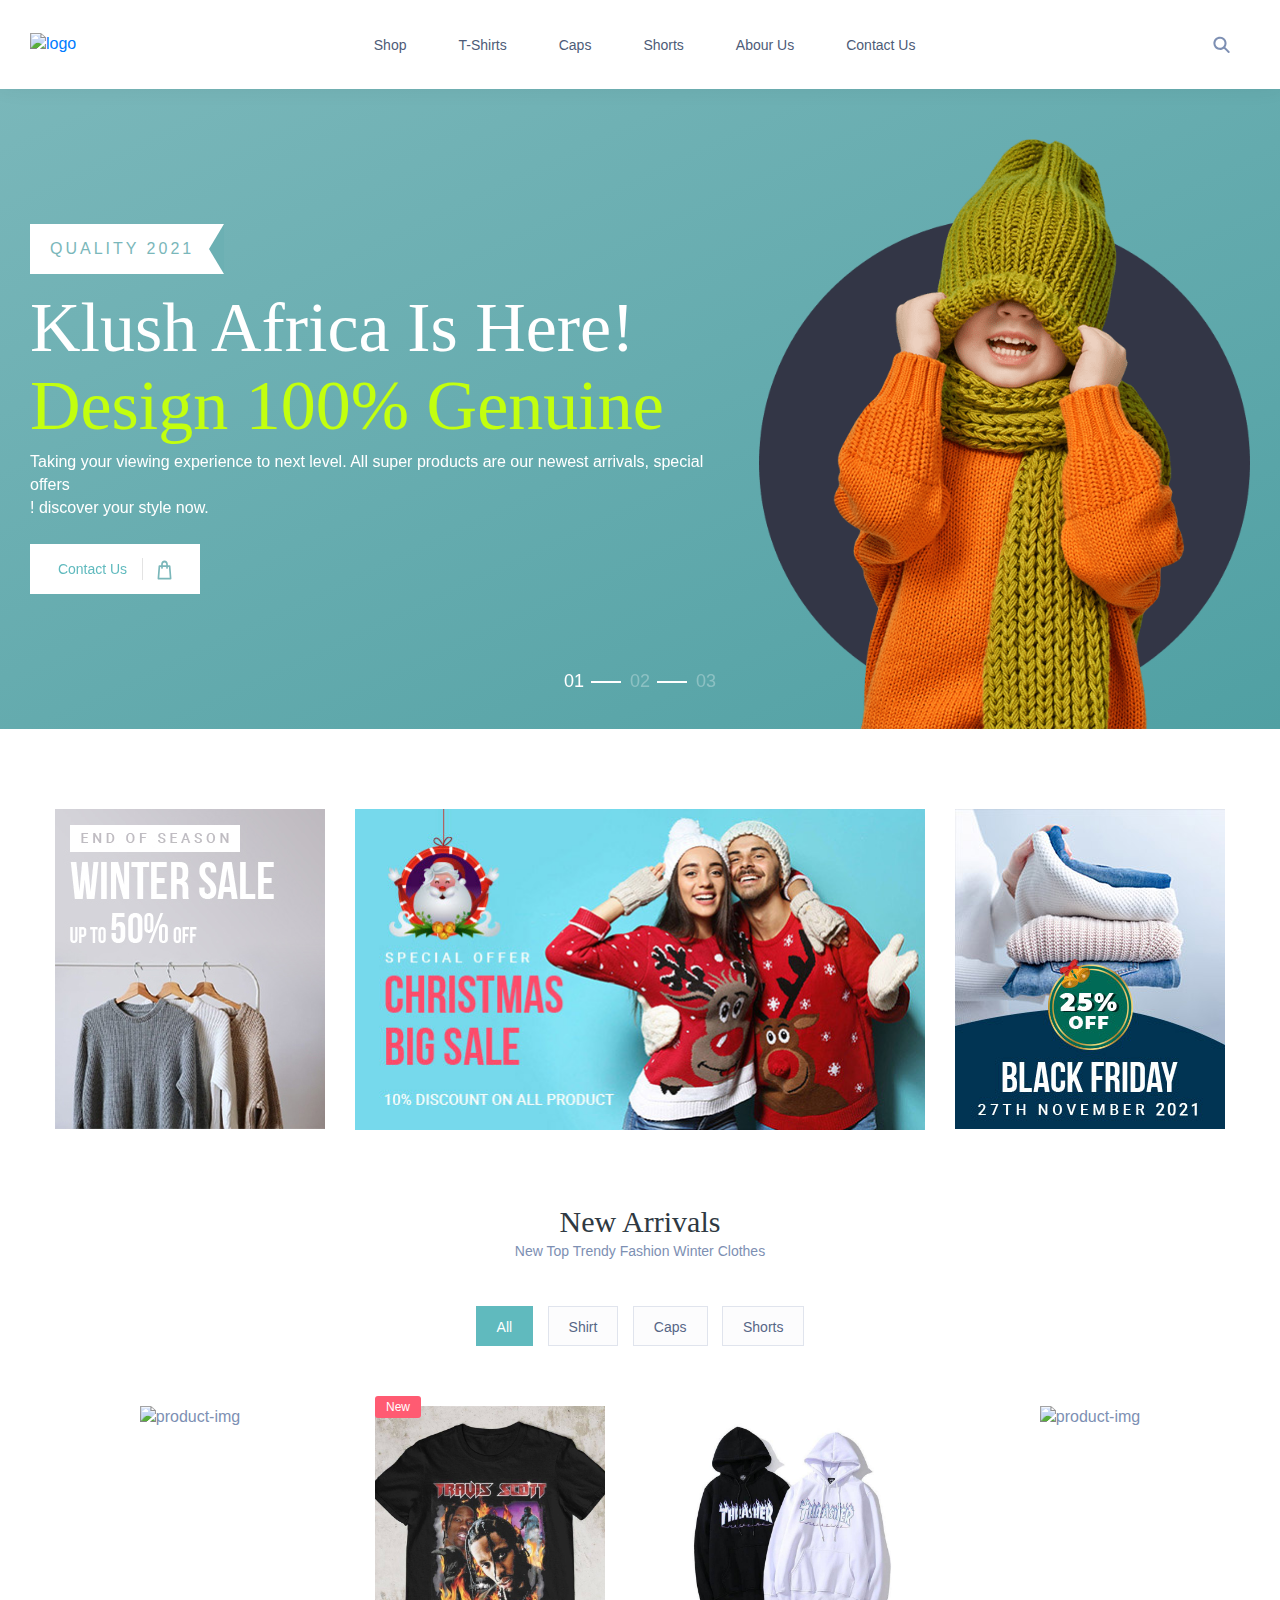
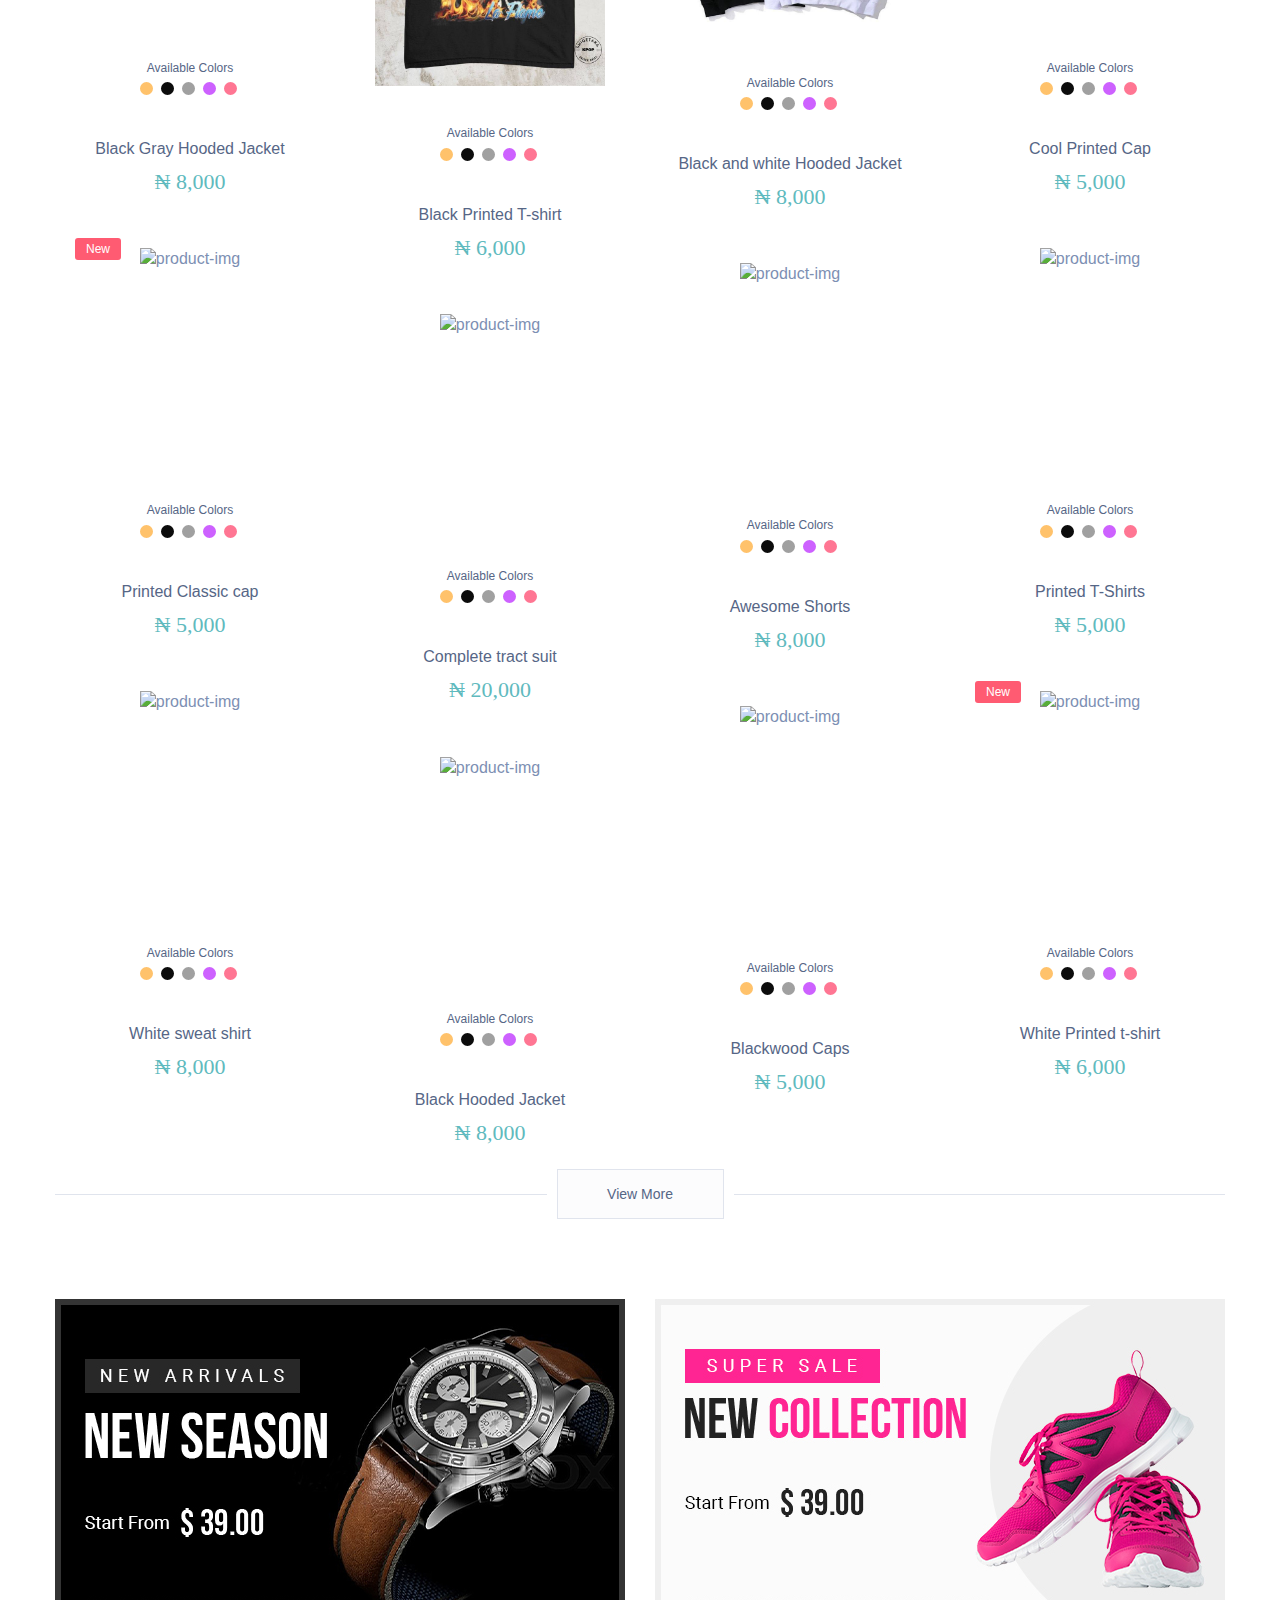
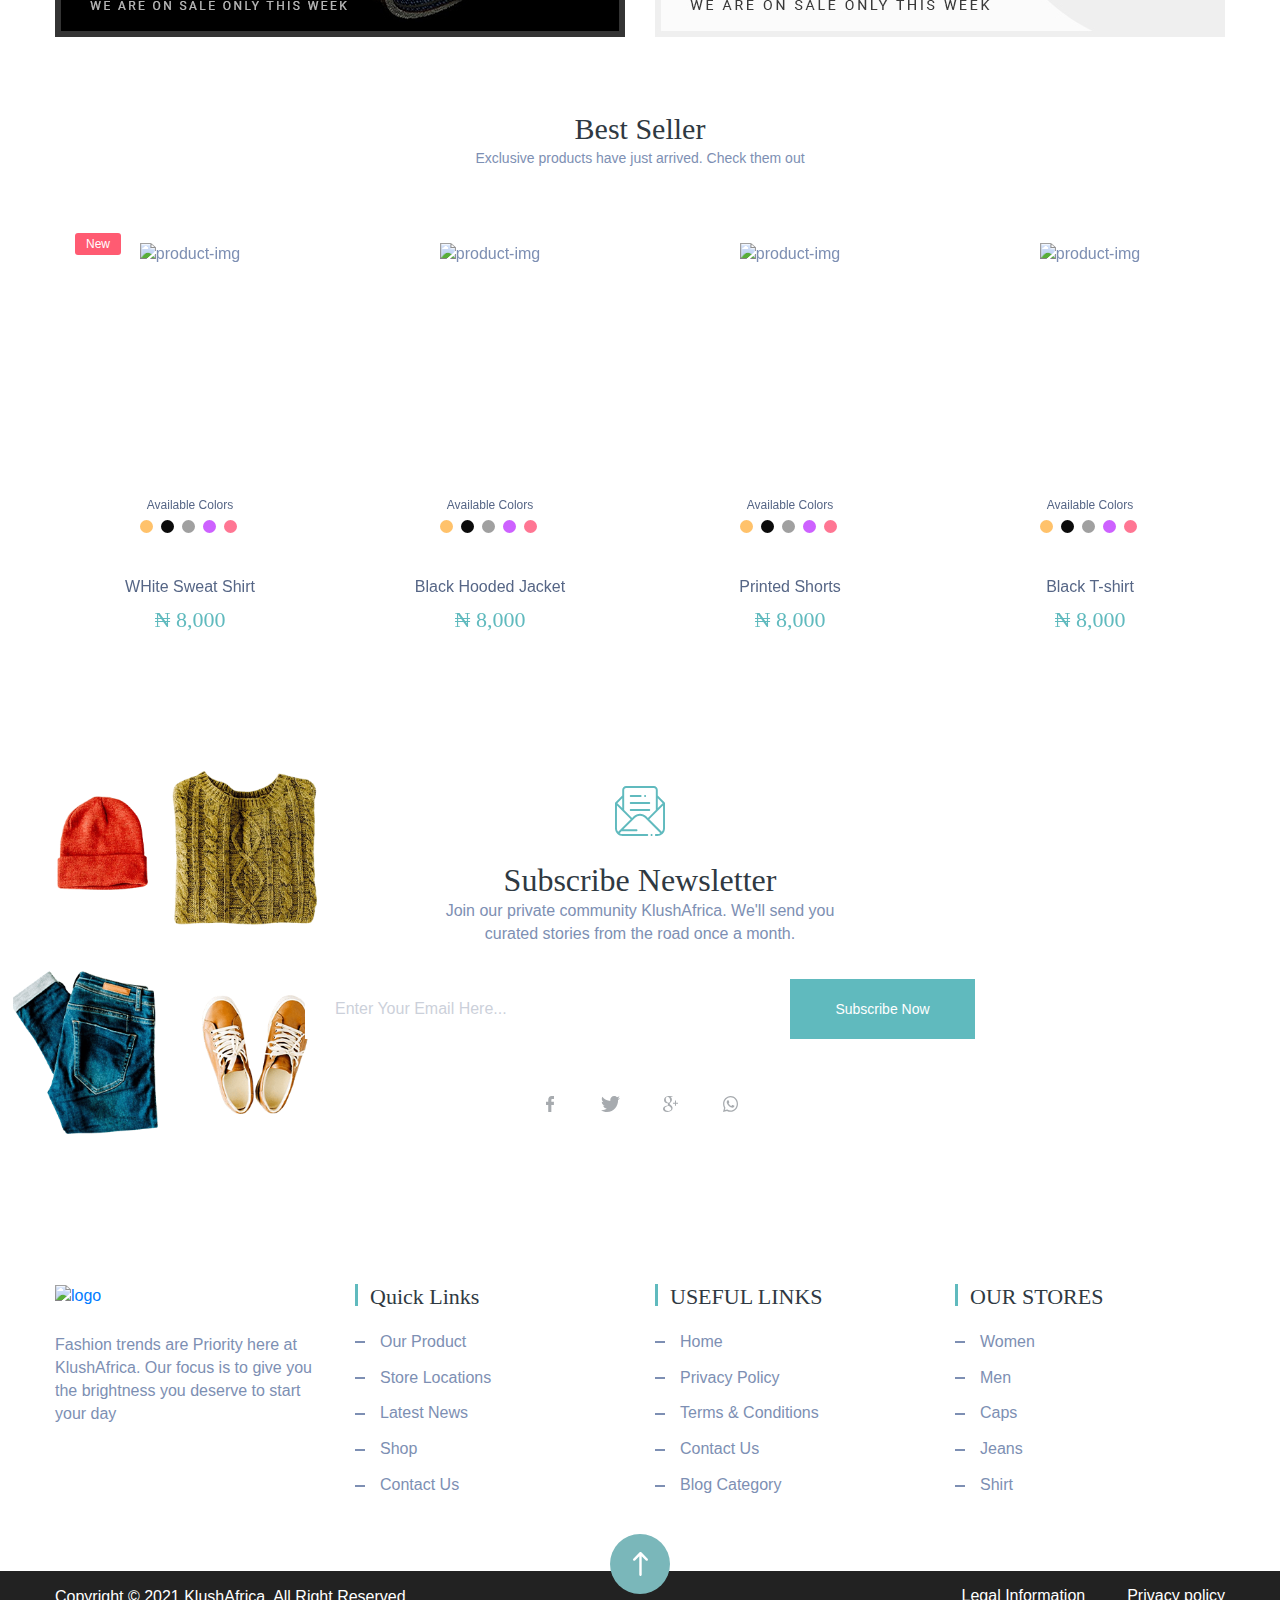
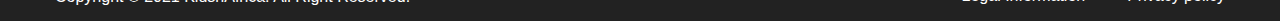
==== index.html @ eaf68527 "homepage" ====
<!doctype html>
<!-- 
Template Name: Shopmartio - Responsive HTML Template 
Version: 1.0.0
Author: Kamleshyadav
Website: 
Purchase: 
-->
<!--[if IE 8]> <html lang="en" class="ie8 no-js"> <![endif]-->
<!--[if IE 9]> <html lang="en" class="ie9 no-js"> <![endif]-->
<!--[if !IE]><!-->
<html lang="en">
<!--<![endif]-->
<!-- Begin Head -->
  <head>
    <meta charset="utf-8">
    <meta name="viewport" content="width=device-width, initial-scale=1, shrink-to-fit=no">
    <meta name="description" content="We design best Multipurpose HTML Website Template for any online shop, online store, shopping, fashion, accessories, shoes, bags, t-shirts, electronics, furniture, christmas, ecommerce html template">
    <meta name="keywords" content="business, multipurpose, multipurpose html website template, online shop, online store, shopping, fashion, accessories, shoes, bags, t-shirts, electronics, furniture, christmas, ecommerce html template">
    <meta name="author" content="kamleshyadav">
    <meta name="MobileOptimized" content="320">
    <link rel="stylesheet" href="assets/css/bootstrap.min.css" >
    <link rel="stylesheet" href="assets/css/nice-select.css" >
    <link rel="stylesheet" href="assets/css/font.css" >
    <link rel="stylesheet" href="assets/css/swiper-bundle.min.css" >
    <link rel="stylesheet" href="assets/css/comman.css" >
    <link rel="stylesheet" href="assets/css/style.css" >
    <!-- Favicon Link -->
    <link rel="shortcut icon" type="image/png" href="assets/images/logo/logo.jpg">
    <title>Klush Africa</title>
  </head>
<body>
<!-- main-wrapper start -->
<div class="main-wrapper">
<!-- Preloader Box -->
<div class="preloader-wrapper preloader-active preloader-open">
    <div class="preloader-holder">
        <div class="preloader d-flex justify-content-center align-items-center h-100">
            <span></span>
            <span></span>
            <span></span>
        </div>
    </div>
</div>
    <!-- Search Box -->
<div class="search-main-wrap">
    <div class="search-inner">
        <a href="javascript:void(0);" class="c-search-close">
            <svg viewBox="0 0 413.348 413.348" xmlns="http://www.w3.org/2000/svg"><path d="m413.348 24.354-24.354-24.354-182.32 182.32-182.32-182.32-24.354 24.354 182.32 182.32-182.32 182.32 24.354 24.354 182.32-182.32 182.32 182.32 24.354-24.354-182.32-182.32z"/></svg>
        </a>
        <div class="search-box">
            <form>
                <input type="text" placeholder="Search here..."/>
                <button type="submit">
                    <svg xmlns:xlink="http://www.w3.org/1999/xlink" width="17px" height="17px"><path fill-rule="evenodd" fill="rgb(255, 255, 255)" d="M16.337,15.218 C15.846,14.710 15.347,14.210 14.848,13.711 L12.326,11.190 C14.647,7.813 13.433,3.788 10.926,1.947 C8.249,-0.020 4.631,0.233 2.322,2.546 C0.010,4.862 -0.267,8.510 1.664,11.217 C2.621,12.558 4.223,13.526 5.949,13.805 C7.163,14.001 8.993,13.951 10.900,12.633 L10.981,12.724 C11.161,12.925 11.344,13.131 11.537,13.326 C12.605,14.410 13.674,15.490 14.755,16.559 C14.969,16.769 15.226,16.921 15.462,16.974 C15.534,16.991 15.604,16.999 15.674,16.999 C16.017,16.999 16.324,16.804 16.522,16.452 C16.757,16.034 16.690,15.583 16.337,15.218 ZM10.177,4.051 C11.029,4.910 11.496,6.055 11.495,7.273 C11.493,8.489 11.019,9.630 10.162,10.488 C9.308,11.344 8.173,11.815 6.967,11.815 C6.964,11.815 6.961,11.815 6.958,11.815 C5.751,11.813 4.610,11.331 3.748,10.457 C2.891,9.590 2.425,8.452 2.436,7.255 C2.457,4.709 4.449,2.717 6.972,2.717 C6.974,2.717 6.977,2.717 6.979,2.717 C8.189,2.718 9.325,3.192 10.177,4.051 Z"/></svg>
                </button>
            </form>
        </div>
    </div>
</div>
<!-- Header Start -->
<div class="header-main-wrapper header-style1">
    <div class="header-sticky-wrapper">
        <div class="hs-left">
            <div class="hs-left-logo">
                <a href="index.html"><img src="assets/images/logo/logo.jpg" alt="logo" class="img-fluid" styles="width: 40px !important; height: 40px; overflow: hidden; object-fit: contain;"></a>
            </div>
        </div>
        <div class="hs-medium custom-scroll">
            <div class="nav-items main-menu-wraper">
                <ul class="menu-list d-xl-flex">
                    <li>
                        <a href="index.html" class="hs-mobile-logo">
                             <img src="assets/images/logo/logo.jpg" alt="logo" class="img-fluid">
                        </a>
                        <p class="menu-btn c-toggle-btn sidebar-toggle">
                            <span></span>
                            <span></span>
                            <span></span>
                         </p>
                    </li>
                    <li>
                        <a href="javascript:void(0);">Shop</a>
                    </li>
                    <li>
                        <a href="javascript:void(0);">T-Shirts</a>
                    </li>
                    <li>
                        <a href="javascript:void(0);">Caps</a>
                        
                    </li>
                    <li>
                        <a href="javascript:void(0);">Shorts</a>
                        
                    </li>
                    <li>
                        <a href="javascript:void(0);">Abour us</a>
                        
                    </li>
                    <li >
                        <a href="javascript:void(0);">Contact us</a>
                        
                    </li>
                   
                   
                </ul>
            </div>
        </div>
        <div class="hs-right">
            <div class="hs-search-cart ">
                <ul class="hs-search-cart-list">
                    <li>
                        <a href="javascript:void(0);" class="hs-search-btn c-search-btn">
                            <svg xmlns:xlink="http://www.w3.org/1999/xlink" width="17px" height="17px"><path fill-rule="evenodd" fill="rgb(125, 143, 179)" d="M16.337,15.218 C15.846,14.710 15.347,14.210 14.848,13.711 L12.326,11.190 C14.647,7.813 13.433,3.788 10.926,1.947 C8.249,-0.020 4.631,0.233 2.322,2.546 C0.010,4.862 -0.267,8.510 1.664,11.217 C2.621,12.558 4.223,13.526 5.949,13.805 C7.163,14.001 8.993,13.951 10.900,12.633 L10.981,12.724 C11.161,12.925 11.344,13.131 11.537,13.326 C12.605,14.410 13.674,15.490 14.755,16.559 C14.969,16.769 15.226,16.921 15.462,16.974 C15.534,16.991 15.604,16.999 15.674,16.999 C16.017,16.999 16.324,16.804 16.522,16.452 C16.757,16.034 16.690,15.583 16.337,15.218 ZM10.177,4.051 C11.029,4.910 11.496,6.055 11.495,7.273 C11.493,8.489 11.019,9.630 10.162,10.488 C9.308,11.344 8.173,11.815 6.967,11.815 C6.964,11.815 6.961,11.815 6.958,11.815 C5.751,11.813 4.610,11.331 3.748,10.457 C2.891,9.590 2.425,8.452 2.436,7.255 C2.457,4.709 4.449,2.717 6.972,2.717 C6.974,2.717 6.977,2.717 6.979,2.717 C8.189,2.718 9.325,3.192 10.177,4.051 Z"/></svg>
                        </a>
                    </li>
                    <!-- <li class="hs-cart-box cmn-cart-tgl">
                        <a href="https://www.instagram.com/klushafrica_/" target="_blank">
                            <div class="hs-cartbox-inner">
                                <svg xmlns:xlink="http://www.w3.org/1999/xlink" width="22px" height="20px"><path fill-rule="evenodd" fill="rgb(125, 143, 179)" d="M18.692,2.761 C18.200,1.488 17.025,0.666 15.700,0.666 L15.512,0.666 L15.512,0.666 C15.512,0.298 15.223,-0.001 14.867,-0.001 L7.133,-0.001 C6.777,-0.001 6.488,0.298 6.488,0.666 L6.488,0.666 L6.300,0.666 C4.974,0.666 3.800,1.488 3.308,2.761 L1.239,7.999 L-0.000,7.999 L-0.000,9.333 L0.927,9.333 C1.223,9.333 1.480,9.540 1.553,9.838 L3.685,18.485 C3.901,19.376 4.672,19.999 5.561,19.999 L16.439,19.999 C17.328,19.999 18.142,19.376 18.358,18.484 L20.447,9.838 C20.520,9.540 20.776,9.333 21.073,9.333 L22.000,9.333 L22.000,7.999 L20.761,7.999 L18.692,2.761 ZM7.777,17.333 L6.488,17.333 L6.488,10.666 L7.777,10.666 L7.777,17.333 ZM11.645,17.333 L10.355,17.333 L10.355,10.666 L11.645,10.666 L11.645,17.333 ZM15.512,17.333 L14.223,17.333 L14.223,10.666 L15.512,10.666 L15.512,17.333 ZM4.505,3.256 C4.800,2.493 5.505,1.999 6.300,1.999 L6.488,1.999 L6.488,1.999 C6.488,2.368 6.777,2.666 7.133,2.666 L14.867,2.666 C15.223,2.666 15.512,2.368 15.512,1.999 L15.512,1.999 L15.700,1.999 C16.495,1.999 17.200,2.493 17.495,3.256 L19.372,7.999 L2.628,7.999 L4.505,3.256 Z"/></svg>
                                <span class="hs-cart-circle">05</span>
                            </div>                                 
                            <span class="hs-cart-value">$512</span>
                        </a>
                    </li> -->
                    <li>
                        <a href="javascript:void(0);" class="menu-btn c-toggle-btn">
                            <span></span>
                            <span></span>
                            <span></span>
                        </a>
                    </li>
                </ul>
            </div>
        </div>
        
    </div> 
    <div class="bg-overlay sidebar-overlay c-toggle-btn"></div>
</div> 
<!-- Banner Wrapper Start-->
<section class="e-banner-wrapper e-banner-cloth">
    <div class="e-banner-inwrap">
        <div class="swiper-container">
            <div class="swiper-wrapper">
            <div class="swiper-slide">
                <div class="e-inner-slide slide1">
                    <div class="container-fluid">
                        <div class="row">
                            <div class="col-xl-7 col-lg-6 col-md-12 col-sm-12 col-12 align-self-center">
                                <div class="e-banner-text">
                                    <h4 class="e-banner-subtitle e-bg-subtitle e-animation-right">Quality 2021</h4>
                                    <h2 class="e-banner-title e-animation-left">Klush Africa Is Here! <br> <span>Design 100% genuine </span></h2>
                                    <p class="e-banner-des e-animation-left">Taking your viewing experience to next level. All super products are our newest arrivals, special offers <br>! discover your style now.</p>
                                    <div class="banner-btn-wrap e-animation-left"> 
                                        <a class="e-btn white banner-btn" href="#">Contact Us
                                            <span><svg xmlns:xlink="http://www.w3.org/1999/xlink" width="15px" height="20px"> <path fill-rule="evenodd" fill="rgb(122, 183, 186)" d="M14.465,18.485 L13.480,5.998 C13.441,5.519 13.082,5.159 12.643,5.159 L10.869,5.159 L10.869,4.371 C10.869,2.285 9.363,0.588 7.512,0.588 C5.663,0.588 4.157,2.285 4.157,4.371 L4.157,5.159 L2.381,5.159 C1.942,5.159 1.582,5.519 1.545,5.998 L0.555,18.542 C0.536,18.791 0.611,19.040 0.761,19.228 C0.920,19.426 1.150,19.539 1.391,19.539 L13.634,19.539 C14.097,19.539 14.474,19.128 14.474,18.622 C14.474,18.574 14.471,18.529 14.465,18.485 ZM2.306,17.703 L3.151,6.994 L4.157,6.994 L4.157,7.922 C4.157,8.428 4.534,8.840 4.996,8.840 C5.458,8.840 5.835,8.428 5.835,7.922 L5.835,6.994 L9.190,6.994 L9.190,7.922 C9.190,8.428 9.567,8.840 10.030,8.840 C10.492,8.840 10.869,8.428 10.869,7.922 L10.869,6.994 L11.874,6.994 L12.718,17.703 L2.306,17.703 ZM5.835,5.159 L5.835,4.371 C5.835,3.297 6.587,2.424 7.512,2.424 C8.438,2.424 9.190,3.297 9.190,4.371 L9.190,5.159 L5.835,5.159 Z"/> </svg></span>
                                        </a>   
                                    </div>             
                                </div>
                            </div>
                            <div class="order-first col-xl-5 col-lg-6 order-lg-last col-md-12 col-sm-12 col-12">
                                <div class="e-banner-img">
                                    <img src="assets/images/baner01.png" alt="image" class="img-fluid">      
                                </div>
                            </div>                              
                        </div>
                    </div>                    
                </div>
            </div>            
            <div class="swiper-slide">
                <div class="e-inner-slide slide1">
                    <div class="container-fluid">
                        <div class="row">
                            <div class="col-xl-7 col-lg-6 col-md-12 col-sm-12 col-12 align-self-center">
                                <div class="e-banner-text">
                                    <h4 class="e-banner-subtitle e-bg-subtitle e-animation-right">Quality 2021</h4>
                                    <h2 class="e-banner-title e-animation-left">Klush Africa Is Here! <br> <span>Design 100% genuine </span></h2>
                                    <p class="e-banner-des e-animation-left">Taking your viewing experience to next level. All super products are our newest arrivals, special offers <br>! discover your style now.</p>
                                    <div class="banner-btn-wrap e-animation-left"> 
                                        <a class="e-btn white banner-btn" href="#">shop now
                                            <span><svg xmlns:xlink="http://www.w3.org/1999/xlink" width="15px" height="20px"> <path fill-rule="evenodd" fill="rgb(122, 183, 186)" d="M14.465,18.485 L13.480,5.998 C13.441,5.519 13.082,5.159 12.643,5.159 L10.869,5.159 L10.869,4.371 C10.869,2.285 9.363,0.588 7.512,0.588 C5.663,0.588 4.157,2.285 4.157,4.371 L4.157,5.159 L2.381,5.159 C1.942,5.159 1.582,5.519 1.545,5.998 L0.555,18.542 C0.536,18.791 0.611,19.040 0.761,19.228 C0.920,19.426 1.150,19.539 1.391,19.539 L13.634,19.539 C14.097,19.539 14.474,19.128 14.474,18.622 C14.474,18.574 14.471,18.529 14.465,18.485 ZM2.306,17.703 L3.151,6.994 L4.157,6.994 L4.157,7.922 C4.157,8.428 4.534,8.840 4.996,8.840 C5.458,8.840 5.835,8.428 5.835,7.922 L5.835,6.994 L9.190,6.994 L9.190,7.922 C9.190,8.428 9.567,8.840 10.030,8.840 C10.492,8.840 10.869,8.428 10.869,7.922 L10.869,6.994 L11.874,6.994 L12.718,17.703 L2.306,17.703 ZM5.835,5.159 L5.835,4.371 C5.835,3.297 6.587,2.424 7.512,2.424 C8.438,2.424 9.190,3.297 9.190,4.371 L9.190,5.159 L5.835,5.159 Z"/> </svg></span>
                                        </a>   
                                    </div>             
                                </div>
                            </div>
                            <div class="order-first col-xl-5 col-lg-6 order-lg-last col-md-12 col-sm-12 col-12">
                                <div class="e-banner-img">
                                    <img src="assets/images/baner02.png" alt="image" class="img-fluid">      
                                </div>
                            </div>                              
                        </div>
                    </div>                    
                </div>
            </div>            
            <div class="swiper-slide">
                <div class="e-inner-slide slide1">
                    <div class="container-fluid">
                        <div class="row">
                            <div class="col-xl-7 col-lg-6 col-md-12 col-sm-12 col-12 align-self-center">
                                <div class="e-banner-text">
                                    <h4 class="e-banner-subtitle e-bg-subtitle e-animation-right">Quality 2021</h4>
                                    <h2 class="e-banner-title e-animation-left">Klush Africa Is Here! <br> <span>Design 100% genuine </span></h2>
                                    <p class="e-banner-des e-animation-left">Taking your viewing experience to next level. All super products are our newest arrivals, special offers <br>! discover your style now.</p>
                                    <div class="banner-btn-wrap e-animation-left"> 
                                        <a class="e-btn white banner-btn" href="#">shop now
                                            <span><svg xmlns:xlink="http://www.w3.org/1999/xlink" width="15px" height="20px"> <path fill-rule="evenodd" fill="rgb(122, 183, 186)" d="M14.465,18.485 L13.480,5.998 C13.441,5.519 13.082,5.159 12.643,5.159 L10.869,5.159 L10.869,4.371 C10.869,2.285 9.363,0.588 7.512,0.588 C5.663,0.588 4.157,2.285 4.157,4.371 L4.157,5.159 L2.381,5.159 C1.942,5.159 1.582,5.519 1.545,5.998 L0.555,18.542 C0.536,18.791 0.611,19.040 0.761,19.228 C0.920,19.426 1.150,19.539 1.391,19.539 L13.634,19.539 C14.097,19.539 14.474,19.128 14.474,18.622 C14.474,18.574 14.471,18.529 14.465,18.485 ZM2.306,17.703 L3.151,6.994 L4.157,6.994 L4.157,7.922 C4.157,8.428 4.534,8.840 4.996,8.840 C5.458,8.840 5.835,8.428 5.835,7.922 L5.835,6.994 L9.190,6.994 L9.190,7.922 C9.190,8.428 9.567,8.840 10.030,8.840 C10.492,8.840 10.869,8.428 10.869,7.922 L10.869,6.994 L11.874,6.994 L12.718,17.703 L2.306,17.703 ZM5.835,5.159 L5.835,4.371 C5.835,3.297 6.587,2.424 7.512,2.424 C8.438,2.424 9.190,3.297 9.190,4.371 L9.190,5.159 L5.835,5.159 Z"/> </svg></span>
                                        </a>   
                                    </div>             
                                </div>
                            </div>
                            <div class="order-first col-xl-5 col-lg-6 order-lg-last col-md-12 col-sm-12 col-12">
                                <div class="e-banner-img">
                                    <img src="assets/images/baner01.png" alt="image" class="img-fluid">      
                                </div>
                            </div>                              
                        </div>
                    </div>                    
                </div>
            </div>            
            </div>
            <!-- Add Arrows -->
            <div class="swiper-button-next e-swiper-next">
                <span>
                    <svg xmlns:xlink="http://www.w3.org/1999/xlink" width="8px" height="16px"><path fill-rule="evenodd" fill="rgb(122, 183, 186)" d="M1.723,15.744 C1.583,15.909 1.396,15.999 1.196,15.999 C0.997,15.999 0.810,15.909 0.670,15.744 L0.223,15.219 C-0.067,14.877 -0.067,14.323 0.223,13.982 L5.312,8.003 L0.218,2.017 C0.078,1.852 0.000,1.632 0.000,1.398 C0.000,1.163 0.078,0.944 0.218,0.779 L0.664,0.255 C0.804,0.090 0.991,-0.001 1.191,-0.001 C1.390,-0.001 1.577,0.090 1.718,0.255 L7.783,7.381 C7.924,7.547 8.001,7.768 8.000,8.002 C8.001,8.238 7.924,8.458 7.783,8.624 L1.723,15.744 Z"/></svg>
                   
                </span>
            </div>
            <div class="swiper-button-prev e-swiper-pre">
                <svg xmlns:xlink="http://www.w3.org/1999/xlink" width="8px" height="16px"><path fill-rule="evenodd" fill="rgb(122, 183, 186)" d="M6.277,15.744 C6.417,15.909 6.604,15.999 6.803,15.999 C7.003,15.999 7.190,15.909 7.330,15.744 L7.776,15.219 C8.067,14.877 8.067,14.323 7.776,13.982 L2.688,8.003 L7.782,2.017 C7.922,1.852 8.000,1.632 8.000,1.398 C8.000,1.163 7.922,0.944 7.782,0.779 L7.336,0.255 C7.195,0.090 7.008,-0.001 6.809,-0.001 C6.610,-0.001 6.422,0.090 6.282,0.255 L0.217,7.381 C0.076,7.547 -0.001,7.768 -0.000,8.002 C-0.001,8.238 0.076,8.458 0.217,8.624 L6.277,15.744 Z"/></svg>
            </div>
             <!-- Add Pagination -->
             <div class="swiper-pagination"></div>           
        </div>

    </div>   
</section>   
<!-- Top ads Wrapper Start-->
<div class="e-topads-wrappper e-topads-cloth">
    <div class="container">
        <div class="row">
            <div class="col-sm-3 col-12">
                <div class="e-topads-inner e-cads-inner">
                    <a href="product_category_sidebar.html"><img src="assets/images/index_ads1.jpg" alt="image" class="img-fluid"></a>
                </div>
            </div>
            <div class="col-sm-6 col-12">
                <div class="e-topads-inner e-cads-inner">
                    <a href="product_category_sidebar.html"><img src="assets/images/index_ads2.jpg" alt="image" class="img-fluid"></a>
                </div>
            </div>
            <div class="col-sm-3 col-12">
                <div class="e-topads-inner e-cads-inner">
                    <a href="product_category_sidebar.html"><img src="assets/images/index_ads3.jpg" alt="image" class="img-fluid"></a>
                </div>
            </div>
        </div>
    </div>
</div>
<!-- New Arrivals start -->
<section class="e-newarivles-wrap e-newarivles-cloth">
    <div class="container">
        <div class="row">
            <div class="col-12">
                <div class="text-center e-heading-wrap mb-38">
                    <h2 class="e-heading-title">New Arrivals</h2>
                    <p class="e-heading-subtitle">New Top Trendy Fashion Winter Clothes</p>
                </div>
            </div>
        </div>
        <div class="row">
            <div class="col-12">
                <div class="text-center e-gallery new-arrivals-galry">
                    <div class="gallery-nav">
                        <ul>
                            <li><a data-filter="*" class="gallery-active">all</a></li>
                            <li><a data-filter=".mens">Shirt</a></li>
                            <li><a data-filter=".womens">Caps</a></li>
                            <li><a data-filter=".baby">Shorts</a></li>
                        </ul>
                    </div>
                    <div class="gallery-container">
                        <div class="gallery-grid">
                            <div class="grid-item mens">
                                <div class="na-inner-grid c-product-box">
                                    <div class="text-center na-top-sec">
                                        <div class="na-imgbox">
                                            <div class="na-mainimg">
                                                <img src="assets/images/image-13.jpg" alt="product-img" class="img-fluid">
                                            </div>                                        
                                            <div class="na-overlay-img">
                                                <img src="assets/images/image-14.jpg" alt="product-img" class="img-fluid">
                                            </div>
                                        </div>
                                        <div class="na-color-details">
                                            <h2 class="na-color-title">Available Colors</h2>
                                            <ul class="na-color-skin">
                                                <li></li>
                                                <li></li>
                                                <li></li>
                                                <li></li>
                                                <li></li>
                                            </ul>
                                        </div>
                                        <ul class="na-hover-content na-vartical-hover">
                                            <li><a href="#"><span><svg xmlns:xlink="http://www.w3.org/1999/xlink" width="16px" height="15px"><path fill-rule="evenodd" fill="rgb(242, 243, 245)" d="M14.692,1.994 C13.881,1.077 12.769,0.571 11.560,0.571 C10.652,0.571 9.819,0.871 9.087,1.461 C8.846,1.656 8.618,1.882 8.406,2.135 C8.198,1.884 7.968,1.658 7.725,1.461 C6.994,0.871 6.161,0.571 5.253,0.571 C4.044,0.571 2.932,1.077 2.121,1.994 C1.329,2.891 0.892,4.113 0.892,5.433 C0.892,6.786 1.368,8.018 2.392,9.308 C3.276,10.421 4.528,11.534 5.988,12.834 C6.452,13.246 7.027,13.759 7.610,14.290 C7.830,14.491 8.113,14.602 8.406,14.602 C8.700,14.602 8.983,14.491 9.202,14.290 C9.788,13.756 10.364,13.244 10.828,12.831 C12.279,11.540 13.532,10.426 14.420,9.308 C15.444,8.018 15.921,6.787 15.921,5.433 C15.921,4.113 15.484,2.891 14.692,1.994 ZM5.253,2.201 C5.803,2.201 6.310,2.385 6.760,2.747 C7.173,3.082 7.464,3.509 7.636,3.809 C7.799,4.094 8.087,4.264 8.406,4.264 C8.725,4.264 9.014,4.094 9.177,3.809 C9.348,3.510 9.638,3.083 10.053,2.747 C10.502,2.385 11.009,2.201 11.560,2.201 C12.322,2.201 13.023,2.518 13.532,3.095 C14.059,3.691 14.348,4.521 14.348,5.433 C14.348,6.401 13.996,7.277 13.207,8.272 C12.410,9.275 11.207,10.345 9.804,11.594 L9.776,11.619 C9.401,11.952 8.914,12.386 8.405,12.845 C7.915,12.400 7.445,11.982 7.005,11.591 C5.610,10.349 4.405,9.277 3.606,8.272 C2.817,7.277 2.464,6.401 2.464,5.433 C2.464,4.521 2.754,3.691 3.281,3.095 C3.790,2.518 4.490,2.201 5.253,2.201 Z"/></svg></span></a></li>
                                            <li><a href="#"><span><svg xmlns:xlink="http://www.w3.org/1999/xlink" width="16px" height="17px"><path fill-rule="evenodd" fill="rgb(255, 255, 255)" d="M15.021,2.851 C14.062,4.907 13.088,6.956 12.135,9.016 C11.930,9.458 11.634,9.640 11.181,9.638 C9.373,9.629 7.565,9.635 5.757,9.637 C5.596,9.637 5.434,9.629 5.275,9.650 C4.902,9.700 4.643,10.009 4.629,10.400 C4.615,10.804 4.874,11.151 5.255,11.214 C5.412,11.241 5.575,11.236 5.735,11.236 C8.012,11.238 10.289,11.237 12.566,11.238 C13.280,11.238 13.632,11.507 13.625,12.038 C13.617,12.573 13.269,12.832 12.558,12.832 C11.379,12.832 10.200,12.832 9.022,12.832 C9.022,12.832 9.022,12.831 9.022,12.831 C7.843,12.831 6.664,12.832 5.486,12.830 C4.381,12.829 3.531,12.194 3.224,11.143 C2.919,10.097 3.284,9.038 4.194,8.393 C4.374,8.265 4.406,8.164 4.343,7.947 C3.774,5.956 3.213,3.963 2.663,1.967 C2.594,1.713 2.490,1.621 2.246,1.631 C1.818,1.650 1.389,1.648 0.961,1.638 C0.441,1.626 0.115,1.295 0.126,0.812 C0.136,0.345 0.452,0.043 0.961,0.036 C1.631,0.028 2.301,0.028 2.970,0.035 C3.519,0.041 3.740,0.225 3.899,0.784 C4.142,1.636 4.142,1.637 4.990,1.637 C7.990,1.636 10.990,1.635 13.991,1.634 C14.124,1.634 14.259,1.631 14.392,1.645 C15.007,1.711 15.298,2.256 15.021,2.851 ZM4.588,3.243 C5.025,4.809 5.443,6.326 5.885,7.835 C5.914,7.933 6.128,8.024 6.256,8.025 C7.690,8.038 9.123,8.024 10.557,8.040 C10.825,8.043 10.960,7.952 11.076,7.699 C11.687,6.366 12.316,5.043 12.937,3.715 C13.004,3.571 13.063,3.422 13.140,3.243 C10.265,3.243 7.454,3.243 4.588,3.243 ZM6.878,14.440 C7.286,14.442 7.619,14.795 7.621,15.226 C7.622,15.658 7.295,16.018 6.891,16.029 C6.458,16.041 6.129,15.689 6.136,15.221 C6.142,14.771 6.458,14.438 6.878,14.440 ZM11.374,14.437 C11.778,14.438 12.117,14.792 12.123,15.222 C12.130,15.668 11.777,16.040 11.357,16.029 C10.943,16.018 10.631,15.670 10.634,15.223 C10.636,14.779 10.959,14.436 11.374,14.437 Z"/></svg></span></a></li>
                                            <li><a href="#"><span><svg xmlns:xlink="http://www.w3.org/1999/xlink" width="15px" height="16px"><path fill-rule="evenodd" fill="rgb(255, 255, 255)" d="M14.100,13.964 C13.679,13.500 13.249,13.043 12.820,12.586 L10.652,10.282 C12.647,7.194 11.603,3.514 9.448,1.831 C7.146,0.033 4.034,0.263 2.049,2.378 C0.061,4.497 -0.177,7.831 1.484,10.306 C2.306,11.533 3.683,12.418 5.168,12.673 C6.212,12.851 7.786,12.806 9.425,11.601 L9.495,11.684 C9.649,11.868 9.807,12.056 9.973,12.235 C10.891,13.225 11.810,14.213 12.740,15.191 C12.924,15.383 13.145,15.522 13.348,15.571 C13.410,15.585 13.470,15.593 13.530,15.593 C13.825,15.593 14.089,15.415 14.259,15.093 C14.462,14.710 14.404,14.298 14.100,13.964 ZM8.803,3.755 C9.536,4.540 9.938,5.586 9.936,6.701 C9.935,7.812 9.528,8.855 8.791,9.640 C8.056,10.422 7.080,10.853 6.043,10.853 C6.041,10.853 6.038,10.853 6.036,10.853 C4.997,10.851 4.017,10.410 3.275,9.611 C2.539,8.819 2.138,7.779 2.147,6.684 C2.165,4.356 3.878,2.535 6.048,2.535 C6.049,2.535 6.052,2.535 6.053,2.535 C7.094,2.536 8.071,2.969 8.803,3.755 Z"/></svg></span></a></li> 
                                            
                                        </ul>
                                    </div>
                                    <div class="text-center na-top-heading">
                                        <a href="#" class="na-name">Black Gray Hooded Jacket</a>
                                        <h2 class="na-price">&#8358; 8,000</h2>
                                    </div>
                                </div>                                	
                            </div>  
                            <div class="grid-item mens ">
                                <div class="na-inner-grid c-product-box">
                                    <div class="text-center na-top-sec">
                                        <div class="na-imgbox">
                                            <div class="na-mainimg">
                                                <img src="assets/images/Image-2.jpg" alt="product-img" class="img-fluid">
                                            </div>                                        
                                            <div class="na-overlay-img">
                                                <img src="assets/images/Image-2.jpg" alt="product-img" class="img-fluid">
                                            </div>
                                        </div>
                                        <div class="na-color-details">
                                            <h2 class="na-color-title">Available Colors</h2>
                                            <ul class="na-color-skin">
                                                <li></li>
                                                <li></li>
                                                <li></li>
                                                <li></li>
                                                <li></li>
                                            </ul>
                                        </div>
                                        <ul class="na-hover-content na-vartical-hover">
                                            <li><a href="#"><span><svg xmlns:xlink="http://www.w3.org/1999/xlink" width="16px" height="15px"><path fill-rule="evenodd" fill="rgb(242, 243, 245)" d="M14.692,1.994 C13.881,1.077 12.769,0.571 11.560,0.571 C10.652,0.571 9.819,0.871 9.087,1.461 C8.846,1.656 8.618,1.882 8.406,2.135 C8.198,1.884 7.968,1.658 7.725,1.461 C6.994,0.871 6.161,0.571 5.253,0.571 C4.044,0.571 2.932,1.077 2.121,1.994 C1.329,2.891 0.892,4.113 0.892,5.433 C0.892,6.786 1.368,8.018 2.392,9.308 C3.276,10.421 4.528,11.534 5.988,12.834 C6.452,13.246 7.027,13.759 7.610,14.290 C7.830,14.491 8.113,14.602 8.406,14.602 C8.700,14.602 8.983,14.491 9.202,14.290 C9.788,13.756 10.364,13.244 10.828,12.831 C12.279,11.540 13.532,10.426 14.420,9.308 C15.444,8.018 15.921,6.787 15.921,5.433 C15.921,4.113 15.484,2.891 14.692,1.994 ZM5.253,2.201 C5.803,2.201 6.310,2.385 6.760,2.747 C7.173,3.082 7.464,3.509 7.636,3.809 C7.799,4.094 8.087,4.264 8.406,4.264 C8.725,4.264 9.014,4.094 9.177,3.809 C9.348,3.510 9.638,3.083 10.053,2.747 C10.502,2.385 11.009,2.201 11.560,2.201 C12.322,2.201 13.023,2.518 13.532,3.095 C14.059,3.691 14.348,4.521 14.348,5.433 C14.348,6.401 13.996,7.277 13.207,8.272 C12.410,9.275 11.207,10.345 9.804,11.594 L9.776,11.619 C9.401,11.952 8.914,12.386 8.405,12.845 C7.915,12.400 7.445,11.982 7.005,11.591 C5.610,10.349 4.405,9.277 3.606,8.272 C2.817,7.277 2.464,6.401 2.464,5.433 C2.464,4.521 2.754,3.691 3.281,3.095 C3.790,2.518 4.490,2.201 5.253,2.201 Z"/></svg></span></a></li>
                                            <li><a href="#"><span><svg xmlns:xlink="http://www.w3.org/1999/xlink" width="16px" height="17px"><path fill-rule="evenodd" fill="rgb(255, 255, 255)" d="M15.021,2.851 C14.062,4.907 13.088,6.956 12.135,9.016 C11.930,9.458 11.634,9.640 11.181,9.638 C9.373,9.629 7.565,9.635 5.757,9.637 C5.596,9.637 5.434,9.629 5.275,9.650 C4.902,9.700 4.643,10.009 4.629,10.400 C4.615,10.804 4.874,11.151 5.255,11.214 C5.412,11.241 5.575,11.236 5.735,11.236 C8.012,11.238 10.289,11.237 12.566,11.238 C13.280,11.238 13.632,11.507 13.625,12.038 C13.617,12.573 13.269,12.832 12.558,12.832 C11.379,12.832 10.200,12.832 9.022,12.832 C9.022,12.832 9.022,12.831 9.022,12.831 C7.843,12.831 6.664,12.832 5.486,12.830 C4.381,12.829 3.531,12.194 3.224,11.143 C2.919,10.097 3.284,9.038 4.194,8.393 C4.374,8.265 4.406,8.164 4.343,7.947 C3.774,5.956 3.213,3.963 2.663,1.967 C2.594,1.713 2.490,1.621 2.246,1.631 C1.818,1.650 1.389,1.648 0.961,1.638 C0.441,1.626 0.115,1.295 0.126,0.812 C0.136,0.345 0.452,0.043 0.961,0.036 C1.631,0.028 2.301,0.028 2.970,0.035 C3.519,0.041 3.740,0.225 3.899,0.784 C4.142,1.636 4.142,1.637 4.990,1.637 C7.990,1.636 10.990,1.635 13.991,1.634 C14.124,1.634 14.259,1.631 14.392,1.645 C15.007,1.711 15.298,2.256 15.021,2.851 ZM4.588,3.243 C5.025,4.809 5.443,6.326 5.885,7.835 C5.914,7.933 6.128,8.024 6.256,8.025 C7.690,8.038 9.123,8.024 10.557,8.040 C10.825,8.043 10.960,7.952 11.076,7.699 C11.687,6.366 12.316,5.043 12.937,3.715 C13.004,3.571 13.063,3.422 13.140,3.243 C10.265,3.243 7.454,3.243 4.588,3.243 ZM6.878,14.440 C7.286,14.442 7.619,14.795 7.621,15.226 C7.622,15.658 7.295,16.018 6.891,16.029 C6.458,16.041 6.129,15.689 6.136,15.221 C6.142,14.771 6.458,14.438 6.878,14.440 ZM11.374,14.437 C11.778,14.438 12.117,14.792 12.123,15.222 C12.130,15.668 11.777,16.040 11.357,16.029 C10.943,16.018 10.631,15.670 10.634,15.223 C10.636,14.779 10.959,14.436 11.374,14.437 Z"/></svg></span></a></li>
                                            <li><a href="#"><span><svg xmlns:xlink="http://www.w3.org/1999/xlink" width="15px" height="16px"><path fill-rule="evenodd" fill="rgb(255, 255, 255)" d="M14.100,13.964 C13.679,13.500 13.249,13.043 12.820,12.586 L10.652,10.282 C12.647,7.194 11.603,3.514 9.448,1.831 C7.146,0.033 4.034,0.263 2.049,2.378 C0.061,4.497 -0.177,7.831 1.484,10.306 C2.306,11.533 3.683,12.418 5.168,12.673 C6.212,12.851 7.786,12.806 9.425,11.601 L9.495,11.684 C9.649,11.868 9.807,12.056 9.973,12.235 C10.891,13.225 11.810,14.213 12.740,15.191 C12.924,15.383 13.145,15.522 13.348,15.571 C13.410,15.585 13.470,15.593 13.530,15.593 C13.825,15.593 14.089,15.415 14.259,15.093 C14.462,14.710 14.404,14.298 14.100,13.964 ZM8.803,3.755 C9.536,4.540 9.938,5.586 9.936,6.701 C9.935,7.812 9.528,8.855 8.791,9.640 C8.056,10.422 7.080,10.853 6.043,10.853 C6.041,10.853 6.038,10.853 6.036,10.853 C4.997,10.851 4.017,10.410 3.275,9.611 C2.539,8.819 2.138,7.779 2.147,6.684 C2.165,4.356 3.878,2.535 6.048,2.535 C6.049,2.535 6.052,2.535 6.053,2.535 C7.094,2.536 8.071,2.969 8.803,3.755 Z"/></svg></span></a></li>                                            
                                        </ul>
                                        <span class="new-tag">New</span>
                                    </div>
                                    <div class="text-center na-top-heading">
                                        <a href="#" class="na-name">Black Printed T-shirt</a>
                                        <h2 class="na-price">&#8358; 6,000</h2>

                                    </div>
                                </div>                                	
                            </div> 
                            <div class="grid-item mens">
                                <div class="na-inner-grid c-product-box">
                                    <div class="text-center na-top-sec">
                                        <div class="na-imgbox">
                                            <div class="na-mainimg">
                                                <img src="assets/images/Image-7.jpg" alt="product-img" class="img-fluid">
                                            </div>                                        
                                            <div class="na-overlay-img">
                                                <img src="assets/images/image-7.jpg" alt="product-img" class="img-fluid">
                                            </div>
                                        </div>
                                        <div class="na-color-details">
                                            <h2 class="na-color-title">Available Colors</h2>
                                            <ul class="na-color-skin">
                                                <li></li>
                                                <li></li>
                                                <li></li>
                                                <li></li>
                                                <li></li>
                                            </ul>
                                        </div>
                                        <ul class="na-hover-content na-vartical-hover">
                                            <li><a href="#"><span><svg xmlns:xlink="http://www.w3.org/1999/xlink" width="16px" height="15px"><path fill-rule="evenodd" fill="rgb(242, 243, 245)" d="M14.692,1.994 C13.881,1.077 12.769,0.571 11.560,0.571 C10.652,0.571 9.819,0.871 9.087,1.461 C8.846,1.656 8.618,1.882 8.406,2.135 C8.198,1.884 7.968,1.658 7.725,1.461 C6.994,0.871 6.161,0.571 5.253,0.571 C4.044,0.571 2.932,1.077 2.121,1.994 C1.329,2.891 0.892,4.113 0.892,5.433 C0.892,6.786 1.368,8.018 2.392,9.308 C3.276,10.421 4.528,11.534 5.988,12.834 C6.452,13.246 7.027,13.759 7.610,14.290 C7.830,14.491 8.113,14.602 8.406,14.602 C8.700,14.602 8.983,14.491 9.202,14.290 C9.788,13.756 10.364,13.244 10.828,12.831 C12.279,11.540 13.532,10.426 14.420,9.308 C15.444,8.018 15.921,6.787 15.921,5.433 C15.921,4.113 15.484,2.891 14.692,1.994 ZM5.253,2.201 C5.803,2.201 6.310,2.385 6.760,2.747 C7.173,3.082 7.464,3.509 7.636,3.809 C7.799,4.094 8.087,4.264 8.406,4.264 C8.725,4.264 9.014,4.094 9.177,3.809 C9.348,3.510 9.638,3.083 10.053,2.747 C10.502,2.385 11.009,2.201 11.560,2.201 C12.322,2.201 13.023,2.518 13.532,3.095 C14.059,3.691 14.348,4.521 14.348,5.433 C14.348,6.401 13.996,7.277 13.207,8.272 C12.410,9.275 11.207,10.345 9.804,11.594 L9.776,11.619 C9.401,11.952 8.914,12.386 8.405,12.845 C7.915,12.400 7.445,11.982 7.005,11.591 C5.610,10.349 4.405,9.277 3.606,8.272 C2.817,7.277 2.464,6.401 2.464,5.433 C2.464,4.521 2.754,3.691 3.281,3.095 C3.790,2.518 4.490,2.201 5.253,2.201 Z"/></svg></span></a></li>
                                            <li><a href="#"><span><svg xmlns:xlink="http://www.w3.org/1999/xlink" width="16px" height="17px"><path fill-rule="evenodd" fill="rgb(255, 255, 255)" d="M15.021,2.851 C14.062,4.907 13.088,6.956 12.135,9.016 C11.930,9.458 11.634,9.640 11.181,9.638 C9.373,9.629 7.565,9.635 5.757,9.637 C5.596,9.637 5.434,9.629 5.275,9.650 C4.902,9.700 4.643,10.009 4.629,10.400 C4.615,10.804 4.874,11.151 5.255,11.214 C5.412,11.241 5.575,11.236 5.735,11.236 C8.012,11.238 10.289,11.237 12.566,11.238 C13.280,11.238 13.632,11.507 13.625,12.038 C13.617,12.573 13.269,12.832 12.558,12.832 C11.379,12.832 10.200,12.832 9.022,12.832 C9.022,12.832 9.022,12.831 9.022,12.831 C7.843,12.831 6.664,12.832 5.486,12.830 C4.381,12.829 3.531,12.194 3.224,11.143 C2.919,10.097 3.284,9.038 4.194,8.393 C4.374,8.265 4.406,8.164 4.343,7.947 C3.774,5.956 3.213,3.963 2.663,1.967 C2.594,1.713 2.490,1.621 2.246,1.631 C1.818,1.650 1.389,1.648 0.961,1.638 C0.441,1.626 0.115,1.295 0.126,0.812 C0.136,0.345 0.452,0.043 0.961,0.036 C1.631,0.028 2.301,0.028 2.970,0.035 C3.519,0.041 3.740,0.225 3.899,0.784 C4.142,1.636 4.142,1.637 4.990,1.637 C7.990,1.636 10.990,1.635 13.991,1.634 C14.124,1.634 14.259,1.631 14.392,1.645 C15.007,1.711 15.298,2.256 15.021,2.851 ZM4.588,3.243 C5.025,4.809 5.443,6.326 5.885,7.835 C5.914,7.933 6.128,8.024 6.256,8.025 C7.690,8.038 9.123,8.024 10.557,8.040 C10.825,8.043 10.960,7.952 11.076,7.699 C11.687,6.366 12.316,5.043 12.937,3.715 C13.004,3.571 13.063,3.422 13.140,3.243 C10.265,3.243 7.454,3.243 4.588,3.243 ZM6.878,14.440 C7.286,14.442 7.619,14.795 7.621,15.226 C7.622,15.658 7.295,16.018 6.891,16.029 C6.458,16.041 6.129,15.689 6.136,15.221 C6.142,14.771 6.458,14.438 6.878,14.440 ZM11.374,14.437 C11.778,14.438 12.117,14.792 12.123,15.222 C12.130,15.668 11.777,16.040 11.357,16.029 C10.943,16.018 10.631,15.670 10.634,15.223 C10.636,14.779 10.959,14.436 11.374,14.437 Z"/></svg></span></a></li>
                                            <li><a href="#"><span><svg xmlns:xlink="http://www.w3.org/1999/xlink" width="15px" height="16px"><path fill-rule="evenodd" fill="rgb(255, 255, 255)" d="M14.100,13.964 C13.679,13.500 13.249,13.043 12.820,12.586 L10.652,10.282 C12.647,7.194 11.603,3.514 9.448,1.831 C7.146,0.033 4.034,0.263 2.049,2.378 C0.061,4.497 -0.177,7.831 1.484,10.306 C2.306,11.533 3.683,12.418 5.168,12.673 C6.212,12.851 7.786,12.806 9.425,11.601 L9.495,11.684 C9.649,11.868 9.807,12.056 9.973,12.235 C10.891,13.225 11.810,14.213 12.740,15.191 C12.924,15.383 13.145,15.522 13.348,15.571 C13.410,15.585 13.470,15.593 13.530,15.593 C13.825,15.593 14.089,15.415 14.259,15.093 C14.462,14.710 14.404,14.298 14.100,13.964 ZM8.803,3.755 C9.536,4.540 9.938,5.586 9.936,6.701 C9.935,7.812 9.528,8.855 8.791,9.640 C8.056,10.422 7.080,10.853 6.043,10.853 C6.041,10.853 6.038,10.853 6.036,10.853 C4.997,10.851 4.017,10.410 3.275,9.611 C2.539,8.819 2.138,7.779 2.147,6.684 C2.165,4.356 3.878,2.535 6.048,2.535 C6.049,2.535 6.052,2.535 6.053,2.535 C7.094,2.536 8.071,2.969 8.803,3.755 Z"/></svg></span></a></li>                                            
                                        </ul>
                                    </div>
                                    <div class="text-center na-top-heading">
                                        <a href="#" class="na-name">Black and white Hooded Jacket</a>
                                        <h2 class="na-price">&#8358; 8,000</h2>
                                    </div>
                                </div>                                	
                            </div> 
                            <div class="grid-item womens">
                                <div class="na-inner-grid c-product-box">
                                    <div class="text-center na-top-sec">
                                        <div class="na-imgbox">
                                            <div class="na-mainimg">
                                                <img src="assets/images/image-18.jpg" alt="product-img" class="img-fluid">
                                            </div>                                        
                                            <div class="na-overlay-img">
                                                <img src="assets/images/image-18.jpg" alt="product-img" class="img-fluid">
                                            </div>
                                        </div>
                                        <div class="na-color-details">
                                            <h2 class="na-color-title">Available Colors</h2>
                                            <ul class="na-color-skin">
                                                <li></li>
                                                <li></li>
                                                <li></li>
                                                <li></li>
                                                <li></li>
                                            </ul>
                                        </div>
                                        <ul class="na-hover-content na-vartical-hover">
                                            <li><a href="#"><span><svg xmlns:xlink="http://www.w3.org/1999/xlink" width="16px" height="15px"><path fill-rule="evenodd" fill="rgb(242, 243, 245)" d="M14.692,1.994 C13.881,1.077 12.769,0.571 11.560,0.571 C10.652,0.571 9.819,0.871 9.087,1.461 C8.846,1.656 8.618,1.882 8.406,2.135 C8.198,1.884 7.968,1.658 7.725,1.461 C6.994,0.871 6.161,0.571 5.253,0.571 C4.044,0.571 2.932,1.077 2.121,1.994 C1.329,2.891 0.892,4.113 0.892,5.433 C0.892,6.786 1.368,8.018 2.392,9.308 C3.276,10.421 4.528,11.534 5.988,12.834 C6.452,13.246 7.027,13.759 7.610,14.290 C7.830,14.491 8.113,14.602 8.406,14.602 C8.700,14.602 8.983,14.491 9.202,14.290 C9.788,13.756 10.364,13.244 10.828,12.831 C12.279,11.540 13.532,10.426 14.420,9.308 C15.444,8.018 15.921,6.787 15.921,5.433 C15.921,4.113 15.484,2.891 14.692,1.994 ZM5.253,2.201 C5.803,2.201 6.310,2.385 6.760,2.747 C7.173,3.082 7.464,3.509 7.636,3.809 C7.799,4.094 8.087,4.264 8.406,4.264 C8.725,4.264 9.014,4.094 9.177,3.809 C9.348,3.510 9.638,3.083 10.053,2.747 C10.502,2.385 11.009,2.201 11.560,2.201 C12.322,2.201 13.023,2.518 13.532,3.095 C14.059,3.691 14.348,4.521 14.348,5.433 C14.348,6.401 13.996,7.277 13.207,8.272 C12.410,9.275 11.207,10.345 9.804,11.594 L9.776,11.619 C9.401,11.952 8.914,12.386 8.405,12.845 C7.915,12.400 7.445,11.982 7.005,11.591 C5.610,10.349 4.405,9.277 3.606,8.272 C2.817,7.277 2.464,6.401 2.464,5.433 C2.464,4.521 2.754,3.691 3.281,3.095 C3.790,2.518 4.490,2.201 5.253,2.201 Z"/></svg></span></a></li>
                                            <li><a href="#"><span><svg xmlns:xlink="http://www.w3.org/1999/xlink" width="16px" height="17px"><path fill-rule="evenodd" fill="rgb(255, 255, 255)" d="M15.021,2.851 C14.062,4.907 13.088,6.956 12.135,9.016 C11.930,9.458 11.634,9.640 11.181,9.638 C9.373,9.629 7.565,9.635 5.757,9.637 C5.596,9.637 5.434,9.629 5.275,9.650 C4.902,9.700 4.643,10.009 4.629,10.400 C4.615,10.804 4.874,11.151 5.255,11.214 C5.412,11.241 5.575,11.236 5.735,11.236 C8.012,11.238 10.289,11.237 12.566,11.238 C13.280,11.238 13.632,11.507 13.625,12.038 C13.617,12.573 13.269,12.832 12.558,12.832 C11.379,12.832 10.200,12.832 9.022,12.832 C9.022,12.832 9.022,12.831 9.022,12.831 C7.843,12.831 6.664,12.832 5.486,12.830 C4.381,12.829 3.531,12.194 3.224,11.143 C2.919,10.097 3.284,9.038 4.194,8.393 C4.374,8.265 4.406,8.164 4.343,7.947 C3.774,5.956 3.213,3.963 2.663,1.967 C2.594,1.713 2.490,1.621 2.246,1.631 C1.818,1.650 1.389,1.648 0.961,1.638 C0.441,1.626 0.115,1.295 0.126,0.812 C0.136,0.345 0.452,0.043 0.961,0.036 C1.631,0.028 2.301,0.028 2.970,0.035 C3.519,0.041 3.740,0.225 3.899,0.784 C4.142,1.636 4.142,1.637 4.990,1.637 C7.990,1.636 10.990,1.635 13.991,1.634 C14.124,1.634 14.259,1.631 14.392,1.645 C15.007,1.711 15.298,2.256 15.021,2.851 ZM4.588,3.243 C5.025,4.809 5.443,6.326 5.885,7.835 C5.914,7.933 6.128,8.024 6.256,8.025 C7.690,8.038 9.123,8.024 10.557,8.040 C10.825,8.043 10.960,7.952 11.076,7.699 C11.687,6.366 12.316,5.043 12.937,3.715 C13.004,3.571 13.063,3.422 13.140,3.243 C10.265,3.243 7.454,3.243 4.588,3.243 ZM6.878,14.440 C7.286,14.442 7.619,14.795 7.621,15.226 C7.622,15.658 7.295,16.018 6.891,16.029 C6.458,16.041 6.129,15.689 6.136,15.221 C6.142,14.771 6.458,14.438 6.878,14.440 ZM11.374,14.437 C11.778,14.438 12.117,14.792 12.123,15.222 C12.130,15.668 11.777,16.040 11.357,16.029 C10.943,16.018 10.631,15.670 10.634,15.223 C10.636,14.779 10.959,14.436 11.374,14.437 Z"/></svg></span></a></li>
                                            <li><a href="#"><span><svg xmlns:xlink="http://www.w3.org/1999/xlink" width="15px" height="16px"><path fill-rule="evenodd" fill="rgb(255, 255, 255)" d="M14.100,13.964 C13.679,13.500 13.249,13.043 12.820,12.586 L10.652,10.282 C12.647,7.194 11.603,3.514 9.448,1.831 C7.146,0.033 4.034,0.263 2.049,2.378 C0.061,4.497 -0.177,7.831 1.484,10.306 C2.306,11.533 3.683,12.418 5.168,12.673 C6.212,12.851 7.786,12.806 9.425,11.601 L9.495,11.684 C9.649,11.868 9.807,12.056 9.973,12.235 C10.891,13.225 11.810,14.213 12.740,15.191 C12.924,15.383 13.145,15.522 13.348,15.571 C13.410,15.585 13.470,15.593 13.530,15.593 C13.825,15.593 14.089,15.415 14.259,15.093 C14.462,14.710 14.404,14.298 14.100,13.964 ZM8.803,3.755 C9.536,4.540 9.938,5.586 9.936,6.701 C9.935,7.812 9.528,8.855 8.791,9.640 C8.056,10.422 7.080,10.853 6.043,10.853 C6.041,10.853 6.038,10.853 6.036,10.853 C4.997,10.851 4.017,10.410 3.275,9.611 C2.539,8.819 2.138,7.779 2.147,6.684 C2.165,4.356 3.878,2.535 6.048,2.535 C6.049,2.535 6.052,2.535 6.053,2.535 C7.094,2.536 8.071,2.969 8.803,3.755 Z"/></svg></span></a></li>
                                            
                                        </ul>

                                    </div>
                                    <div class="text-center na-top-heading">
                                        <a href="#" class="na-name">Cool Printed Cap</a>
                                        <h2 class="na-price">&#8358; 5,000</h2>
                                    </div>
                                </div>                                	
                            </div> 
                            <div class="grid-item womens">
                                <div class="na-inner-grid c-product-box">
                                    <div class="text-center na-top-sec">
                                        <div class="na-imgbox">
                                            <div class="na-mainimg">
                                                <img src="assets/images/image-21.jpg" alt="product-img" class="img-fluid">
                                            </div>                                        
                                            <div class="na-overlay-img">
                                                <img src="assets/images/image-21.jpg" alt="product-img" class="img-fluid">
                                            </div>
                                        </div>
                                        <div class="na-color-details">
                                            <h2 class="na-color-title">Available Colors</h2>
                                            <ul class="na-color-skin">
                                                <li></li>
                                                <li></li>
                                                <li></li>
                                                <li></li>
                                                <li></li>
                                            </ul>
                                        </div>
                                        <ul class="na-hover-content na-vartical-hover">
                                            <li><a href="#"><span><svg xmlns:xlink="http://www.w3.org/1999/xlink" width="16px" height="15px"><path fill-rule="evenodd" fill="rgb(242, 243, 245)" d="M14.692,1.994 C13.881,1.077 12.769,0.571 11.560,0.571 C10.652,0.571 9.819,0.871 9.087,1.461 C8.846,1.656 8.618,1.882 8.406,2.135 C8.198,1.884 7.968,1.658 7.725,1.461 C6.994,0.871 6.161,0.571 5.253,0.571 C4.044,0.571 2.932,1.077 2.121,1.994 C1.329,2.891 0.892,4.113 0.892,5.433 C0.892,6.786 1.368,8.018 2.392,9.308 C3.276,10.421 4.528,11.534 5.988,12.834 C6.452,13.246 7.027,13.759 7.610,14.290 C7.830,14.491 8.113,14.602 8.406,14.602 C8.700,14.602 8.983,14.491 9.202,14.290 C9.788,13.756 10.364,13.244 10.828,12.831 C12.279,11.540 13.532,10.426 14.420,9.308 C15.444,8.018 15.921,6.787 15.921,5.433 C15.921,4.113 15.484,2.891 14.692,1.994 ZM5.253,2.201 C5.803,2.201 6.310,2.385 6.760,2.747 C7.173,3.082 7.464,3.509 7.636,3.809 C7.799,4.094 8.087,4.264 8.406,4.264 C8.725,4.264 9.014,4.094 9.177,3.809 C9.348,3.510 9.638,3.083 10.053,2.747 C10.502,2.385 11.009,2.201 11.560,2.201 C12.322,2.201 13.023,2.518 13.532,3.095 C14.059,3.691 14.348,4.521 14.348,5.433 C14.348,6.401 13.996,7.277 13.207,8.272 C12.410,9.275 11.207,10.345 9.804,11.594 L9.776,11.619 C9.401,11.952 8.914,12.386 8.405,12.845 C7.915,12.400 7.445,11.982 7.005,11.591 C5.610,10.349 4.405,9.277 3.606,8.272 C2.817,7.277 2.464,6.401 2.464,5.433 C2.464,4.521 2.754,3.691 3.281,3.095 C3.790,2.518 4.490,2.201 5.253,2.201 Z"/></svg></span></a></li>
                                            <li><a href="#"><span><svg xmlns:xlink="http://www.w3.org/1999/xlink" width="16px" height="17px"><path fill-rule="evenodd" fill="rgb(255, 255, 255)" d="M15.021,2.851 C14.062,4.907 13.088,6.956 12.135,9.016 C11.930,9.458 11.634,9.640 11.181,9.638 C9.373,9.629 7.565,9.635 5.757,9.637 C5.596,9.637 5.434,9.629 5.275,9.650 C4.902,9.700 4.643,10.009 4.629,10.400 C4.615,10.804 4.874,11.151 5.255,11.214 C5.412,11.241 5.575,11.236 5.735,11.236 C8.012,11.238 10.289,11.237 12.566,11.238 C13.280,11.238 13.632,11.507 13.625,12.038 C13.617,12.573 13.269,12.832 12.558,12.832 C11.379,12.832 10.200,12.832 9.022,12.832 C9.022,12.832 9.022,12.831 9.022,12.831 C7.843,12.831 6.664,12.832 5.486,12.830 C4.381,12.829 3.531,12.194 3.224,11.143 C2.919,10.097 3.284,9.038 4.194,8.393 C4.374,8.265 4.406,8.164 4.343,7.947 C3.774,5.956 3.213,3.963 2.663,1.967 C2.594,1.713 2.490,1.621 2.246,1.631 C1.818,1.650 1.389,1.648 0.961,1.638 C0.441,1.626 0.115,1.295 0.126,0.812 C0.136,0.345 0.452,0.043 0.961,0.036 C1.631,0.028 2.301,0.028 2.970,0.035 C3.519,0.041 3.740,0.225 3.899,0.784 C4.142,1.636 4.142,1.637 4.990,1.637 C7.990,1.636 10.990,1.635 13.991,1.634 C14.124,1.634 14.259,1.631 14.392,1.645 C15.007,1.711 15.298,2.256 15.021,2.851 ZM4.588,3.243 C5.025,4.809 5.443,6.326 5.885,7.835 C5.914,7.933 6.128,8.024 6.256,8.025 C7.690,8.038 9.123,8.024 10.557,8.040 C10.825,8.043 10.960,7.952 11.076,7.699 C11.687,6.366 12.316,5.043 12.937,3.715 C13.004,3.571 13.063,3.422 13.140,3.243 C10.265,3.243 7.454,3.243 4.588,3.243 ZM6.878,14.440 C7.286,14.442 7.619,14.795 7.621,15.226 C7.622,15.658 7.295,16.018 6.891,16.029 C6.458,16.041 6.129,15.689 6.136,15.221 C6.142,14.771 6.458,14.438 6.878,14.440 ZM11.374,14.437 C11.778,14.438 12.117,14.792 12.123,15.222 C12.130,15.668 11.777,16.040 11.357,16.029 C10.943,16.018 10.631,15.670 10.634,15.223 C10.636,14.779 10.959,14.436 11.374,14.437 Z"/></svg></span></a></li>
                                            <li><a href="#"><span><svg xmlns:xlink="http://www.w3.org/1999/xlink" width="15px" height="16px"><path fill-rule="evenodd" fill="rgb(255, 255, 255)" d="M14.100,13.964 C13.679,13.500 13.249,13.043 12.820,12.586 L10.652,10.282 C12.647,7.194 11.603,3.514 9.448,1.831 C7.146,0.033 4.034,0.263 2.049,2.378 C0.061,4.497 -0.177,7.831 1.484,10.306 C2.306,11.533 3.683,12.418 5.168,12.673 C6.212,12.851 7.786,12.806 9.425,11.601 L9.495,11.684 C9.649,11.868 9.807,12.056 9.973,12.235 C10.891,13.225 11.810,14.213 12.740,15.191 C12.924,15.383 13.145,15.522 13.348,15.571 C13.410,15.585 13.470,15.593 13.530,15.593 C13.825,15.593 14.089,15.415 14.259,15.093 C14.462,14.710 14.404,14.298 14.100,13.964 ZM8.803,3.755 C9.536,4.540 9.938,5.586 9.936,6.701 C9.935,7.812 9.528,8.855 8.791,9.640 C8.056,10.422 7.080,10.853 6.043,10.853 C6.041,10.853 6.038,10.853 6.036,10.853 C4.997,10.851 4.017,10.410 3.275,9.611 C2.539,8.819 2.138,7.779 2.147,6.684 C2.165,4.356 3.878,2.535 6.048,2.535 C6.049,2.535 6.052,2.535 6.053,2.535 C7.094,2.536 8.071,2.969 8.803,3.755 Z"/></svg></span></a></li>                                           
                                        </ul>
                                        <span class="new-tag">New</span>
                                    </div>
                                    <div class="text-center na-top-heading">
                                        <a href="#" class="na-name">Printed Classic cap</a>
                                        <h2 class="na-price">&#8358; 5,000</h2>
                                    </div>
                                </div>                                	
                            </div>
                            <div class="grid-item mens">
                                <div class="na-inner-grid c-product-box">
                                    <div class="text-center na-top-sec">
                                        <div class="na-imgbox">
                                            <div class="na-mainimg">
                                                <img src="assets/images/image-10.jpg" alt="product-img" class="img-fluid">
                                            </div>                                        
                                            <div class="na-overlay-img">
                                                <img src="assets/images/image-10.jpg" alt="product-img" class="img-fluid">
                                            </div>
                                        </div>
                                        <div class="na-color-details">
                                            <h2 class="na-color-title">Available Colors</h2>
                                            <ul class="na-color-skin">
                                                <li></li>
                                                <li></li>
                                                <li></li>
                                                <li></li>
                                                <li></li>
                                            </ul>
                                        </div>
                                        <ul class="na-hover-content na-vartical-hover">
                                            <li><a href="#"><span><svg xmlns:xlink="http://www.w3.org/1999/xlink" width="16px" height="15px"><path fill-rule="evenodd" fill="rgb(242, 243, 245)" d="M14.692,1.994 C13.881,1.077 12.769,0.571 11.560,0.571 C10.652,0.571 9.819,0.871 9.087,1.461 C8.846,1.656 8.618,1.882 8.406,2.135 C8.198,1.884 7.968,1.658 7.725,1.461 C6.994,0.871 6.161,0.571 5.253,0.571 C4.044,0.571 2.932,1.077 2.121,1.994 C1.329,2.891 0.892,4.113 0.892,5.433 C0.892,6.786 1.368,8.018 2.392,9.308 C3.276,10.421 4.528,11.534 5.988,12.834 C6.452,13.246 7.027,13.759 7.610,14.290 C7.830,14.491 8.113,14.602 8.406,14.602 C8.700,14.602 8.983,14.491 9.202,14.290 C9.788,13.756 10.364,13.244 10.828,12.831 C12.279,11.540 13.532,10.426 14.420,9.308 C15.444,8.018 15.921,6.787 15.921,5.433 C15.921,4.113 15.484,2.891 14.692,1.994 ZM5.253,2.201 C5.803,2.201 6.310,2.385 6.760,2.747 C7.173,3.082 7.464,3.509 7.636,3.809 C7.799,4.094 8.087,4.264 8.406,4.264 C8.725,4.264 9.014,4.094 9.177,3.809 C9.348,3.510 9.638,3.083 10.053,2.747 C10.502,2.385 11.009,2.201 11.560,2.201 C12.322,2.201 13.023,2.518 13.532,3.095 C14.059,3.691 14.348,4.521 14.348,5.433 C14.348,6.401 13.996,7.277 13.207,8.272 C12.410,9.275 11.207,10.345 9.804,11.594 L9.776,11.619 C9.401,11.952 8.914,12.386 8.405,12.845 C7.915,12.400 7.445,11.982 7.005,11.591 C5.610,10.349 4.405,9.277 3.606,8.272 C2.817,7.277 2.464,6.401 2.464,5.433 C2.464,4.521 2.754,3.691 3.281,3.095 C3.790,2.518 4.490,2.201 5.253,2.201 Z"/></svg></span></a></li>
                                            <li><a href="#"><span><svg xmlns:xlink="http://www.w3.org/1999/xlink" width="16px" height="17px"><path fill-rule="evenodd" fill="rgb(255, 255, 255)" d="M15.021,2.851 C14.062,4.907 13.088,6.956 12.135,9.016 C11.930,9.458 11.634,9.640 11.181,9.638 C9.373,9.629 7.565,9.635 5.757,9.637 C5.596,9.637 5.434,9.629 5.275,9.650 C4.902,9.700 4.643,10.009 4.629,10.400 C4.615,10.804 4.874,11.151 5.255,11.214 C5.412,11.241 5.575,11.236 5.735,11.236 C8.012,11.238 10.289,11.237 12.566,11.238 C13.280,11.238 13.632,11.507 13.625,12.038 C13.617,12.573 13.269,12.832 12.558,12.832 C11.379,12.832 10.200,12.832 9.022,12.832 C9.022,12.832 9.022,12.831 9.022,12.831 C7.843,12.831 6.664,12.832 5.486,12.830 C4.381,12.829 3.531,12.194 3.224,11.143 C2.919,10.097 3.284,9.038 4.194,8.393 C4.374,8.265 4.406,8.164 4.343,7.947 C3.774,5.956 3.213,3.963 2.663,1.967 C2.594,1.713 2.490,1.621 2.246,1.631 C1.818,1.650 1.389,1.648 0.961,1.638 C0.441,1.626 0.115,1.295 0.126,0.812 C0.136,0.345 0.452,0.043 0.961,0.036 C1.631,0.028 2.301,0.028 2.970,0.035 C3.519,0.041 3.740,0.225 3.899,0.784 C4.142,1.636 4.142,1.637 4.990,1.637 C7.990,1.636 10.990,1.635 13.991,1.634 C14.124,1.634 14.259,1.631 14.392,1.645 C15.007,1.711 15.298,2.256 15.021,2.851 ZM4.588,3.243 C5.025,4.809 5.443,6.326 5.885,7.835 C5.914,7.933 6.128,8.024 6.256,8.025 C7.690,8.038 9.123,8.024 10.557,8.040 C10.825,8.043 10.960,7.952 11.076,7.699 C11.687,6.366 12.316,5.043 12.937,3.715 C13.004,3.571 13.063,3.422 13.140,3.243 C10.265,3.243 7.454,3.243 4.588,3.243 ZM6.878,14.440 C7.286,14.442 7.619,14.795 7.621,15.226 C7.622,15.658 7.295,16.018 6.891,16.029 C6.458,16.041 6.129,15.689 6.136,15.221 C6.142,14.771 6.458,14.438 6.878,14.440 ZM11.374,14.437 C11.778,14.438 12.117,14.792 12.123,15.222 C12.130,15.668 11.777,16.040 11.357,16.029 C10.943,16.018 10.631,15.670 10.634,15.223 C10.636,14.779 10.959,14.436 11.374,14.437 Z"/></svg></span></a></li>
                                            <li><a href="#"><span><svg xmlns:xlink="http://www.w3.org/1999/xlink" width="15px" height="16px"><path fill-rule="evenodd" fill="rgb(255, 255, 255)" d="M14.100,13.964 C13.679,13.500 13.249,13.043 12.820,12.586 L10.652,10.282 C12.647,7.194 11.603,3.514 9.448,1.831 C7.146,0.033 4.034,0.263 2.049,2.378 C0.061,4.497 -0.177,7.831 1.484,10.306 C2.306,11.533 3.683,12.418 5.168,12.673 C6.212,12.851 7.786,12.806 9.425,11.601 L9.495,11.684 C9.649,11.868 9.807,12.056 9.973,12.235 C10.891,13.225 11.810,14.213 12.740,15.191 C12.924,15.383 13.145,15.522 13.348,15.571 C13.410,15.585 13.470,15.593 13.530,15.593 C13.825,15.593 14.089,15.415 14.259,15.093 C14.462,14.710 14.404,14.298 14.100,13.964 ZM8.803,3.755 C9.536,4.540 9.938,5.586 9.936,6.701 C9.935,7.812 9.528,8.855 8.791,9.640 C8.056,10.422 7.080,10.853 6.043,10.853 C6.041,10.853 6.038,10.853 6.036,10.853 C4.997,10.851 4.017,10.410 3.275,9.611 C2.539,8.819 2.138,7.779 2.147,6.684 C2.165,4.356 3.878,2.535 6.048,2.535 C6.049,2.535 6.052,2.535 6.053,2.535 C7.094,2.536 8.071,2.969 8.803,3.755 Z"/></svg></span></a></li>                                             
                                        </ul>                                        
                                    </div>
                                    <div class="text-center na-top-heading">
                                        <a href="#" class="na-name"> Printed T-Shirts</a>
                                        <h2 class="na-price">&#8358; 5,000</h2>
                                    </div>
                                </div>                                	
                            </div>
                            <div class="grid-item baby">
                                <div class="na-inner-grid c-product-box">
                                    <div class="text-center na-top-sec">
                                        <div class="na-imgbox">
                                            <div class="na-mainimg">
                                                <img src="assets/images/image-11.jpg" alt="product-img" class="img-fluid">
                                            </div>                                        
                                            <div class="na-overlay-img">
                                                <img src="assets/images/image-11.jpg" alt="product-img" class="img-fluid">
                                            </div>
                                        </div>
                                        <div class="na-color-details">
                                            <h2 class="na-color-title">Available Colors</h2>
                                            <ul class="na-color-skin">
                                                <li></li>
                                                <li></li>
                                                <li></li>
                                                <li></li>
                                                <li></li>
                                            </ul>
                                        </div>
                                        <ul class="na-hover-content na-vartical-hover">
                                            <li><a href="#"><span><svg xmlns:xlink="http://www.w3.org/1999/xlink" width="16px" height="15px"><path fill-rule="evenodd" fill="rgb(242, 243, 245)" d="M14.692,1.994 C13.881,1.077 12.769,0.571 11.560,0.571 C10.652,0.571 9.819,0.871 9.087,1.461 C8.846,1.656 8.618,1.882 8.406,2.135 C8.198,1.884 7.968,1.658 7.725,1.461 C6.994,0.871 6.161,0.571 5.253,0.571 C4.044,0.571 2.932,1.077 2.121,1.994 C1.329,2.891 0.892,4.113 0.892,5.433 C0.892,6.786 1.368,8.018 2.392,9.308 C3.276,10.421 4.528,11.534 5.988,12.834 C6.452,13.246 7.027,13.759 7.610,14.290 C7.830,14.491 8.113,14.602 8.406,14.602 C8.700,14.602 8.983,14.491 9.202,14.290 C9.788,13.756 10.364,13.244 10.828,12.831 C12.279,11.540 13.532,10.426 14.420,9.308 C15.444,8.018 15.921,6.787 15.921,5.433 C15.921,4.113 15.484,2.891 14.692,1.994 ZM5.253,2.201 C5.803,2.201 6.310,2.385 6.760,2.747 C7.173,3.082 7.464,3.509 7.636,3.809 C7.799,4.094 8.087,4.264 8.406,4.264 C8.725,4.264 9.014,4.094 9.177,3.809 C9.348,3.510 9.638,3.083 10.053,2.747 C10.502,2.385 11.009,2.201 11.560,2.201 C12.322,2.201 13.023,2.518 13.532,3.095 C14.059,3.691 14.348,4.521 14.348,5.433 C14.348,6.401 13.996,7.277 13.207,8.272 C12.410,9.275 11.207,10.345 9.804,11.594 L9.776,11.619 C9.401,11.952 8.914,12.386 8.405,12.845 C7.915,12.400 7.445,11.982 7.005,11.591 C5.610,10.349 4.405,9.277 3.606,8.272 C2.817,7.277 2.464,6.401 2.464,5.433 C2.464,4.521 2.754,3.691 3.281,3.095 C3.790,2.518 4.490,2.201 5.253,2.201 Z"/></svg></span></a></li>
                                            <li><a href="#"><span><svg xmlns:xlink="http://www.w3.org/1999/xlink" width="16px" height="17px"><path fill-rule="evenodd" fill="rgb(255, 255, 255)" d="M15.021,2.851 C14.062,4.907 13.088,6.956 12.135,9.016 C11.930,9.458 11.634,9.640 11.181,9.638 C9.373,9.629 7.565,9.635 5.757,9.637 C5.596,9.637 5.434,9.629 5.275,9.650 C4.902,9.700 4.643,10.009 4.629,10.400 C4.615,10.804 4.874,11.151 5.255,11.214 C5.412,11.241 5.575,11.236 5.735,11.236 C8.012,11.238 10.289,11.237 12.566,11.238 C13.280,11.238 13.632,11.507 13.625,12.038 C13.617,12.573 13.269,12.832 12.558,12.832 C11.379,12.832 10.200,12.832 9.022,12.832 C9.022,12.832 9.022,12.831 9.022,12.831 C7.843,12.831 6.664,12.832 5.486,12.830 C4.381,12.829 3.531,12.194 3.224,11.143 C2.919,10.097 3.284,9.038 4.194,8.393 C4.374,8.265 4.406,8.164 4.343,7.947 C3.774,5.956 3.213,3.963 2.663,1.967 C2.594,1.713 2.490,1.621 2.246,1.631 C1.818,1.650 1.389,1.648 0.961,1.638 C0.441,1.626 0.115,1.295 0.126,0.812 C0.136,0.345 0.452,0.043 0.961,0.036 C1.631,0.028 2.301,0.028 2.970,0.035 C3.519,0.041 3.740,0.225 3.899,0.784 C4.142,1.636 4.142,1.637 4.990,1.637 C7.990,1.636 10.990,1.635 13.991,1.634 C14.124,1.634 14.259,1.631 14.392,1.645 C15.007,1.711 15.298,2.256 15.021,2.851 ZM4.588,3.243 C5.025,4.809 5.443,6.326 5.885,7.835 C5.914,7.933 6.128,8.024 6.256,8.025 C7.690,8.038 9.123,8.024 10.557,8.040 C10.825,8.043 10.960,7.952 11.076,7.699 C11.687,6.366 12.316,5.043 12.937,3.715 C13.004,3.571 13.063,3.422 13.140,3.243 C10.265,3.243 7.454,3.243 4.588,3.243 ZM6.878,14.440 C7.286,14.442 7.619,14.795 7.621,15.226 C7.622,15.658 7.295,16.018 6.891,16.029 C6.458,16.041 6.129,15.689 6.136,15.221 C6.142,14.771 6.458,14.438 6.878,14.440 ZM11.374,14.437 C11.778,14.438 12.117,14.792 12.123,15.222 C12.130,15.668 11.777,16.040 11.357,16.029 C10.943,16.018 10.631,15.670 10.634,15.223 C10.636,14.779 10.959,14.436 11.374,14.437 Z"/></svg></span></a></li>
                                            <li><a href="#"><span><svg xmlns:xlink="http://www.w3.org/1999/xlink" width="15px" height="16px"><path fill-rule="evenodd" fill="rgb(255, 255, 255)" d="M14.100,13.964 C13.679,13.500 13.249,13.043 12.820,12.586 L10.652,10.282 C12.647,7.194 11.603,3.514 9.448,1.831 C7.146,0.033 4.034,0.263 2.049,2.378 C0.061,4.497 -0.177,7.831 1.484,10.306 C2.306,11.533 3.683,12.418 5.168,12.673 C6.212,12.851 7.786,12.806 9.425,11.601 L9.495,11.684 C9.649,11.868 9.807,12.056 9.973,12.235 C10.891,13.225 11.810,14.213 12.740,15.191 C12.924,15.383 13.145,15.522 13.348,15.571 C13.410,15.585 13.470,15.593 13.530,15.593 C13.825,15.593 14.089,15.415 14.259,15.093 C14.462,14.710 14.404,14.298 14.100,13.964 ZM8.803,3.755 C9.536,4.540 9.938,5.586 9.936,6.701 C9.935,7.812 9.528,8.855 8.791,9.640 C8.056,10.422 7.080,10.853 6.043,10.853 C6.041,10.853 6.038,10.853 6.036,10.853 C4.997,10.851 4.017,10.410 3.275,9.611 C2.539,8.819 2.138,7.779 2.147,6.684 C2.165,4.356 3.878,2.535 6.048,2.535 C6.049,2.535 6.052,2.535 6.053,2.535 C7.094,2.536 8.071,2.969 8.803,3.755 Z"/></svg></span></a></li> 
                                            
                                        </ul>

                                    </div>
                                    <div class="text-center na-top-heading">
                                        <a href="#" class="na-name">Awesome Shorts</a>
                                        <h2 class="na-price">&#8358; 8,000</h2>
                                    </div>
                                </div>                                	
                            </div>
                            <div class="grid-item womens baby">
                                <div class="na-inner-grid c-product-box">
                                    <div class="text-center na-top-sec">
                                        <div class="na-imgbox">
                                            <div class="na-mainimg">
                                                <img src="assets/images/image-15.jpg" alt="product-img" class="img-fluid">
                                            </div>                                        
                                            <div class="na-overlay-img">
                                                <img src="assets/images/image-15.jpg" alt="product-img" class="img-fluid">
                                            </div>
                                        </div>
                                        <div class="na-color-details">
                                            <h2 class="na-color-title">Available Colors</h2>
                                            <ul class="na-color-skin">
                                                <li></li>
                                                <li></li>
                                                <li></li>
                                                <li></li>
                                                <li></li>
                                            </ul>
                                        </div>
                                        <ul class="na-hover-content na-vartical-hover">
                                            <li><a href="#"><span><svg xmlns:xlink="http://www.w3.org/1999/xlink" width="16px" height="15px"><path fill-rule="evenodd" fill="rgb(242, 243, 245)" d="M14.692,1.994 C13.881,1.077 12.769,0.571 11.560,0.571 C10.652,0.571 9.819,0.871 9.087,1.461 C8.846,1.656 8.618,1.882 8.406,2.135 C8.198,1.884 7.968,1.658 7.725,1.461 C6.994,0.871 6.161,0.571 5.253,0.571 C4.044,0.571 2.932,1.077 2.121,1.994 C1.329,2.891 0.892,4.113 0.892,5.433 C0.892,6.786 1.368,8.018 2.392,9.308 C3.276,10.421 4.528,11.534 5.988,12.834 C6.452,13.246 7.027,13.759 7.610,14.290 C7.830,14.491 8.113,14.602 8.406,14.602 C8.700,14.602 8.983,14.491 9.202,14.290 C9.788,13.756 10.364,13.244 10.828,12.831 C12.279,11.540 13.532,10.426 14.420,9.308 C15.444,8.018 15.921,6.787 15.921,5.433 C15.921,4.113 15.484,2.891 14.692,1.994 ZM5.253,2.201 C5.803,2.201 6.310,2.385 6.760,2.747 C7.173,3.082 7.464,3.509 7.636,3.809 C7.799,4.094 8.087,4.264 8.406,4.264 C8.725,4.264 9.014,4.094 9.177,3.809 C9.348,3.510 9.638,3.083 10.053,2.747 C10.502,2.385 11.009,2.201 11.560,2.201 C12.322,2.201 13.023,2.518 13.532,3.095 C14.059,3.691 14.348,4.521 14.348,5.433 C14.348,6.401 13.996,7.277 13.207,8.272 C12.410,9.275 11.207,10.345 9.804,11.594 L9.776,11.619 C9.401,11.952 8.914,12.386 8.405,12.845 C7.915,12.400 7.445,11.982 7.005,11.591 C5.610,10.349 4.405,9.277 3.606,8.272 C2.817,7.277 2.464,6.401 2.464,5.433 C2.464,4.521 2.754,3.691 3.281,3.095 C3.790,2.518 4.490,2.201 5.253,2.201 Z"/></svg></span></a></li>
                                            <li><a href="#"><span><svg xmlns:xlink="http://www.w3.org/1999/xlink" width="16px" height="17px"><path fill-rule="evenodd" fill="rgb(255, 255, 255)" d="M15.021,2.851 C14.062,4.907 13.088,6.956 12.135,9.016 C11.930,9.458 11.634,9.640 11.181,9.638 C9.373,9.629 7.565,9.635 5.757,9.637 C5.596,9.637 5.434,9.629 5.275,9.650 C4.902,9.700 4.643,10.009 4.629,10.400 C4.615,10.804 4.874,11.151 5.255,11.214 C5.412,11.241 5.575,11.236 5.735,11.236 C8.012,11.238 10.289,11.237 12.566,11.238 C13.280,11.238 13.632,11.507 13.625,12.038 C13.617,12.573 13.269,12.832 12.558,12.832 C11.379,12.832 10.200,12.832 9.022,12.832 C9.022,12.832 9.022,12.831 9.022,12.831 C7.843,12.831 6.664,12.832 5.486,12.830 C4.381,12.829 3.531,12.194 3.224,11.143 C2.919,10.097 3.284,9.038 4.194,8.393 C4.374,8.265 4.406,8.164 4.343,7.947 C3.774,5.956 3.213,3.963 2.663,1.967 C2.594,1.713 2.490,1.621 2.246,1.631 C1.818,1.650 1.389,1.648 0.961,1.638 C0.441,1.626 0.115,1.295 0.126,0.812 C0.136,0.345 0.452,0.043 0.961,0.036 C1.631,0.028 2.301,0.028 2.970,0.035 C3.519,0.041 3.740,0.225 3.899,0.784 C4.142,1.636 4.142,1.637 4.990,1.637 C7.990,1.636 10.990,1.635 13.991,1.634 C14.124,1.634 14.259,1.631 14.392,1.645 C15.007,1.711 15.298,2.256 15.021,2.851 ZM4.588,3.243 C5.025,4.809 5.443,6.326 5.885,7.835 C5.914,7.933 6.128,8.024 6.256,8.025 C7.690,8.038 9.123,8.024 10.557,8.040 C10.825,8.043 10.960,7.952 11.076,7.699 C11.687,6.366 12.316,5.043 12.937,3.715 C13.004,3.571 13.063,3.422 13.140,3.243 C10.265,3.243 7.454,3.243 4.588,3.243 ZM6.878,14.440 C7.286,14.442 7.619,14.795 7.621,15.226 C7.622,15.658 7.295,16.018 6.891,16.029 C6.458,16.041 6.129,15.689 6.136,15.221 C6.142,14.771 6.458,14.438 6.878,14.440 ZM11.374,14.437 C11.778,14.438 12.117,14.792 12.123,15.222 C12.130,15.668 11.777,16.040 11.357,16.029 C10.943,16.018 10.631,15.670 10.634,15.223 C10.636,14.779 10.959,14.436 11.374,14.437 Z"/></svg></span></a></li>
                                            <li><a href="#"><span><svg xmlns:xlink="http://www.w3.org/1999/xlink" width="15px" height="16px"><path fill-rule="evenodd" fill="rgb(255, 255, 255)" d="M14.100,13.964 C13.679,13.500 13.249,13.043 12.820,12.586 L10.652,10.282 C12.647,7.194 11.603,3.514 9.448,1.831 C7.146,0.033 4.034,0.263 2.049,2.378 C0.061,4.497 -0.177,7.831 1.484,10.306 C2.306,11.533 3.683,12.418 5.168,12.673 C6.212,12.851 7.786,12.806 9.425,11.601 L9.495,11.684 C9.649,11.868 9.807,12.056 9.973,12.235 C10.891,13.225 11.810,14.213 12.740,15.191 C12.924,15.383 13.145,15.522 13.348,15.571 C13.410,15.585 13.470,15.593 13.530,15.593 C13.825,15.593 14.089,15.415 14.259,15.093 C14.462,14.710 14.404,14.298 14.100,13.964 ZM8.803,3.755 C9.536,4.540 9.938,5.586 9.936,6.701 C9.935,7.812 9.528,8.855 8.791,9.640 C8.056,10.422 7.080,10.853 6.043,10.853 C6.041,10.853 6.038,10.853 6.036,10.853 C4.997,10.851 4.017,10.410 3.275,9.611 C2.539,8.819 2.138,7.779 2.147,6.684 C2.165,4.356 3.878,2.535 6.048,2.535 C6.049,2.535 6.052,2.535 6.053,2.535 C7.094,2.536 8.071,2.969 8.803,3.755 Z"/></svg></span></a></li>
                                            
                                        </ul>

                                    </div>
                                    <div class="text-center na-top-heading">
                                        <a href="#" class="na-name">Complete tract suit</a>
                                        <h2 class="na-price">&#8358; 20,000</h2>
                                    </div>
                                </div>                                	
                            </div>
                            <div class="grid-item mens">
                                <div class="na-inner-grid c-product-box">
                                    <div class="text-center na-top-sec">
                                        <div class="na-imgbox">
                                            <div class="na-mainimg">
                                                <img src="assets/images/image-12.jpg" alt="product-img" class="img-fluid">
                                            </div>                                        
                                            <div class="na-overlay-img">
                                                <img src="assets/images/image-12.jpg" alt="product-img" class="img-fluid">
                                            </div>
                                        </div>
                                        <div class="na-color-details">
                                            <h2 class="na-color-title">Available Colors</h2>
                                            <ul class="na-color-skin">
                                                <li></li>
                                                <li></li>
                                                <li></li>
                                                <li></li>
                                                <li></li>
                                            </ul>
                                        </div>
                                        <ul class="na-hover-content na-vartical-hover">
                                            <li><a href="#"><span><svg xmlns:xlink="http://www.w3.org/1999/xlink" width="16px" height="15px"><path fill-rule="evenodd" fill="rgb(242, 243, 245)" d="M14.692,1.994 C13.881,1.077 12.769,0.571 11.560,0.571 C10.652,0.571 9.819,0.871 9.087,1.461 C8.846,1.656 8.618,1.882 8.406,2.135 C8.198,1.884 7.968,1.658 7.725,1.461 C6.994,0.871 6.161,0.571 5.253,0.571 C4.044,0.571 2.932,1.077 2.121,1.994 C1.329,2.891 0.892,4.113 0.892,5.433 C0.892,6.786 1.368,8.018 2.392,9.308 C3.276,10.421 4.528,11.534 5.988,12.834 C6.452,13.246 7.027,13.759 7.610,14.290 C7.830,14.491 8.113,14.602 8.406,14.602 C8.700,14.602 8.983,14.491 9.202,14.290 C9.788,13.756 10.364,13.244 10.828,12.831 C12.279,11.540 13.532,10.426 14.420,9.308 C15.444,8.018 15.921,6.787 15.921,5.433 C15.921,4.113 15.484,2.891 14.692,1.994 ZM5.253,2.201 C5.803,2.201 6.310,2.385 6.760,2.747 C7.173,3.082 7.464,3.509 7.636,3.809 C7.799,4.094 8.087,4.264 8.406,4.264 C8.725,4.264 9.014,4.094 9.177,3.809 C9.348,3.510 9.638,3.083 10.053,2.747 C10.502,2.385 11.009,2.201 11.560,2.201 C12.322,2.201 13.023,2.518 13.532,3.095 C14.059,3.691 14.348,4.521 14.348,5.433 C14.348,6.401 13.996,7.277 13.207,8.272 C12.410,9.275 11.207,10.345 9.804,11.594 L9.776,11.619 C9.401,11.952 8.914,12.386 8.405,12.845 C7.915,12.400 7.445,11.982 7.005,11.591 C5.610,10.349 4.405,9.277 3.606,8.272 C2.817,7.277 2.464,6.401 2.464,5.433 C2.464,4.521 2.754,3.691 3.281,3.095 C3.790,2.518 4.490,2.201 5.253,2.201 Z"/></svg></span></a></li>
                                            <li><a href="#"><span><svg xmlns:xlink="http://www.w3.org/1999/xlink" width="16px" height="17px"><path fill-rule="evenodd" fill="rgb(255, 255, 255)" d="M15.021,2.851 C14.062,4.907 13.088,6.956 12.135,9.016 C11.930,9.458 11.634,9.640 11.181,9.638 C9.373,9.629 7.565,9.635 5.757,9.637 C5.596,9.637 5.434,9.629 5.275,9.650 C4.902,9.700 4.643,10.009 4.629,10.400 C4.615,10.804 4.874,11.151 5.255,11.214 C5.412,11.241 5.575,11.236 5.735,11.236 C8.012,11.238 10.289,11.237 12.566,11.238 C13.280,11.238 13.632,11.507 13.625,12.038 C13.617,12.573 13.269,12.832 12.558,12.832 C11.379,12.832 10.200,12.832 9.022,12.832 C9.022,12.832 9.022,12.831 9.022,12.831 C7.843,12.831 6.664,12.832 5.486,12.830 C4.381,12.829 3.531,12.194 3.224,11.143 C2.919,10.097 3.284,9.038 4.194,8.393 C4.374,8.265 4.406,8.164 4.343,7.947 C3.774,5.956 3.213,3.963 2.663,1.967 C2.594,1.713 2.490,1.621 2.246,1.631 C1.818,1.650 1.389,1.648 0.961,1.638 C0.441,1.626 0.115,1.295 0.126,0.812 C0.136,0.345 0.452,0.043 0.961,0.036 C1.631,0.028 2.301,0.028 2.970,0.035 C3.519,0.041 3.740,0.225 3.899,0.784 C4.142,1.636 4.142,1.637 4.990,1.637 C7.990,1.636 10.990,1.635 13.991,1.634 C14.124,1.634 14.259,1.631 14.392,1.645 C15.007,1.711 15.298,2.256 15.021,2.851 ZM4.588,3.243 C5.025,4.809 5.443,6.326 5.885,7.835 C5.914,7.933 6.128,8.024 6.256,8.025 C7.690,8.038 9.123,8.024 10.557,8.040 C10.825,8.043 10.960,7.952 11.076,7.699 C11.687,6.366 12.316,5.043 12.937,3.715 C13.004,3.571 13.063,3.422 13.140,3.243 C10.265,3.243 7.454,3.243 4.588,3.243 ZM6.878,14.440 C7.286,14.442 7.619,14.795 7.621,15.226 C7.622,15.658 7.295,16.018 6.891,16.029 C6.458,16.041 6.129,15.689 6.136,15.221 C6.142,14.771 6.458,14.438 6.878,14.440 ZM11.374,14.437 C11.778,14.438 12.117,14.792 12.123,15.222 C12.130,15.668 11.777,16.040 11.357,16.029 C10.943,16.018 10.631,15.670 10.634,15.223 C10.636,14.779 10.959,14.436 11.374,14.437 Z"/></svg></span></a></li>
                                            <li><a href="#"><span><svg xmlns:xlink="http://www.w3.org/1999/xlink" width="15px" height="16px"><path fill-rule="evenodd" fill="rgb(255, 255, 255)" d="M14.100,13.964 C13.679,13.500 13.249,13.043 12.820,12.586 L10.652,10.282 C12.647,7.194 11.603,3.514 9.448,1.831 C7.146,0.033 4.034,0.263 2.049,2.378 C0.061,4.497 -0.177,7.831 1.484,10.306 C2.306,11.533 3.683,12.418 5.168,12.673 C6.212,12.851 7.786,12.806 9.425,11.601 L9.495,11.684 C9.649,11.868 9.807,12.056 9.973,12.235 C10.891,13.225 11.810,14.213 12.740,15.191 C12.924,15.383 13.145,15.522 13.348,15.571 C13.410,15.585 13.470,15.593 13.530,15.593 C13.825,15.593 14.089,15.415 14.259,15.093 C14.462,14.710 14.404,14.298 14.100,13.964 ZM8.803,3.755 C9.536,4.540 9.938,5.586 9.936,6.701 C9.935,7.812 9.528,8.855 8.791,9.640 C8.056,10.422 7.080,10.853 6.043,10.853 C6.041,10.853 6.038,10.853 6.036,10.853 C4.997,10.851 4.017,10.410 3.275,9.611 C2.539,8.819 2.138,7.779 2.147,6.684 C2.165,4.356 3.878,2.535 6.048,2.535 C6.049,2.535 6.052,2.535 6.053,2.535 C7.094,2.536 8.071,2.969 8.803,3.755 Z"/></svg></span></a></li>
                                            
                                        </ul>

                                    </div>
                                    <div class="text-center na-top-heading">
                                        <a href="#" class="na-name">White sweat shirt</a>
                                        <h2 class="na-price">&#8358; 8,000</h2>
                                    </div>
                                </div>                                	
                            </div>
                            <div class="grid-item mens">
                                <div class="na-inner-grid c-product-box">
                                    <div class="text-center na-top-sec">
                                        <div class="na-imgbox">
                                            <div class="na-mainimg">
                                                <img src="assets/images/image-5.jpg" alt="product-img" class="img-fluid">
                                            </div>                                        
                                            <div class="na-overlay-img">
                                                <img src="assets/images/image-5.jpg" alt="product-img" class="img-fluid">
                                            </div>
                                        </div>
                                        <div class="na-color-details">
                                            <h2 class="na-color-title">Available Colors</h2>
                                            <ul class="na-color-skin">
                                                <li></li>
                                                <li></li>
                                                <li></li>
                                                <li></li>
                                                <li></li>
                                            </ul>
                                        </div>
                                        <ul class="na-hover-content na-vartical-hover">
                                            <li><a href="#"><span><svg xmlns:xlink="http://www.w3.org/1999/xlink" width="16px" height="15px"><path fill-rule="evenodd" fill="rgb(242, 243, 245)" d="M14.692,1.994 C13.881,1.077 12.769,0.571 11.560,0.571 C10.652,0.571 9.819,0.871 9.087,1.461 C8.846,1.656 8.618,1.882 8.406,2.135 C8.198,1.884 7.968,1.658 7.725,1.461 C6.994,0.871 6.161,0.571 5.253,0.571 C4.044,0.571 2.932,1.077 2.121,1.994 C1.329,2.891 0.892,4.113 0.892,5.433 C0.892,6.786 1.368,8.018 2.392,9.308 C3.276,10.421 4.528,11.534 5.988,12.834 C6.452,13.246 7.027,13.759 7.610,14.290 C7.830,14.491 8.113,14.602 8.406,14.602 C8.700,14.602 8.983,14.491 9.202,14.290 C9.788,13.756 10.364,13.244 10.828,12.831 C12.279,11.540 13.532,10.426 14.420,9.308 C15.444,8.018 15.921,6.787 15.921,5.433 C15.921,4.113 15.484,2.891 14.692,1.994 ZM5.253,2.201 C5.803,2.201 6.310,2.385 6.760,2.747 C7.173,3.082 7.464,3.509 7.636,3.809 C7.799,4.094 8.087,4.264 8.406,4.264 C8.725,4.264 9.014,4.094 9.177,3.809 C9.348,3.510 9.638,3.083 10.053,2.747 C10.502,2.385 11.009,2.201 11.560,2.201 C12.322,2.201 13.023,2.518 13.532,3.095 C14.059,3.691 14.348,4.521 14.348,5.433 C14.348,6.401 13.996,7.277 13.207,8.272 C12.410,9.275 11.207,10.345 9.804,11.594 L9.776,11.619 C9.401,11.952 8.914,12.386 8.405,12.845 C7.915,12.400 7.445,11.982 7.005,11.591 C5.610,10.349 4.405,9.277 3.606,8.272 C2.817,7.277 2.464,6.401 2.464,5.433 C2.464,4.521 2.754,3.691 3.281,3.095 C3.790,2.518 4.490,2.201 5.253,2.201 Z"/></svg></span></a></li>
                                            <li><a href="#"><span><svg xmlns:xlink="http://www.w3.org/1999/xlink" width="16px" height="17px"><path fill-rule="evenodd" fill="rgb(255, 255, 255)" d="M15.021,2.851 C14.062,4.907 13.088,6.956 12.135,9.016 C11.930,9.458 11.634,9.640 11.181,9.638 C9.373,9.629 7.565,9.635 5.757,9.637 C5.596,9.637 5.434,9.629 5.275,9.650 C4.902,9.700 4.643,10.009 4.629,10.400 C4.615,10.804 4.874,11.151 5.255,11.214 C5.412,11.241 5.575,11.236 5.735,11.236 C8.012,11.238 10.289,11.237 12.566,11.238 C13.280,11.238 13.632,11.507 13.625,12.038 C13.617,12.573 13.269,12.832 12.558,12.832 C11.379,12.832 10.200,12.832 9.022,12.832 C9.022,12.832 9.022,12.831 9.022,12.831 C7.843,12.831 6.664,12.832 5.486,12.830 C4.381,12.829 3.531,12.194 3.224,11.143 C2.919,10.097 3.284,9.038 4.194,8.393 C4.374,8.265 4.406,8.164 4.343,7.947 C3.774,5.956 3.213,3.963 2.663,1.967 C2.594,1.713 2.490,1.621 2.246,1.631 C1.818,1.650 1.389,1.648 0.961,1.638 C0.441,1.626 0.115,1.295 0.126,0.812 C0.136,0.345 0.452,0.043 0.961,0.036 C1.631,0.028 2.301,0.028 2.970,0.035 C3.519,0.041 3.740,0.225 3.899,0.784 C4.142,1.636 4.142,1.637 4.990,1.637 C7.990,1.636 10.990,1.635 13.991,1.634 C14.124,1.634 14.259,1.631 14.392,1.645 C15.007,1.711 15.298,2.256 15.021,2.851 ZM4.588,3.243 C5.025,4.809 5.443,6.326 5.885,7.835 C5.914,7.933 6.128,8.024 6.256,8.025 C7.690,8.038 9.123,8.024 10.557,8.040 C10.825,8.043 10.960,7.952 11.076,7.699 C11.687,6.366 12.316,5.043 12.937,3.715 C13.004,3.571 13.063,3.422 13.140,3.243 C10.265,3.243 7.454,3.243 4.588,3.243 ZM6.878,14.440 C7.286,14.442 7.619,14.795 7.621,15.226 C7.622,15.658 7.295,16.018 6.891,16.029 C6.458,16.041 6.129,15.689 6.136,15.221 C6.142,14.771 6.458,14.438 6.878,14.440 ZM11.374,14.437 C11.778,14.438 12.117,14.792 12.123,15.222 C12.130,15.668 11.777,16.040 11.357,16.029 C10.943,16.018 10.631,15.670 10.634,15.223 C10.636,14.779 10.959,14.436 11.374,14.437 Z"/></svg></span></a></li>
                                            <li><a href="#"><span><svg xmlns:xlink="http://www.w3.org/1999/xlink" width="15px" height="16px"><path fill-rule="evenodd" fill="rgb(255, 255, 255)" d="M14.100,13.964 C13.679,13.500 13.249,13.043 12.820,12.586 L10.652,10.282 C12.647,7.194 11.603,3.514 9.448,1.831 C7.146,0.033 4.034,0.263 2.049,2.378 C0.061,4.497 -0.177,7.831 1.484,10.306 C2.306,11.533 3.683,12.418 5.168,12.673 C6.212,12.851 7.786,12.806 9.425,11.601 L9.495,11.684 C9.649,11.868 9.807,12.056 9.973,12.235 C10.891,13.225 11.810,14.213 12.740,15.191 C12.924,15.383 13.145,15.522 13.348,15.571 C13.410,15.585 13.470,15.593 13.530,15.593 C13.825,15.593 14.089,15.415 14.259,15.093 C14.462,14.710 14.404,14.298 14.100,13.964 ZM8.803,3.755 C9.536,4.540 9.938,5.586 9.936,6.701 C9.935,7.812 9.528,8.855 8.791,9.640 C8.056,10.422 7.080,10.853 6.043,10.853 C6.041,10.853 6.038,10.853 6.036,10.853 C4.997,10.851 4.017,10.410 3.275,9.611 C2.539,8.819 2.138,7.779 2.147,6.684 C2.165,4.356 3.878,2.535 6.048,2.535 C6.049,2.535 6.052,2.535 6.053,2.535 C7.094,2.536 8.071,2.969 8.803,3.755 Z"/></svg></span></a></li>                                           
                                        </ul>
                                        <span class="new-tag">New</span>
                                    </div>
                                    <div class="text-center na-top-heading">
                                        <a href="#" class="na-name">White Printed t-shirt</a>
                                        <h2 class="na-price">&#8358; 6,000</h2>
                                    </div>
                                </div>                                	
                            </div>
                            <div class="grid-item baby">
                                <div class="na-inner-grid c-product-box">
                                    <div class="text-center na-top-sec">
                                        <div class="na-imgbox">
                                            <div class="na-mainimg">
                                                <img src="assets/images/image-21.jpg" alt="product-img" class="img-fluid">
                                            </div>                                        
                                            <div class="na-overlay-img">
                                                <img src="assets/images/image-24.jpg" alt="product-img" class="img-fluid">
                                            </div>
                                        </div>
                                        <div class="na-color-details">
                                            <h2 class="na-color-title">Available Colors</h2>
                                            <ul class="na-color-skin">
                                                <li></li>
                                                <li></li>
                                                <li></li>
                                                <li></li>
                                                <li></li>
                                            </ul>
                                        </div>
                                        <ul class="na-hover-content na-vartical-hover">
                                            <li><a href="#"><span><svg xmlns:xlink="http://www.w3.org/1999/xlink" width="16px" height="15px"><path fill-rule="evenodd" fill="rgb(242, 243, 245)" d="M14.692,1.994 C13.881,1.077 12.769,0.571 11.560,0.571 C10.652,0.571 9.819,0.871 9.087,1.461 C8.846,1.656 8.618,1.882 8.406,2.135 C8.198,1.884 7.968,1.658 7.725,1.461 C6.994,0.871 6.161,0.571 5.253,0.571 C4.044,0.571 2.932,1.077 2.121,1.994 C1.329,2.891 0.892,4.113 0.892,5.433 C0.892,6.786 1.368,8.018 2.392,9.308 C3.276,10.421 4.528,11.534 5.988,12.834 C6.452,13.246 7.027,13.759 7.610,14.290 C7.830,14.491 8.113,14.602 8.406,14.602 C8.700,14.602 8.983,14.491 9.202,14.290 C9.788,13.756 10.364,13.244 10.828,12.831 C12.279,11.540 13.532,10.426 14.420,9.308 C15.444,8.018 15.921,6.787 15.921,5.433 C15.921,4.113 15.484,2.891 14.692,1.994 ZM5.253,2.201 C5.803,2.201 6.310,2.385 6.760,2.747 C7.173,3.082 7.464,3.509 7.636,3.809 C7.799,4.094 8.087,4.264 8.406,4.264 C8.725,4.264 9.014,4.094 9.177,3.809 C9.348,3.510 9.638,3.083 10.053,2.747 C10.502,2.385 11.009,2.201 11.560,2.201 C12.322,2.201 13.023,2.518 13.532,3.095 C14.059,3.691 14.348,4.521 14.348,5.433 C14.348,6.401 13.996,7.277 13.207,8.272 C12.410,9.275 11.207,10.345 9.804,11.594 L9.776,11.619 C9.401,11.952 8.914,12.386 8.405,12.845 C7.915,12.400 7.445,11.982 7.005,11.591 C5.610,10.349 4.405,9.277 3.606,8.272 C2.817,7.277 2.464,6.401 2.464,5.433 C2.464,4.521 2.754,3.691 3.281,3.095 C3.790,2.518 4.490,2.201 5.253,2.201 Z"/></svg></span></a></li>
                                            <li><a href="#"><span><svg xmlns:xlink="http://www.w3.org/1999/xlink" width="16px" height="17px"><path fill-rule="evenodd" fill="rgb(255, 255, 255)" d="M15.021,2.851 C14.062,4.907 13.088,6.956 12.135,9.016 C11.930,9.458 11.634,9.640 11.181,9.638 C9.373,9.629 7.565,9.635 5.757,9.637 C5.596,9.637 5.434,9.629 5.275,9.650 C4.902,9.700 4.643,10.009 4.629,10.400 C4.615,10.804 4.874,11.151 5.255,11.214 C5.412,11.241 5.575,11.236 5.735,11.236 C8.012,11.238 10.289,11.237 12.566,11.238 C13.280,11.238 13.632,11.507 13.625,12.038 C13.617,12.573 13.269,12.832 12.558,12.832 C11.379,12.832 10.200,12.832 9.022,12.832 C9.022,12.832 9.022,12.831 9.022,12.831 C7.843,12.831 6.664,12.832 5.486,12.830 C4.381,12.829 3.531,12.194 3.224,11.143 C2.919,10.097 3.284,9.038 4.194,8.393 C4.374,8.265 4.406,8.164 4.343,7.947 C3.774,5.956 3.213,3.963 2.663,1.967 C2.594,1.713 2.490,1.621 2.246,1.631 C1.818,1.650 1.389,1.648 0.961,1.638 C0.441,1.626 0.115,1.295 0.126,0.812 C0.136,0.345 0.452,0.043 0.961,0.036 C1.631,0.028 2.301,0.028 2.970,0.035 C3.519,0.041 3.740,0.225 3.899,0.784 C4.142,1.636 4.142,1.637 4.990,1.637 C7.990,1.636 10.990,1.635 13.991,1.634 C14.124,1.634 14.259,1.631 14.392,1.645 C15.007,1.711 15.298,2.256 15.021,2.851 ZM4.588,3.243 C5.025,4.809 5.443,6.326 5.885,7.835 C5.914,7.933 6.128,8.024 6.256,8.025 C7.690,8.038 9.123,8.024 10.557,8.040 C10.825,8.043 10.960,7.952 11.076,7.699 C11.687,6.366 12.316,5.043 12.937,3.715 C13.004,3.571 13.063,3.422 13.140,3.243 C10.265,3.243 7.454,3.243 4.588,3.243 ZM6.878,14.440 C7.286,14.442 7.619,14.795 7.621,15.226 C7.622,15.658 7.295,16.018 6.891,16.029 C6.458,16.041 6.129,15.689 6.136,15.221 C6.142,14.771 6.458,14.438 6.878,14.440 ZM11.374,14.437 C11.778,14.438 12.117,14.792 12.123,15.222 C12.130,15.668 11.777,16.040 11.357,16.029 C10.943,16.018 10.631,15.670 10.634,15.223 C10.636,14.779 10.959,14.436 11.374,14.437 Z"/></svg></span></a></li>
                                            <li><a href="#"><span><svg xmlns:xlink="http://www.w3.org/1999/xlink" width="15px" height="16px"><path fill-rule="evenodd" fill="rgb(255, 255, 255)" d="M14.100,13.964 C13.679,13.500 13.249,13.043 12.820,12.586 L10.652,10.282 C12.647,7.194 11.603,3.514 9.448,1.831 C7.146,0.033 4.034,0.263 2.049,2.378 C0.061,4.497 -0.177,7.831 1.484,10.306 C2.306,11.533 3.683,12.418 5.168,12.673 C6.212,12.851 7.786,12.806 9.425,11.601 L9.495,11.684 C9.649,11.868 9.807,12.056 9.973,12.235 C10.891,13.225 11.810,14.213 12.740,15.191 C12.924,15.383 13.145,15.522 13.348,15.571 C13.410,15.585 13.470,15.593 13.530,15.593 C13.825,15.593 14.089,15.415 14.259,15.093 C14.462,14.710 14.404,14.298 14.100,13.964 ZM8.803,3.755 C9.536,4.540 9.938,5.586 9.936,6.701 C9.935,7.812 9.528,8.855 8.791,9.640 C8.056,10.422 7.080,10.853 6.043,10.853 C6.041,10.853 6.038,10.853 6.036,10.853 C4.997,10.851 4.017,10.410 3.275,9.611 C2.539,8.819 2.138,7.779 2.147,6.684 C2.165,4.356 3.878,2.535 6.048,2.535 C6.049,2.535 6.052,2.535 6.053,2.535 C7.094,2.536 8.071,2.969 8.803,3.755 Z"/></svg></span></a></li>
                                            
                                        </ul>

                                    </div>
                                    <div class="text-center na-top-heading">
                                        <a href="#" class="na-name">Blackwood Caps</a>
                                        <h2 class="na-price">&#8358; 5,000</h2>
                                    </div>
                                </div>                                	
                            </div>
                            <div class="grid-item mens">
                                <div class="na-inner-grid c-product-box">
                                    <div class="text-center na-top-sec">
                                        <div class="na-imgbox">
                                            <div class="na-mainimg">
                                                <img src="assets/images/image-17.jpg" alt="product-img" class="img-fluid">
                                            </div>                                        
                                            <div class="na-overlay-img">
                                                <img src="assets/images/image-17.jpg" alt="product-img" class="img-fluid">
                                            </div>
                                        </div>
                                        <div class="na-color-details">
                                            <h2 class="na-color-title">Available Colors</h2>
                                            <ul class="na-color-skin">
                                                <li></li>
                                                <li></li>
                                                <li></li>
                                                <li></li>
                                                <li></li>
                                            </ul>
                                        </div>
                                        <ul class="na-hover-content na-vartical-hover">
                                            <li><a href="#"><span><svg xmlns:xlink="http://www.w3.org/1999/xlink" width="16px" height="15px"><path fill-rule="evenodd" fill="rgb(242, 243, 245)" d="M14.692,1.994 C13.881,1.077 12.769,0.571 11.560,0.571 C10.652,0.571 9.819,0.871 9.087,1.461 C8.846,1.656 8.618,1.882 8.406,2.135 C8.198,1.884 7.968,1.658 7.725,1.461 C6.994,0.871 6.161,0.571 5.253,0.571 C4.044,0.571 2.932,1.077 2.121,1.994 C1.329,2.891 0.892,4.113 0.892,5.433 C0.892,6.786 1.368,8.018 2.392,9.308 C3.276,10.421 4.528,11.534 5.988,12.834 C6.452,13.246 7.027,13.759 7.610,14.290 C7.830,14.491 8.113,14.602 8.406,14.602 C8.700,14.602 8.983,14.491 9.202,14.290 C9.788,13.756 10.364,13.244 10.828,12.831 C12.279,11.540 13.532,10.426 14.420,9.308 C15.444,8.018 15.921,6.787 15.921,5.433 C15.921,4.113 15.484,2.891 14.692,1.994 ZM5.253,2.201 C5.803,2.201 6.310,2.385 6.760,2.747 C7.173,3.082 7.464,3.509 7.636,3.809 C7.799,4.094 8.087,4.264 8.406,4.264 C8.725,4.264 9.014,4.094 9.177,3.809 C9.348,3.510 9.638,3.083 10.053,2.747 C10.502,2.385 11.009,2.201 11.560,2.201 C12.322,2.201 13.023,2.518 13.532,3.095 C14.059,3.691 14.348,4.521 14.348,5.433 C14.348,6.401 13.996,7.277 13.207,8.272 C12.410,9.275 11.207,10.345 9.804,11.594 L9.776,11.619 C9.401,11.952 8.914,12.386 8.405,12.845 C7.915,12.400 7.445,11.982 7.005,11.591 C5.610,10.349 4.405,9.277 3.606,8.272 C2.817,7.277 2.464,6.401 2.464,5.433 C2.464,4.521 2.754,3.691 3.281,3.095 C3.790,2.518 4.490,2.201 5.253,2.201 Z"/></svg></span></a></li>
                                            <li><a href="#"><span><svg xmlns:xlink="http://www.w3.org/1999/xlink" width="16px" height="17px"><path fill-rule="evenodd" fill="rgb(255, 255, 255)" d="M15.021,2.851 C14.062,4.907 13.088,6.956 12.135,9.016 C11.930,9.458 11.634,9.640 11.181,9.638 C9.373,9.629 7.565,9.635 5.757,9.637 C5.596,9.637 5.434,9.629 5.275,9.650 C4.902,9.700 4.643,10.009 4.629,10.400 C4.615,10.804 4.874,11.151 5.255,11.214 C5.412,11.241 5.575,11.236 5.735,11.236 C8.012,11.238 10.289,11.237 12.566,11.238 C13.280,11.238 13.632,11.507 13.625,12.038 C13.617,12.573 13.269,12.832 12.558,12.832 C11.379,12.832 10.200,12.832 9.022,12.832 C9.022,12.832 9.022,12.831 9.022,12.831 C7.843,12.831 6.664,12.832 5.486,12.830 C4.381,12.829 3.531,12.194 3.224,11.143 C2.919,10.097 3.284,9.038 4.194,8.393 C4.374,8.265 4.406,8.164 4.343,7.947 C3.774,5.956 3.213,3.963 2.663,1.967 C2.594,1.713 2.490,1.621 2.246,1.631 C1.818,1.650 1.389,1.648 0.961,1.638 C0.441,1.626 0.115,1.295 0.126,0.812 C0.136,0.345 0.452,0.043 0.961,0.036 C1.631,0.028 2.301,0.028 2.970,0.035 C3.519,0.041 3.740,0.225 3.899,0.784 C4.142,1.636 4.142,1.637 4.990,1.637 C7.990,1.636 10.990,1.635 13.991,1.634 C14.124,1.634 14.259,1.631 14.392,1.645 C15.007,1.711 15.298,2.256 15.021,2.851 ZM4.588,3.243 C5.025,4.809 5.443,6.326 5.885,7.835 C5.914,7.933 6.128,8.024 6.256,8.025 C7.690,8.038 9.123,8.024 10.557,8.040 C10.825,8.043 10.960,7.952 11.076,7.699 C11.687,6.366 12.316,5.043 12.937,3.715 C13.004,3.571 13.063,3.422 13.140,3.243 C10.265,3.243 7.454,3.243 4.588,3.243 ZM6.878,14.440 C7.286,14.442 7.619,14.795 7.621,15.226 C7.622,15.658 7.295,16.018 6.891,16.029 C6.458,16.041 6.129,15.689 6.136,15.221 C6.142,14.771 6.458,14.438 6.878,14.440 ZM11.374,14.437 C11.778,14.438 12.117,14.792 12.123,15.222 C12.130,15.668 11.777,16.040 11.357,16.029 C10.943,16.018 10.631,15.670 10.634,15.223 C10.636,14.779 10.959,14.436 11.374,14.437 Z"/></svg></span></a></li>
                                            <li><a href="#"><span><svg xmlns:xlink="http://www.w3.org/1999/xlink" width="15px" height="16px"><path fill-rule="evenodd" fill="rgb(255, 255, 255)" d="M14.100,13.964 C13.679,13.500 13.249,13.043 12.820,12.586 L10.652,10.282 C12.647,7.194 11.603,3.514 9.448,1.831 C7.146,0.033 4.034,0.263 2.049,2.378 C0.061,4.497 -0.177,7.831 1.484,10.306 C2.306,11.533 3.683,12.418 5.168,12.673 C6.212,12.851 7.786,12.806 9.425,11.601 L9.495,11.684 C9.649,11.868 9.807,12.056 9.973,12.235 C10.891,13.225 11.810,14.213 12.740,15.191 C12.924,15.383 13.145,15.522 13.348,15.571 C13.410,15.585 13.470,15.593 13.530,15.593 C13.825,15.593 14.089,15.415 14.259,15.093 C14.462,14.710 14.404,14.298 14.100,13.964 ZM8.803,3.755 C9.536,4.540 9.938,5.586 9.936,6.701 C9.935,7.812 9.528,8.855 8.791,9.640 C8.056,10.422 7.080,10.853 6.043,10.853 C6.041,10.853 6.038,10.853 6.036,10.853 C4.997,10.851 4.017,10.410 3.275,9.611 C2.539,8.819 2.138,7.779 2.147,6.684 C2.165,4.356 3.878,2.535 6.048,2.535 C6.049,2.535 6.052,2.535 6.053,2.535 C7.094,2.536 8.071,2.969 8.803,3.755 Z"/></svg></span></a></li>                                             
                                        </ul>
                                    </div>
                                    <div class="text-center na-top-heading">
                                        <a href="#" class="na-name">Black  Hooded Jacket</a>
                                        <h2 class="na-price">&#8358; 8,000</h2>
                                    </div>
                                </div>                                	
                            </div>                            
                        </div>
                    </div>
                </div>
                
            </div>
            <div class="text-center col-12">
                <div class="load-more-wrap e-line">
                    <a class="e-btn light" href="#">View more</a>
                </div>
            </div>
        </div>
    </div>
</section>

<!-- middle ads Wrapper Start-->
<div class="e-midads-wrappper">
    <div class="container">
        <div class="row">
            <div class="col-lg-6 col-md-6 col-sm-12 col-12">
                <div class="e-topads-inner e-cads-inner">
                    <a href="#"><img src="assets/images/mid_ads1.jpg" alt="image" class="img-fluid"></a>                    
                </div>
            </div>
            <div class="col-lg-6 col-md-6 col-sm-12 col-12">
                <div class="e-topads-inner e-cads-inner">
                    <a href="#"><img src="assets/images/mid_ads2.jpg" alt="image" class="img-fluid"></a>                        
                </div>
            </div>
        </div>
    </div>
</div>

<!-- Best Seller start -->
<section class="e-best-slr-wrap e-best-slr-cloth">
    <div class="container">
        <div class="row">
            <div class="col-12">
                <div class="text-center e-heading-wrap mb-43">
                    <h2 class="e-heading-title">Best Seller</h2>
                    <p class="e-heading-subtitle">Exclusive products have just arrived. Check them out</p>
                </div>
            </div>
        </div>
        <div class="row">
            <div class="col-12">
                <div class="bs-sliderwrap c-sliderwrap">							
                    <div class="swiper-container ">
                        <div class="swiper-wrapper">
                            <div class="swiper-slide">
                                <div class="c-product-box">
                                    <div class="text-center na-top-sec">
                                        <div class="na-imgbox">
                                            <div class="na-mainimg">
                                                <img src="assets/images/image-12.jpg" alt="product-img" class="img-fluid">
                                            </div>                                        
                                            <div class="na-overlay-img">
                                                <img src="assets/images/image-12.jpg" alt="product-img" class="img-fluid">
                                            </div>
                                        </div>
                                        <div class="na-color-details">
                                            <h2 class="na-color-title">Available Colors</h2>
                                            <ul class="na-color-skin">
                                                <li></li>
                                                <li></li>
                                                <li></li>
                                                <li></li>
                                                <li></li>
                                            </ul>
                                        </div>
                                        <ul class="na-hover-content na-vartical-hover">
                                            <li><a href="#"><span><svg xmlns:xlink="http://www.w3.org/1999/xlink" width="16px" height="15px"><path fill-rule="evenodd" fill="rgb(242, 243, 245)" d="M14.692,1.994 C13.881,1.077 12.769,0.571 11.560,0.571 C10.652,0.571 9.819,0.871 9.087,1.461 C8.846,1.656 8.618,1.882 8.406,2.135 C8.198,1.884 7.968,1.658 7.725,1.461 C6.994,0.871 6.161,0.571 5.253,0.571 C4.044,0.571 2.932,1.077 2.121,1.994 C1.329,2.891 0.892,4.113 0.892,5.433 C0.892,6.786 1.368,8.018 2.392,9.308 C3.276,10.421 4.528,11.534 5.988,12.834 C6.452,13.246 7.027,13.759 7.610,14.290 C7.830,14.491 8.113,14.602 8.406,14.602 C8.700,14.602 8.983,14.491 9.202,14.290 C9.788,13.756 10.364,13.244 10.828,12.831 C12.279,11.540 13.532,10.426 14.420,9.308 C15.444,8.018 15.921,6.787 15.921,5.433 C15.921,4.113 15.484,2.891 14.692,1.994 ZM5.253,2.201 C5.803,2.201 6.310,2.385 6.760,2.747 C7.173,3.082 7.464,3.509 7.636,3.809 C7.799,4.094 8.087,4.264 8.406,4.264 C8.725,4.264 9.014,4.094 9.177,3.809 C9.348,3.510 9.638,3.083 10.053,2.747 C10.502,2.385 11.009,2.201 11.560,2.201 C12.322,2.201 13.023,2.518 13.532,3.095 C14.059,3.691 14.348,4.521 14.348,5.433 C14.348,6.401 13.996,7.277 13.207,8.272 C12.410,9.275 11.207,10.345 9.804,11.594 L9.776,11.619 C9.401,11.952 8.914,12.386 8.405,12.845 C7.915,12.400 7.445,11.982 7.005,11.591 C5.610,10.349 4.405,9.277 3.606,8.272 C2.817,7.277 2.464,6.401 2.464,5.433 C2.464,4.521 2.754,3.691 3.281,3.095 C3.790,2.518 4.490,2.201 5.253,2.201 Z"/></svg></span></a></li>
                                            <li><a href="#"><span><svg xmlns:xlink="http://www.w3.org/1999/xlink" width="16px" height="17px"><path fill-rule="evenodd" fill="rgb(255, 255, 255)" d="M15.021,2.851 C14.062,4.907 13.088,6.956 12.135,9.016 C11.930,9.458 11.634,9.640 11.181,9.638 C9.373,9.629 7.565,9.635 5.757,9.637 C5.596,9.637 5.434,9.629 5.275,9.650 C4.902,9.700 4.643,10.009 4.629,10.400 C4.615,10.804 4.874,11.151 5.255,11.214 C5.412,11.241 5.575,11.236 5.735,11.236 C8.012,11.238 10.289,11.237 12.566,11.238 C13.280,11.238 13.632,11.507 13.625,12.038 C13.617,12.573 13.269,12.832 12.558,12.832 C11.379,12.832 10.200,12.832 9.022,12.832 C9.022,12.832 9.022,12.831 9.022,12.831 C7.843,12.831 6.664,12.832 5.486,12.830 C4.381,12.829 3.531,12.194 3.224,11.143 C2.919,10.097 3.284,9.038 4.194,8.393 C4.374,8.265 4.406,8.164 4.343,7.947 C3.774,5.956 3.213,3.963 2.663,1.967 C2.594,1.713 2.490,1.621 2.246,1.631 C1.818,1.650 1.389,1.648 0.961,1.638 C0.441,1.626 0.115,1.295 0.126,0.812 C0.136,0.345 0.452,0.043 0.961,0.036 C1.631,0.028 2.301,0.028 2.970,0.035 C3.519,0.041 3.740,0.225 3.899,0.784 C4.142,1.636 4.142,1.637 4.990,1.637 C7.990,1.636 10.990,1.635 13.991,1.634 C14.124,1.634 14.259,1.631 14.392,1.645 C15.007,1.711 15.298,2.256 15.021,2.851 ZM4.588,3.243 C5.025,4.809 5.443,6.326 5.885,7.835 C5.914,7.933 6.128,8.024 6.256,8.025 C7.690,8.038 9.123,8.024 10.557,8.040 C10.825,8.043 10.960,7.952 11.076,7.699 C11.687,6.366 12.316,5.043 12.937,3.715 C13.004,3.571 13.063,3.422 13.140,3.243 C10.265,3.243 7.454,3.243 4.588,3.243 ZM6.878,14.440 C7.286,14.442 7.619,14.795 7.621,15.226 C7.622,15.658 7.295,16.018 6.891,16.029 C6.458,16.041 6.129,15.689 6.136,15.221 C6.142,14.771 6.458,14.438 6.878,14.440 ZM11.374,14.437 C11.778,14.438 12.117,14.792 12.123,15.222 C12.130,15.668 11.777,16.040 11.357,16.029 C10.943,16.018 10.631,15.670 10.634,15.223 C10.636,14.779 10.959,14.436 11.374,14.437 Z"/></svg></span></a></li>
                                            <li><a href="#"><span><svg xmlns:xlink="http://www.w3.org/1999/xlink" width="15px" height="16px"><path fill-rule="evenodd" fill="rgb(255, 255, 255)" d="M14.100,13.964 C13.679,13.500 13.249,13.043 12.820,12.586 L10.652,10.282 C12.647,7.194 11.603,3.514 9.448,1.831 C7.146,0.033 4.034,0.263 2.049,2.378 C0.061,4.497 -0.177,7.831 1.484,10.306 C2.306,11.533 3.683,12.418 5.168,12.673 C6.212,12.851 7.786,12.806 9.425,11.601 L9.495,11.684 C9.649,11.868 9.807,12.056 9.973,12.235 C10.891,13.225 11.810,14.213 12.740,15.191 C12.924,15.383 13.145,15.522 13.348,15.571 C13.410,15.585 13.470,15.593 13.530,15.593 C13.825,15.593 14.089,15.415 14.259,15.093 C14.462,14.710 14.404,14.298 14.100,13.964 ZM8.803,3.755 C9.536,4.540 9.938,5.586 9.936,6.701 C9.935,7.812 9.528,8.855 8.791,9.640 C8.056,10.422 7.080,10.853 6.043,10.853 C6.041,10.853 6.038,10.853 6.036,10.853 C4.997,10.851 4.017,10.410 3.275,9.611 C2.539,8.819 2.138,7.779 2.147,6.684 C2.165,4.356 3.878,2.535 6.048,2.535 C6.049,2.535 6.052,2.535 6.053,2.535 C7.094,2.536 8.071,2.969 8.803,3.755 Z"/></svg></span></a></li>                                            
                                        </ul>
                                        <span class="new-tag">New</span>
                                    </div>
                                    <div class="text-center na-top-heading">
                                        <a href="#" class="na-name">WHite Sweat Shirt</a>
                                        <h2 class="na-price">&#8358; 8,000</h2>
                                    </div>
                                </div> 
                            </div>
                            <div class="swiper-slide">
                                <div class="c-product-box">
                                    <div class="text-center na-top-sec">
                                        <div class="na-imgbox">
                                            <div class="na-mainimg">
                                                <img src="assets/images/image-13.jpg" alt="product-img" class="img-fluid">
                                            </div>                                        
                                            <div class="na-overlay-img">
                                                <img src="assets/images/image-13.jpg" alt="product-img" class="img-fluid">
                                            </div>
                                        </div>
                                        <div class="na-color-details">
                                            <h2 class="na-color-title">Available Colors</h2>
                                            <ul class="na-color-skin">
                                                <li></li>
                                                <li></li>
                                                <li></li>
                                                <li></li>
                                                <li></li>
                                            </ul>
                                        </div>
                                        <ul class="na-hover-content na-vartical-hover">
                                            <li><a href="#"><span><svg xmlns:xlink="http://www.w3.org/1999/xlink" width="16px" height="15px"><path fill-rule="evenodd" fill="rgb(242, 243, 245)" d="M14.692,1.994 C13.881,1.077 12.769,0.571 11.560,0.571 C10.652,0.571 9.819,0.871 9.087,1.461 C8.846,1.656 8.618,1.882 8.406,2.135 C8.198,1.884 7.968,1.658 7.725,1.461 C6.994,0.871 6.161,0.571 5.253,0.571 C4.044,0.571 2.932,1.077 2.121,1.994 C1.329,2.891 0.892,4.113 0.892,5.433 C0.892,6.786 1.368,8.018 2.392,9.308 C3.276,10.421 4.528,11.534 5.988,12.834 C6.452,13.246 7.027,13.759 7.610,14.290 C7.830,14.491 8.113,14.602 8.406,14.602 C8.700,14.602 8.983,14.491 9.202,14.290 C9.788,13.756 10.364,13.244 10.828,12.831 C12.279,11.540 13.532,10.426 14.420,9.308 C15.444,8.018 15.921,6.787 15.921,5.433 C15.921,4.113 15.484,2.891 14.692,1.994 ZM5.253,2.201 C5.803,2.201 6.310,2.385 6.760,2.747 C7.173,3.082 7.464,3.509 7.636,3.809 C7.799,4.094 8.087,4.264 8.406,4.264 C8.725,4.264 9.014,4.094 9.177,3.809 C9.348,3.510 9.638,3.083 10.053,2.747 C10.502,2.385 11.009,2.201 11.560,2.201 C12.322,2.201 13.023,2.518 13.532,3.095 C14.059,3.691 14.348,4.521 14.348,5.433 C14.348,6.401 13.996,7.277 13.207,8.272 C12.410,9.275 11.207,10.345 9.804,11.594 L9.776,11.619 C9.401,11.952 8.914,12.386 8.405,12.845 C7.915,12.400 7.445,11.982 7.005,11.591 C5.610,10.349 4.405,9.277 3.606,8.272 C2.817,7.277 2.464,6.401 2.464,5.433 C2.464,4.521 2.754,3.691 3.281,3.095 C3.790,2.518 4.490,2.201 5.253,2.201 Z"/></svg></span></a></li>
                                            <li><a href="#"><span><svg xmlns:xlink="http://www.w3.org/1999/xlink" width="16px" height="17px"><path fill-rule="evenodd" fill="rgb(255, 255, 255)" d="M15.021,2.851 C14.062,4.907 13.088,6.956 12.135,9.016 C11.930,9.458 11.634,9.640 11.181,9.638 C9.373,9.629 7.565,9.635 5.757,9.637 C5.596,9.637 5.434,9.629 5.275,9.650 C4.902,9.700 4.643,10.009 4.629,10.400 C4.615,10.804 4.874,11.151 5.255,11.214 C5.412,11.241 5.575,11.236 5.735,11.236 C8.012,11.238 10.289,11.237 12.566,11.238 C13.280,11.238 13.632,11.507 13.625,12.038 C13.617,12.573 13.269,12.832 12.558,12.832 C11.379,12.832 10.200,12.832 9.022,12.832 C9.022,12.832 9.022,12.831 9.022,12.831 C7.843,12.831 6.664,12.832 5.486,12.830 C4.381,12.829 3.531,12.194 3.224,11.143 C2.919,10.097 3.284,9.038 4.194,8.393 C4.374,8.265 4.406,8.164 4.343,7.947 C3.774,5.956 3.213,3.963 2.663,1.967 C2.594,1.713 2.490,1.621 2.246,1.631 C1.818,1.650 1.389,1.648 0.961,1.638 C0.441,1.626 0.115,1.295 0.126,0.812 C0.136,0.345 0.452,0.043 0.961,0.036 C1.631,0.028 2.301,0.028 2.970,0.035 C3.519,0.041 3.740,0.225 3.899,0.784 C4.142,1.636 4.142,1.637 4.990,1.637 C7.990,1.636 10.990,1.635 13.991,1.634 C14.124,1.634 14.259,1.631 14.392,1.645 C15.007,1.711 15.298,2.256 15.021,2.851 ZM4.588,3.243 C5.025,4.809 5.443,6.326 5.885,7.835 C5.914,7.933 6.128,8.024 6.256,8.025 C7.690,8.038 9.123,8.024 10.557,8.040 C10.825,8.043 10.960,7.952 11.076,7.699 C11.687,6.366 12.316,5.043 12.937,3.715 C13.004,3.571 13.063,3.422 13.140,3.243 C10.265,3.243 7.454,3.243 4.588,3.243 ZM6.878,14.440 C7.286,14.442 7.619,14.795 7.621,15.226 C7.622,15.658 7.295,16.018 6.891,16.029 C6.458,16.041 6.129,15.689 6.136,15.221 C6.142,14.771 6.458,14.438 6.878,14.440 ZM11.374,14.437 C11.778,14.438 12.117,14.792 12.123,15.222 C12.130,15.668 11.777,16.040 11.357,16.029 C10.943,16.018 10.631,15.670 10.634,15.223 C10.636,14.779 10.959,14.436 11.374,14.437 Z"/></svg></span></a></li>
                                            <li><a href="#"><span><svg xmlns:xlink="http://www.w3.org/1999/xlink" width="15px" height="16px"><path fill-rule="evenodd" fill="rgb(255, 255, 255)" d="M14.100,13.964 C13.679,13.500 13.249,13.043 12.820,12.586 L10.652,10.282 C12.647,7.194 11.603,3.514 9.448,1.831 C7.146,0.033 4.034,0.263 2.049,2.378 C0.061,4.497 -0.177,7.831 1.484,10.306 C2.306,11.533 3.683,12.418 5.168,12.673 C6.212,12.851 7.786,12.806 9.425,11.601 L9.495,11.684 C9.649,11.868 9.807,12.056 9.973,12.235 C10.891,13.225 11.810,14.213 12.740,15.191 C12.924,15.383 13.145,15.522 13.348,15.571 C13.410,15.585 13.470,15.593 13.530,15.593 C13.825,15.593 14.089,15.415 14.259,15.093 C14.462,14.710 14.404,14.298 14.100,13.964 ZM8.803,3.755 C9.536,4.540 9.938,5.586 9.936,6.701 C9.935,7.812 9.528,8.855 8.791,9.640 C8.056,10.422 7.080,10.853 6.043,10.853 C6.041,10.853 6.038,10.853 6.036,10.853 C4.997,10.851 4.017,10.410 3.275,9.611 C2.539,8.819 2.138,7.779 2.147,6.684 C2.165,4.356 3.878,2.535 6.048,2.535 C6.049,2.535 6.052,2.535 6.053,2.535 C7.094,2.536 8.071,2.969 8.803,3.755 Z"/></svg></span></a></li>                                             
                                        </ul>                                        
                                    </div>
                                    <div class="text-center na-top-heading">
                                        <a href="#" class="na-name">Black  Hooded Jacket</a>
                                        <h2 class="na-price">&#8358; 8,000</h2>
                                    </div>
                                </div>    
                            </div>
                            <div class="swiper-slide">
                                <div class="c-product-box">
                                    <div class="text-center na-top-sec">
                                        <div class="na-imgbox">
                                            <div class="na-mainimg">
                                                <img src="assets/images/image-11.jpg" alt="product-img" class="img-fluid">
                                            </div>                                        
                                            <div class="na-overlay-img">
                                                <img src="assets/images/image-11.jpg" alt="product-img" class="img-fluid">
                                            </div>
                                        </div>
                                        <div class="na-color-details">
                                            <h2 class="na-color-title">Available Colors</h2>
                                            <ul class="na-color-skin">
                                                <li></li>
                                                <li></li>
                                                <li></li>
                                                <li></li>
                                                <li></li>
                                            </ul>
                                        </div>
                                        <ul class="na-hover-content na-vartical-hover">
                                            <li><a href="#"><span><svg xmlns:xlink="http://www.w3.org/1999/xlink" width="16px" height="15px"><path fill-rule="evenodd" fill="rgb(242, 243, 245)" d="M14.692,1.994 C13.881,1.077 12.769,0.571 11.560,0.571 C10.652,0.571 9.819,0.871 9.087,1.461 C8.846,1.656 8.618,1.882 8.406,2.135 C8.198,1.884 7.968,1.658 7.725,1.461 C6.994,0.871 6.161,0.571 5.253,0.571 C4.044,0.571 2.932,1.077 2.121,1.994 C1.329,2.891 0.892,4.113 0.892,5.433 C0.892,6.786 1.368,8.018 2.392,9.308 C3.276,10.421 4.528,11.534 5.988,12.834 C6.452,13.246 7.027,13.759 7.610,14.290 C7.830,14.491 8.113,14.602 8.406,14.602 C8.700,14.602 8.983,14.491 9.202,14.290 C9.788,13.756 10.364,13.244 10.828,12.831 C12.279,11.540 13.532,10.426 14.420,9.308 C15.444,8.018 15.921,6.787 15.921,5.433 C15.921,4.113 15.484,2.891 14.692,1.994 ZM5.253,2.201 C5.803,2.201 6.310,2.385 6.760,2.747 C7.173,3.082 7.464,3.509 7.636,3.809 C7.799,4.094 8.087,4.264 8.406,4.264 C8.725,4.264 9.014,4.094 9.177,3.809 C9.348,3.510 9.638,3.083 10.053,2.747 C10.502,2.385 11.009,2.201 11.560,2.201 C12.322,2.201 13.023,2.518 13.532,3.095 C14.059,3.691 14.348,4.521 14.348,5.433 C14.348,6.401 13.996,7.277 13.207,8.272 C12.410,9.275 11.207,10.345 9.804,11.594 L9.776,11.619 C9.401,11.952 8.914,12.386 8.405,12.845 C7.915,12.400 7.445,11.982 7.005,11.591 C5.610,10.349 4.405,9.277 3.606,8.272 C2.817,7.277 2.464,6.401 2.464,5.433 C2.464,4.521 2.754,3.691 3.281,3.095 C3.790,2.518 4.490,2.201 5.253,2.201 Z"/></svg></span></a></li>
                                            <li><a href="#"><span><svg xmlns:xlink="http://www.w3.org/1999/xlink" width="16px" height="17px"><path fill-rule="evenodd" fill="rgb(255, 255, 255)" d="M15.021,2.851 C14.062,4.907 13.088,6.956 12.135,9.016 C11.930,9.458 11.634,9.640 11.181,9.638 C9.373,9.629 7.565,9.635 5.757,9.637 C5.596,9.637 5.434,9.629 5.275,9.650 C4.902,9.700 4.643,10.009 4.629,10.400 C4.615,10.804 4.874,11.151 5.255,11.214 C5.412,11.241 5.575,11.236 5.735,11.236 C8.012,11.238 10.289,11.237 12.566,11.238 C13.280,11.238 13.632,11.507 13.625,12.038 C13.617,12.573 13.269,12.832 12.558,12.832 C11.379,12.832 10.200,12.832 9.022,12.832 C9.022,12.832 9.022,12.831 9.022,12.831 C7.843,12.831 6.664,12.832 5.486,12.830 C4.381,12.829 3.531,12.194 3.224,11.143 C2.919,10.097 3.284,9.038 4.194,8.393 C4.374,8.265 4.406,8.164 4.343,7.947 C3.774,5.956 3.213,3.963 2.663,1.967 C2.594,1.713 2.490,1.621 2.246,1.631 C1.818,1.650 1.389,1.648 0.961,1.638 C0.441,1.626 0.115,1.295 0.126,0.812 C0.136,0.345 0.452,0.043 0.961,0.036 C1.631,0.028 2.301,0.028 2.970,0.035 C3.519,0.041 3.740,0.225 3.899,0.784 C4.142,1.636 4.142,1.637 4.990,1.637 C7.990,1.636 10.990,1.635 13.991,1.634 C14.124,1.634 14.259,1.631 14.392,1.645 C15.007,1.711 15.298,2.256 15.021,2.851 ZM4.588,3.243 C5.025,4.809 5.443,6.326 5.885,7.835 C5.914,7.933 6.128,8.024 6.256,8.025 C7.690,8.038 9.123,8.024 10.557,8.040 C10.825,8.043 10.960,7.952 11.076,7.699 C11.687,6.366 12.316,5.043 12.937,3.715 C13.004,3.571 13.063,3.422 13.140,3.243 C10.265,3.243 7.454,3.243 4.588,3.243 ZM6.878,14.440 C7.286,14.442 7.619,14.795 7.621,15.226 C7.622,15.658 7.295,16.018 6.891,16.029 C6.458,16.041 6.129,15.689 6.136,15.221 C6.142,14.771 6.458,14.438 6.878,14.440 ZM11.374,14.437 C11.778,14.438 12.117,14.792 12.123,15.222 C12.130,15.668 11.777,16.040 11.357,16.029 C10.943,16.018 10.631,15.670 10.634,15.223 C10.636,14.779 10.959,14.436 11.374,14.437 Z"/></svg></span></a></li>
                                            <li><a href="#"><span><svg xmlns:xlink="http://www.w3.org/1999/xlink" width="15px" height="16px"><path fill-rule="evenodd" fill="rgb(255, 255, 255)" d="M14.100,13.964 C13.679,13.500 13.249,13.043 12.820,12.586 L10.652,10.282 C12.647,7.194 11.603,3.514 9.448,1.831 C7.146,0.033 4.034,0.263 2.049,2.378 C0.061,4.497 -0.177,7.831 1.484,10.306 C2.306,11.533 3.683,12.418 5.168,12.673 C6.212,12.851 7.786,12.806 9.425,11.601 L9.495,11.684 C9.649,11.868 9.807,12.056 9.973,12.235 C10.891,13.225 11.810,14.213 12.740,15.191 C12.924,15.383 13.145,15.522 13.348,15.571 C13.410,15.585 13.470,15.593 13.530,15.593 C13.825,15.593 14.089,15.415 14.259,15.093 C14.462,14.710 14.404,14.298 14.100,13.964 ZM8.803,3.755 C9.536,4.540 9.938,5.586 9.936,6.701 C9.935,7.812 9.528,8.855 8.791,9.640 C8.056,10.422 7.080,10.853 6.043,10.853 C6.041,10.853 6.038,10.853 6.036,10.853 C4.997,10.851 4.017,10.410 3.275,9.611 C2.539,8.819 2.138,7.779 2.147,6.684 C2.165,4.356 3.878,2.535 6.048,2.535 C6.049,2.535 6.052,2.535 6.053,2.535 C7.094,2.536 8.071,2.969 8.803,3.755 Z"/></svg></span></a></li> 
                                            
                                        </ul>

                                    </div>
                                    <div class="text-center na-top-heading">
                                        <a href="#" class="na-name">Printed Shorts</a>
                                        <h2 class="na-price">&#8358; 8,000</h2>
                                    </div>
                                </div>  
                            </div>
                            <div class="swiper-slide">
                                <div class="c-product-box">
                                    <div class="text-center na-top-sec">
                                        <div class="na-imgbox">
                                            <div class="na-mainimg">
                                                <img src="assets/images/image-9.jpg" alt="product-img" class="img-fluid">
                                            </div>                                        
                                            <div class="na-overlay-img">
                                                <img src="assets/images/image-9.jpg" alt="product-img" class="img-fluid">
                                            </div>
                                        </div>
                                        <div class="na-color-details">
                                            <h2 class="na-color-title">Available Colors</h2>
                                            <ul class="na-color-skin">
                                                <li></li>
                                                <li></li>
                                                <li></li>
                                                <li></li>
                                                <li></li>
                                            </ul>
                                        </div>
                                        <ul class="na-hover-content na-vartical-hover">
                                            <li><a href="#"><span><svg xmlns:xlink="http://www.w3.org/1999/xlink" width="16px" height="15px"><path fill-rule="evenodd" fill="rgb(242, 243, 245)" d="M14.692,1.994 C13.881,1.077 12.769,0.571 11.560,0.571 C10.652,0.571 9.819,0.871 9.087,1.461 C8.846,1.656 8.618,1.882 8.406,2.135 C8.198,1.884 7.968,1.658 7.725,1.461 C6.994,0.871 6.161,0.571 5.253,0.571 C4.044,0.571 2.932,1.077 2.121,1.994 C1.329,2.891 0.892,4.113 0.892,5.433 C0.892,6.786 1.368,8.018 2.392,9.308 C3.276,10.421 4.528,11.534 5.988,12.834 C6.452,13.246 7.027,13.759 7.610,14.290 C7.830,14.491 8.113,14.602 8.406,14.602 C8.700,14.602 8.983,14.491 9.202,14.290 C9.788,13.756 10.364,13.244 10.828,12.831 C12.279,11.540 13.532,10.426 14.420,9.308 C15.444,8.018 15.921,6.787 15.921,5.433 C15.921,4.113 15.484,2.891 14.692,1.994 ZM5.253,2.201 C5.803,2.201 6.310,2.385 6.760,2.747 C7.173,3.082 7.464,3.509 7.636,3.809 C7.799,4.094 8.087,4.264 8.406,4.264 C8.725,4.264 9.014,4.094 9.177,3.809 C9.348,3.510 9.638,3.083 10.053,2.747 C10.502,2.385 11.009,2.201 11.560,2.201 C12.322,2.201 13.023,2.518 13.532,3.095 C14.059,3.691 14.348,4.521 14.348,5.433 C14.348,6.401 13.996,7.277 13.207,8.272 C12.410,9.275 11.207,10.345 9.804,11.594 L9.776,11.619 C9.401,11.952 8.914,12.386 8.405,12.845 C7.915,12.400 7.445,11.982 7.005,11.591 C5.610,10.349 4.405,9.277 3.606,8.272 C2.817,7.277 2.464,6.401 2.464,5.433 C2.464,4.521 2.754,3.691 3.281,3.095 C3.790,2.518 4.490,2.201 5.253,2.201 Z"/></svg></span></a></li>
                                            <li><a href="#"><span><svg xmlns:xlink="http://www.w3.org/1999/xlink" width="16px" height="17px"><path fill-rule="evenodd" fill="rgb(255, 255, 255)" d="M15.021,2.851 C14.062,4.907 13.088,6.956 12.135,9.016 C11.930,9.458 11.634,9.640 11.181,9.638 C9.373,9.629 7.565,9.635 5.757,9.637 C5.596,9.637 5.434,9.629 5.275,9.650 C4.902,9.700 4.643,10.009 4.629,10.400 C4.615,10.804 4.874,11.151 5.255,11.214 C5.412,11.241 5.575,11.236 5.735,11.236 C8.012,11.238 10.289,11.237 12.566,11.238 C13.280,11.238 13.632,11.507 13.625,12.038 C13.617,12.573 13.269,12.832 12.558,12.832 C11.379,12.832 10.200,12.832 9.022,12.832 C9.022,12.832 9.022,12.831 9.022,12.831 C7.843,12.831 6.664,12.832 5.486,12.830 C4.381,12.829 3.531,12.194 3.224,11.143 C2.919,10.097 3.284,9.038 4.194,8.393 C4.374,8.265 4.406,8.164 4.343,7.947 C3.774,5.956 3.213,3.963 2.663,1.967 C2.594,1.713 2.490,1.621 2.246,1.631 C1.818,1.650 1.389,1.648 0.961,1.638 C0.441,1.626 0.115,1.295 0.126,0.812 C0.136,0.345 0.452,0.043 0.961,0.036 C1.631,0.028 2.301,0.028 2.970,0.035 C3.519,0.041 3.740,0.225 3.899,0.784 C4.142,1.636 4.142,1.637 4.990,1.637 C7.990,1.636 10.990,1.635 13.991,1.634 C14.124,1.634 14.259,1.631 14.392,1.645 C15.007,1.711 15.298,2.256 15.021,2.851 ZM4.588,3.243 C5.025,4.809 5.443,6.326 5.885,7.835 C5.914,7.933 6.128,8.024 6.256,8.025 C7.690,8.038 9.123,8.024 10.557,8.040 C10.825,8.043 10.960,7.952 11.076,7.699 C11.687,6.366 12.316,5.043 12.937,3.715 C13.004,3.571 13.063,3.422 13.140,3.243 C10.265,3.243 7.454,3.243 4.588,3.243 ZM6.878,14.440 C7.286,14.442 7.619,14.795 7.621,15.226 C7.622,15.658 7.295,16.018 6.891,16.029 C6.458,16.041 6.129,15.689 6.136,15.221 C6.142,14.771 6.458,14.438 6.878,14.440 ZM11.374,14.437 C11.778,14.438 12.117,14.792 12.123,15.222 C12.130,15.668 11.777,16.040 11.357,16.029 C10.943,16.018 10.631,15.670 10.634,15.223 C10.636,14.779 10.959,14.436 11.374,14.437 Z"/></svg></span></a></li>
                                            <li><a href="#"><span><svg xmlns:xlink="http://www.w3.org/1999/xlink" width="15px" height="16px"><path fill-rule="evenodd" fill="rgb(255, 255, 255)" d="M14.100,13.964 C13.679,13.500 13.249,13.043 12.820,12.586 L10.652,10.282 C12.647,7.194 11.603,3.514 9.448,1.831 C7.146,0.033 4.034,0.263 2.049,2.378 C0.061,4.497 -0.177,7.831 1.484,10.306 C2.306,11.533 3.683,12.418 5.168,12.673 C6.212,12.851 7.786,12.806 9.425,11.601 L9.495,11.684 C9.649,11.868 9.807,12.056 9.973,12.235 C10.891,13.225 11.810,14.213 12.740,15.191 C12.924,15.383 13.145,15.522 13.348,15.571 C13.410,15.585 13.470,15.593 13.530,15.593 C13.825,15.593 14.089,15.415 14.259,15.093 C14.462,14.710 14.404,14.298 14.100,13.964 ZM8.803,3.755 C9.536,4.540 9.938,5.586 9.936,6.701 C9.935,7.812 9.528,8.855 8.791,9.640 C8.056,10.422 7.080,10.853 6.043,10.853 C6.041,10.853 6.038,10.853 6.036,10.853 C4.997,10.851 4.017,10.410 3.275,9.611 C2.539,8.819 2.138,7.779 2.147,6.684 C2.165,4.356 3.878,2.535 6.048,2.535 C6.049,2.535 6.052,2.535 6.053,2.535 C7.094,2.536 8.071,2.969 8.803,3.755 Z"/></svg></span></a></li>
                                            
                                        </ul>

                                    </div>
                                    <div class="text-center na-top-heading">
                                        <a href="#" class="na-name">Black T-shirt</a>
                                        <h2 class="na-price">&#8358; 8,000</h2>
                                    </div>
                                </div>     
                            </div>
                            <div class="swiper-slide">
                                <div class="c-product-box">
                                    <div class="text-center na-top-sec">
                                        <div class="na-imgbox">
                                            <div class="na-mainimg">
                                                <img src="assets/images/image-22.jpg" alt="product-img" class="img-fluid">
                                            </div>                                        
                                            <div class="na-overlay-img">
                                                <img src="assets/images/image-22.jpg" alt="product-img" class="img-fluid">
                                            </div>
                                        </div>
                                        <div class="na-color-details">
                                            <h2 class="na-color-title">Available Colors</h2>
                                            <ul class="na-color-skin">
                                                <li></li>
                                                <li></li>
                                                <li></li>
                                                <li></li>
                                                <li></li>
                                            </ul>
                                        </div>
                                        <ul class="na-hover-content na-vartical-hover">
                                            <li><a href="#"><span><svg xmlns:xlink="http://www.w3.org/1999/xlink" width="16px" height="15px"><path fill-rule="evenodd" fill="rgb(242, 243, 245)" d="M14.692,1.994 C13.881,1.077 12.769,0.571 11.560,0.571 C10.652,0.571 9.819,0.871 9.087,1.461 C8.846,1.656 8.618,1.882 8.406,2.135 C8.198,1.884 7.968,1.658 7.725,1.461 C6.994,0.871 6.161,0.571 5.253,0.571 C4.044,0.571 2.932,1.077 2.121,1.994 C1.329,2.891 0.892,4.113 0.892,5.433 C0.892,6.786 1.368,8.018 2.392,9.308 C3.276,10.421 4.528,11.534 5.988,12.834 C6.452,13.246 7.027,13.759 7.610,14.290 C7.830,14.491 8.113,14.602 8.406,14.602 C8.700,14.602 8.983,14.491 9.202,14.290 C9.788,13.756 10.364,13.244 10.828,12.831 C12.279,11.540 13.532,10.426 14.420,9.308 C15.444,8.018 15.921,6.787 15.921,5.433 C15.921,4.113 15.484,2.891 14.692,1.994 ZM5.253,2.201 C5.803,2.201 6.310,2.385 6.760,2.747 C7.173,3.082 7.464,3.509 7.636,3.809 C7.799,4.094 8.087,4.264 8.406,4.264 C8.725,4.264 9.014,4.094 9.177,3.809 C9.348,3.510 9.638,3.083 10.053,2.747 C10.502,2.385 11.009,2.201 11.560,2.201 C12.322,2.201 13.023,2.518 13.532,3.095 C14.059,3.691 14.348,4.521 14.348,5.433 C14.348,6.401 13.996,7.277 13.207,8.272 C12.410,9.275 11.207,10.345 9.804,11.594 L9.776,11.619 C9.401,11.952 8.914,12.386 8.405,12.845 C7.915,12.400 7.445,11.982 7.005,11.591 C5.610,10.349 4.405,9.277 3.606,8.272 C2.817,7.277 2.464,6.401 2.464,5.433 C2.464,4.521 2.754,3.691 3.281,3.095 C3.790,2.518 4.490,2.201 5.253,2.201 Z"/></svg></span></a></li>
                                            <li><a href="#"><span><svg xmlns:xlink="http://www.w3.org/1999/xlink" width="16px" height="17px"><path fill-rule="evenodd" fill="rgb(255, 255, 255)" d="M15.021,2.851 C14.062,4.907 13.088,6.956 12.135,9.016 C11.930,9.458 11.634,9.640 11.181,9.638 C9.373,9.629 7.565,9.635 5.757,9.637 C5.596,9.637 5.434,9.629 5.275,9.650 C4.902,9.700 4.643,10.009 4.629,10.400 C4.615,10.804 4.874,11.151 5.255,11.214 C5.412,11.241 5.575,11.236 5.735,11.236 C8.012,11.238 10.289,11.237 12.566,11.238 C13.280,11.238 13.632,11.507 13.625,12.038 C13.617,12.573 13.269,12.832 12.558,12.832 C11.379,12.832 10.200,12.832 9.022,12.832 C9.022,12.832 9.022,12.831 9.022,12.831 C7.843,12.831 6.664,12.832 5.486,12.830 C4.381,12.829 3.531,12.194 3.224,11.143 C2.919,10.097 3.284,9.038 4.194,8.393 C4.374,8.265 4.406,8.164 4.343,7.947 C3.774,5.956 3.213,3.963 2.663,1.967 C2.594,1.713 2.490,1.621 2.246,1.631 C1.818,1.650 1.389,1.648 0.961,1.638 C0.441,1.626 0.115,1.295 0.126,0.812 C0.136,0.345 0.452,0.043 0.961,0.036 C1.631,0.028 2.301,0.028 2.970,0.035 C3.519,0.041 3.740,0.225 3.899,0.784 C4.142,1.636 4.142,1.637 4.990,1.637 C7.990,1.636 10.990,1.635 13.991,1.634 C14.124,1.634 14.259,1.631 14.392,1.645 C15.007,1.711 15.298,2.256 15.021,2.851 ZM4.588,3.243 C5.025,4.809 5.443,6.326 5.885,7.835 C5.914,7.933 6.128,8.024 6.256,8.025 C7.690,8.038 9.123,8.024 10.557,8.040 C10.825,8.043 10.960,7.952 11.076,7.699 C11.687,6.366 12.316,5.043 12.937,3.715 C13.004,3.571 13.063,3.422 13.140,3.243 C10.265,3.243 7.454,3.243 4.588,3.243 ZM6.878,14.440 C7.286,14.442 7.619,14.795 7.621,15.226 C7.622,15.658 7.295,16.018 6.891,16.029 C6.458,16.041 6.129,15.689 6.136,15.221 C6.142,14.771 6.458,14.438 6.878,14.440 ZM11.374,14.437 C11.778,14.438 12.117,14.792 12.123,15.222 C12.130,15.668 11.777,16.040 11.357,16.029 C10.943,16.018 10.631,15.670 10.634,15.223 C10.636,14.779 10.959,14.436 11.374,14.437 Z"/></svg></span></a></li>
                                            <li><a href="#"><span><svg xmlns:xlink="http://www.w3.org/1999/xlink" width="15px" height="16px"><path fill-rule="evenodd" fill="rgb(255, 255, 255)" d="M14.100,13.964 C13.679,13.500 13.249,13.043 12.820,12.586 L10.652,10.282 C12.647,7.194 11.603,3.514 9.448,1.831 C7.146,0.033 4.034,0.263 2.049,2.378 C0.061,4.497 -0.177,7.831 1.484,10.306 C2.306,11.533 3.683,12.418 5.168,12.673 C6.212,12.851 7.786,12.806 9.425,11.601 L9.495,11.684 C9.649,11.868 9.807,12.056 9.973,12.235 C10.891,13.225 11.810,14.213 12.740,15.191 C12.924,15.383 13.145,15.522 13.348,15.571 C13.410,15.585 13.470,15.593 13.530,15.593 C13.825,15.593 14.089,15.415 14.259,15.093 C14.462,14.710 14.404,14.298 14.100,13.964 ZM8.803,3.755 C9.536,4.540 9.938,5.586 9.936,6.701 C9.935,7.812 9.528,8.855 8.791,9.640 C8.056,10.422 7.080,10.853 6.043,10.853 C6.041,10.853 6.038,10.853 6.036,10.853 C4.997,10.851 4.017,10.410 3.275,9.611 C2.539,8.819 2.138,7.779 2.147,6.684 C2.165,4.356 3.878,2.535 6.048,2.535 C6.049,2.535 6.052,2.535 6.053,2.535 C7.094,2.536 8.071,2.969 8.803,3.755 Z"/></svg></span></a></li>                                             
                                        </ul>
                                    </div>
                                    <div class="text-center na-top-heading">
                                        <a href="#" class="na-name">Blackwood caps</a>
                                        <h2 class="na-price">&#8358; 5,000</h2>
                                    </div>
                                </div>      
                            </div>
                        </div>                        
                    </div>
                    <!-- Add Arrows -->
                    <div class="swiper-button-next e-swiper-next">
                        <span>
                            <svg xmlns:xlink="http://www.w3.org/1999/xlink" width="8px" height="16px"><path fill-rule="evenodd" fill="rgb(122, 183, 186)" d="M1.723,15.744 C1.583,15.909 1.396,15.999 1.196,15.999 C0.997,15.999 0.810,15.909 0.670,15.744 L0.223,15.219 C-0.067,14.877 -0.067,14.323 0.223,13.982 L5.312,8.003 L0.218,2.017 C0.078,1.852 0.000,1.632 0.000,1.398 C0.000,1.163 0.078,0.944 0.218,0.779 L0.664,0.255 C0.804,0.090 0.991,-0.001 1.191,-0.001 C1.390,-0.001 1.577,0.090 1.718,0.255 L7.783,7.381 C7.924,7.547 8.001,7.768 8.000,8.002 C8.001,8.238 7.924,8.458 7.783,8.624 L1.723,15.744 Z"/></svg>
                        
                        </span>
                    </div>
                    <div class="swiper-button-prev e-swiper-pre">
                        <svg xmlns:xlink="http://www.w3.org/1999/xlink" width="8px" height="16px"><path fill-rule="evenodd" fill="rgb(122, 183, 186)" d="M6.277,15.744 C6.417,15.909 6.604,15.999 6.803,15.999 C7.003,15.999 7.190,15.909 7.330,15.744 L7.776,15.219 C8.067,14.877 8.067,14.323 7.776,13.982 L2.688,8.003 L7.782,2.017 C7.922,1.852 8.000,1.632 8.000,1.398 C8.000,1.163 7.922,0.944 7.782,0.779 L7.336,0.255 C7.195,0.090 7.008,-0.001 6.809,-0.001 C6.610,-0.001 6.422,0.090 6.282,0.255 L0.217,7.381 C0.076,7.547 -0.001,7.768 -0.000,8.002 C-0.001,8.238 0.076,8.458 0.217,8.624 L6.277,15.744 Z"/></svg>
                    </div>
                </div>
            </div>
        </div>
    </div>
</section>

<!-- Newsletter start -->
<section class="e-newsletter-wrap e-newsletter-cloth">
    <div class="container">
        <div class="row">
            <div class="col-12">
                <div class="text-center e-nl-wrap">
                    <span class="e-nl-icon">
                        <svg xmlns:xlink="http://www.w3.org/1999/xlink" width="50px" height="50px"><path fill-rule="evenodd" fill="rgb(96, 186, 190)" d="M47.551,47.888 C47.538,47.901 47.527,47.915 47.514,47.928 C47.483,47.959 47.450,47.987 47.417,48.012 C46.042,49.247 44.225,50.000 42.236,50.000 L40.918,50.000 C40.379,50.000 39.941,49.562 39.941,49.023 C39.941,48.484 40.379,48.046 40.918,48.046 L42.236,48.046 C43.380,48.046 44.446,47.713 45.345,47.141 L29.913,31.708 C27.204,28.999 22.796,28.999 20.087,31.708 L8.438,43.357 L21.484,43.357 C22.023,43.357 22.461,43.794 22.461,44.333 C22.461,44.873 22.023,45.310 21.484,45.310 L6.485,45.310 L4.654,47.141 C5.554,47.713 6.620,48.046 7.764,48.046 L32.220,48.046 C32.759,48.046 33.196,48.484 33.196,49.023 C33.196,49.562 32.759,50.000 32.220,50.000 L7.764,50.000 C3.483,50.000 -0.000,46.517 -0.000,42.236 L-0.000,17.183 C-0.000,16.924 0.103,16.676 0.286,16.493 L7.227,9.552 L7.227,3.906 C7.227,1.752 8.979,-0.000 11.133,-0.000 L38.867,-0.000 C41.021,-0.000 42.773,1.752 42.773,3.906 L42.773,9.601 L49.711,16.490 C49.896,16.673 50.000,16.923 50.000,17.183 L50.000,42.236 C50.000,44.462 49.057,46.471 47.551,47.888 ZM7.227,12.314 L2.358,17.183 L7.227,22.052 L7.227,12.314 ZM1.953,19.541 L1.953,42.236 C1.953,43.592 2.421,44.840 3.203,45.830 L15.723,33.310 L1.953,19.541 ZM40.820,3.906 C40.820,2.829 39.944,1.953 38.867,1.953 L11.133,1.953 C10.056,1.953 9.180,2.829 9.180,3.906 L9.180,24.005 L17.104,31.929 L18.706,30.327 C22.177,26.856 27.823,26.856 31.294,30.327 L32.896,31.929 L40.820,24.005 L40.820,3.906 ZM42.773,12.353 L42.773,22.052 L47.640,17.185 L42.773,12.353 ZM48.047,19.541 L34.277,33.310 L46.797,45.830 C47.579,44.840 48.047,43.592 48.047,42.236 L48.047,19.541 ZM14.798,24.023 C14.798,23.484 15.235,23.046 15.774,23.046 L34.226,23.046 C34.765,23.046 35.202,23.484 35.202,24.023 C35.202,24.562 34.765,24.999 34.226,24.999 L15.774,24.999 C15.235,24.999 14.798,24.562 14.798,24.023 ZM34.226,17.968 L15.774,17.968 C15.235,17.968 14.798,17.531 14.798,16.992 C14.798,16.453 15.235,16.015 15.774,16.015 L34.226,16.015 C34.765,16.015 35.202,16.453 35.202,16.992 C35.202,17.531 34.765,17.968 34.226,17.968 ZM30.110,10.937 C29.853,10.937 29.602,10.833 29.420,10.651 C29.238,10.469 29.134,10.217 29.134,9.960 C29.134,9.704 29.238,9.452 29.420,9.270 C29.602,9.088 29.853,8.984 30.110,8.984 C30.367,8.984 30.619,9.088 30.802,9.270 C30.983,9.452 31.087,9.704 31.087,9.960 C31.087,10.217 30.983,10.469 30.802,10.651 C30.619,10.833 30.367,10.937 30.110,10.937 ZM25.586,10.937 L15.774,10.937 C15.235,10.937 14.798,10.500 14.798,9.960 C14.798,9.422 15.235,8.984 15.774,8.984 L25.586,8.984 C26.125,8.984 26.562,9.422 26.562,9.960 C26.562,10.500 26.125,10.937 25.586,10.937 ZM36.573,48.046 L36.586,48.046 C37.125,48.046 37.562,48.484 37.562,49.023 C37.562,49.562 37.125,50.000 36.586,50.000 L36.573,50.000 C36.034,50.000 35.597,49.562 35.597,49.023 C35.597,48.484 36.034,48.046 36.573,48.046 Z"/></svg>
                    </span>
                    <h2 class="e-nl-title">Subscribe Newsletter</h2>
                    <p class="e-nl-des">Join our private community KlushAfrica. We'll send you <br>curated stories from the road once a month.</p>
                    <form>
                        <div class="e-nl-box">
                            <input type="text" placeholder="Enter Your Email Here...">
                            <a href="javascript:void(0);" class="e-btn newsletter-btn">Subscribe Now </a>
                        </div>
                    </form>
                    <ul class="c-social-list">
                        <li>
                            <a href="javascript:void(0);">
                                <svg xmlns:xlink="http://www.w3.org/1999/xlink" width="8px" height="16px"><path fill-rule="evenodd" fill="rgb(167, 171, 175)" d="M7.700,0.001 L5.781,-0.002 C3.625,-0.002 2.231,1.544 2.231,3.936 L2.231,5.752 L0.301,5.752 C0.134,5.752 -0.001,5.897 -0.001,6.078 L-0.001,8.709 C-0.001,8.889 0.134,9.035 0.301,9.035 L2.231,9.035 L2.231,15.673 C2.231,15.852 2.366,15.999 2.533,15.999 L5.050,15.999 C5.217,15.999 5.352,15.852 5.352,15.673 L5.352,9.035 L7.608,9.035 C7.775,9.035 7.910,8.889 7.910,8.709 L7.911,6.078 C7.911,5.992 7.879,5.909 7.823,5.847 C7.766,5.786 7.690,5.752 7.609,5.752 L5.352,5.752 L5.352,4.212 C5.352,3.473 5.515,3.098 6.406,3.098 L7.700,3.096 C7.866,3.096 8.001,2.950 8.001,2.770 L8.001,0.328 C8.001,0.147 7.866,0.002 7.700,0.001 L7.700,0.001 Z"/></svg>
                            </a>
                        </li>
                        <li>
                            <a href="javascript:void(0);">
                                <svg xmlns="http://www.w3.org/2000/svg" xmlns:xlink="http://www.w3.org/1999/xlink" width="19px" height="16px"><path fill-rule="evenodd" fill="rgb(167, 171, 175)" d="M19.000,1.893 C18.293,2.214 17.540,2.427 16.755,2.531 C17.563,2.030 18.179,1.246 18.469,0.299 C17.716,0.765 16.885,1.093 15.999,1.277 C15.284,0.487 14.265,-0.001 13.154,-0.001 C10.997,-0.001 9.261,1.813 9.261,4.037 C9.261,4.357 9.287,4.665 9.351,4.957 C6.113,4.794 3.248,3.185 1.323,0.734 C0.987,1.339 0.789,2.030 0.789,2.775 C0.789,4.174 1.484,5.413 2.520,6.131 C1.894,6.118 1.280,5.930 0.760,5.633 C0.760,5.646 0.760,5.662 0.760,5.677 C0.760,7.640 2.110,9.269 3.880,9.645 C3.563,9.734 3.218,9.777 2.859,9.777 C2.610,9.777 2.358,9.763 2.122,9.709 C2.626,11.307 4.059,12.482 5.762,12.521 C4.436,13.595 2.754,14.243 0.932,14.243 C0.613,14.243 0.306,14.228 -0.000,14.187 C1.725,15.340 3.770,15.999 5.975,15.999 C13.143,15.999 17.062,9.845 17.062,4.511 C17.062,4.332 17.056,4.160 17.047,3.989 C17.821,3.421 18.470,2.710 19.000,1.893 Z"/></svg>
                            </a>
                        </li>
                        <li>
                            <a href="javascript:void(0);">
                                <svg xmlns="http://www.w3.org/2000/svg" xmlns:xlink="http://www.w3.org/1999/xlink" width="15px" height="16px"><path fill-rule="evenodd" fill="rgb(167, 171, 175)" d="M12.981,7.743 L12.981,9.842 L11.988,9.842 L11.988,7.743 L9.979,7.743 L9.979,6.701 L11.988,6.701 L11.988,4.615 L12.981,4.615 L12.981,6.701 L15.000,6.701 L15.000,7.743 L12.981,7.743 ZM7.490,0.849 C7.951,1.244 8.913,2.079 8.913,3.666 C8.913,5.209 8.071,5.941 7.228,6.629 C6.967,6.900 6.666,7.192 6.666,7.652 C6.666,8.109 6.967,8.360 7.187,8.549 L7.911,9.133 C8.795,9.904 9.597,10.613 9.597,12.055 C9.597,14.017 7.769,15.998 4.316,15.998 C1.404,15.998 -0.000,14.559 -0.000,13.014 C-0.000,12.263 0.361,11.200 1.545,10.468 C2.790,9.676 4.477,9.572 5.381,9.508 C5.099,9.132 4.778,8.736 4.778,8.089 C4.778,7.735 4.879,7.527 4.979,7.276 C4.757,7.297 4.538,7.317 4.337,7.317 C2.209,7.317 1.004,5.668 1.004,4.040 C1.004,3.082 1.425,2.016 2.289,1.244 C3.433,0.264 4.998,-0.002 6.084,-0.002 L10.039,-0.002 L8.733,0.849 L7.490,0.849 ZM3.493,10.428 C3.052,10.594 1.767,11.095 1.767,12.576 C1.767,14.059 3.153,15.123 5.300,15.123 C7.228,15.123 8.253,14.161 8.252,12.870 C8.252,11.802 7.590,11.240 6.063,10.114 C5.903,10.093 5.802,10.093 5.602,10.093 C5.421,10.093 4.337,10.134 3.493,10.428 ZM4.619,0.786 C4.095,0.786 3.534,1.057 3.212,1.475 C2.871,1.914 2.771,2.475 2.771,3.019 C2.771,4.417 3.553,6.733 5.281,6.733 C5.783,6.733 6.323,6.483 6.645,6.149 C7.108,5.667 7.147,5.002 7.147,4.625 C7.147,3.123 6.284,0.786 4.619,0.786 Z"/></svg>
                            </a>
                        </li>
                        <li>
                            <a href="javascript:void(0);">
                                <svg xmlns="http://www.w3.org/2000/svg" xmlns:xlink="http://www.w3.org/1999/xlink" width="15px" height="16px"><path fill-rule="evenodd" fill="rgb(167, 171, 175)" d="M12.814,2.324 C11.404,0.826 9.529,0.000 7.531,-0.001 C3.414,-0.001 0.064,3.556 0.062,7.927 C0.062,9.324 0.406,10.688 1.059,11.890 L-0.000,15.999 L3.959,14.897 C5.050,15.528 6.278,15.861 7.528,15.861 L7.531,15.861 C11.648,15.861 14.998,12.305 15.000,7.933 C15.001,5.815 14.224,3.822 12.814,2.324 L12.814,2.324 ZM7.531,14.523 L7.529,14.523 C6.415,14.522 5.322,14.204 4.369,13.604 L4.143,13.461 L1.793,14.115 L2.420,11.683 L2.272,11.434 C1.651,10.385 1.323,9.173 1.323,7.927 C1.325,4.294 4.110,1.337 7.534,1.337 C9.192,1.338 10.750,2.025 11.922,3.271 C13.094,4.517 13.739,6.172 13.739,7.933 C13.737,11.566 10.953,14.523 7.531,14.523 L7.531,14.523 ZM10.936,9.587 C10.750,9.488 9.832,9.008 9.661,8.943 C9.490,8.876 9.365,8.843 9.241,9.042 C9.117,9.240 8.759,9.686 8.650,9.818 C8.541,9.950 8.433,9.967 8.246,9.868 C8.059,9.769 7.458,9.559 6.745,8.885 C6.190,8.359 5.816,7.710 5.707,7.513 C5.598,7.314 5.706,7.217 5.789,7.108 C5.991,6.842 6.193,6.563 6.255,6.430 C6.318,6.298 6.287,6.183 6.240,6.084 C6.193,5.984 5.820,5.009 5.664,4.612 C5.513,4.226 5.359,4.278 5.245,4.272 C5.136,4.266 5.011,4.265 4.887,4.265 C4.763,4.265 4.560,4.315 4.389,4.513 C4.218,4.712 3.736,5.191 3.736,6.166 C3.736,7.141 4.405,8.083 4.498,8.216 C4.591,8.347 5.814,10.349 7.686,11.206 C8.131,11.411 8.479,11.532 8.750,11.624 C9.197,11.774 9.604,11.753 9.925,11.703 C10.284,11.646 11.029,11.223 11.185,10.760 C11.341,10.297 11.341,9.901 11.294,9.818 C11.247,9.736 11.123,9.686 10.936,9.587 L10.936,9.587 Z"/></svg>
                            </a>
                        </li>
                    </ul>
                </div>
            </div>
        </div>
    </div>
    <div class="newletter-moving-wrap">
        <ul class="newletter-moving-list">
            <li><img src="assets/images/news_move1.png" alt="image" class="img-fluid"></li>
            <li><img src="assets/images/news_move2.png" alt="image" class="img-fluid"></li>
            <li><img src="assets/images/news_move3.png" alt="image" class="img-fluid"></li>
            <li><img src="assets/images/news_move4.png" alt="image" class="img-fluid"></li>
        </ul>        
    </div>
    
</section>

<!-- Footer start -->
<footer class="e-footer-wrap e-footer-cloth">
    <div class="container">
        <div class="e-footer-box">
            <div class="row">
                <div class="col-md-3 col-sm-6">
                    <div class="e-footer-inner">
                        <a href="index.html"><img src="assets/images/logo/logo.jpg" alt="logo" class="img-fluid"></a>
                        <p class="efoot-about">Fashion trends are Priority here at KlushAfrica. Our focus is to give you the brightness you deserve to start your day</p>
                        
                        
                    </div>
                </div>
                <div class="col-md-3 col-sm-6">
                    <div class="e-footer-inner">
                    <h2 class="efoot-heading">Quick Links</h2>
                    <ul class="efoot-list">
                        <li><a href="#">Our product</a></li>
                        <li><a href="#">Store Locations</a></li>
                        <li><a href="#">Latest News</a></li>
                        <li><a href="#">shop</a></li>                        
                        <li><a href="#">Contact Us</a></li>
                    </ul>
                    </div>
                </div>
                <div class="col-md-3 col-sm-6">
                    <div class="e-footer-inner">
                    <h2 class="efoot-heading">USEFUL LINKS</h2>
                    <ul class="efoot-list">
                        <li><a href="#">home</a></li>
                        <li><a href="#">Privacy Policy</a></li>
                        <li><a href="#">Terms & Conditions</a></li>
                        <li><a href="#">Contact Us</a></li>
                        <li><a href="#">Blog Category</a></li>
                    </ul>
                    </div>
                </div>
                <div class="col-md-3 col-sm-6">
                    <div class="e-footer-inner">
                    <h2 class="efoot-heading">OUR STORES</h2>
                    <ul class="efoot-list">
                        <li><a href="#">Women</a></li>
                        <li><a href="#">Men</a></li>
                        <li><a href="#">Caps</a></li>
                        <li><a href="#">Jeans</a></li>
                        <li><a href="#">Shirt</a></li>
                    </ul>
                    </div>
                </div>
            </div>
        </div>
    </div>
    <!-- GO To Top -->
    <a href="javascript:void(0);" id="scroll">
        <svg xmlns:xlink="http://www.w3.org/1999/xlink" width="15px" height="24px"><path fill-rule="evenodd" fill="rgb(255, 255, 255)" d="M6.638,0.361 C6.638,0.361 6.637,0.361 6.637,0.362 L0.357,6.757 C-0.114,7.237 -0.112,8.012 0.361,8.489 C0.834,8.966 1.599,8.964 2.069,8.485 L6.285,4.191 L6.285,22.770 C6.285,23.446 6.826,23.994 7.493,23.994 C8.160,23.994 8.701,23.446 8.701,22.770 L8.701,4.191 L12.917,8.485 C13.387,8.964 14.152,8.966 14.625,8.489 C15.098,8.012 15.099,7.237 14.629,6.757 L8.349,0.362 C8.349,0.361 8.348,0.361 8.348,0.361 C7.876,-0.119 7.109,-0.117 6.638,0.361 L6.638,0.361 Z"/></svg>  </a>
</footer>

<!-- Bottom Footer start -->
<div class="e-bfooter-wrap e-bfooter-cloth">            
    <div class="container">            
        <div class="row">            
            <div class="col-lg-6">
                <p class="text-center e-footer-text text-lg-left">Copyright © 2021 KlushAfrica. All Right Reserved.</p>
            </div>
            <div class="col-lg-6">
                <ul class="e-bfooter-list">
                    <li><a href="#">Legal Information</a></li>
                    <li><a href="#">Privacy policy</a></li>
                </ul>
            </div>
        </div>
    </div>
</div>

</div>
<!-- main-wrapper End -->



    <!-- jQuery and Bootstrap Bundle (includes Popper) -->
    <script src="assets/js/jquery.min.js"></script>
    <script src="assets/js/bootstrap.bundle.min.js"></script>
    <script src="assets/js/SmoothScroll.min.js"></script>
    <script src="assets/js/jquery.nice-select.min.js"></script>
    <script src="assets/js/swiper-bundle.min.js"></script>
    <script src="assets/js/isotope.pkgd.min.js"></script>
    <script src="assets/js/custom.js"></script>
</body>
</html>
---- assets/css/nice-select.css ----
.nice-select {
    -webkit-tap-highlight-color: transparent;
    background-color: #fff;
    border-radius: 5px;
    border: solid 1px #e8e8e8;
    box-sizing: border-box;
    clear: both;
    cursor: pointer;
    display: block;
    float: left;
    font-family: inherit;
    font-size: 14px;
    font-weight: normal;
    height: 42px;
    line-height: 40px;
    outline: none;
    padding-left: 18px;
    padding-right: 30px;
    position: relative;
    text-align: left !important;
    -webkit-transition: all 0.2s ease-in-out;
    transition: all 0.2s ease-in-out;
    -webkit-user-select: none;
       -moz-user-select: none;
        -ms-user-select: none;
            user-select: none;
    white-space: nowrap;
    width: auto; }
    .nice-select:hover {
      border-color: #dbdbdb; }
    .nice-select:active, .nice-select.open, .nice-select:focus {
      border-color: #999; }
    .nice-select:after {
      border-bottom: 2px solid #999;
      border-right: 2px solid #999;
      content: '';
      display: block;
      height: 5px;
      margin-top: -4px;
      pointer-events: none;
      position: absolute;
      right: 12px;
      top: 50%;
      -webkit-transform-origin: 66% 66%;
          -ms-transform-origin: 66% 66%;
              transform-origin: 66% 66%;
      -webkit-transform: rotate(45deg);
          -ms-transform: rotate(45deg);
              transform: rotate(45deg);
      -webkit-transition: all 0.15s ease-in-out;
      transition: all 0.15s ease-in-out;
      width: 5px; }
    .nice-select.open:after {
      -webkit-transform: rotate(-135deg);
          -ms-transform: rotate(-135deg);
              transform: rotate(-135deg); }
    .nice-select.open .list {
      opacity: 1;
      pointer-events: auto;
      -webkit-transform: scale(1) translateY(0);
          -ms-transform: scale(1) translateY(0);
              transform: scale(1) translateY(0); }
    .nice-select.disabled {
      border-color: #ededed;
      color: #999;
      pointer-events: none; }
      .nice-select.disabled:after {
        border-color: #cccccc; }
    .nice-select.wide {
      width: 100%; }
      .nice-select.wide .list {
        left: 0 !important;
        right: 0 !important; }
    .nice-select.right {
      float: right; }
      .nice-select.right .list {
        left: auto;
        right: 0; }
    .nice-select.small {
      font-size: 12px;
      height: 36px;
      line-height: 34px; }
      .nice-select.small:after {
        height: 4px;
        width: 4px; }
      .nice-select.small .option {
        line-height: 34px;
        min-height: 34px; }
    .nice-select .list {
      background-color: #fff;
      border-radius: 5px;
      box-shadow: 0 0 0 1px rgba(68, 68, 68, 0.11);
      box-sizing: border-box;
      margin-top: 4px;
      opacity: 0;
      overflow: hidden;
      padding: 0;
      pointer-events: none;
      position: absolute;
      top: 100%;
      left: 0;
      -webkit-transform-origin: 50% 0;
          -ms-transform-origin: 50% 0;
              transform-origin: 50% 0;
      -webkit-transform: scale(0.75) translateY(-21px);
          -ms-transform: scale(0.75) translateY(-21px);
              transform: scale(0.75) translateY(-21px);
      -webkit-transition: all 0.2s cubic-bezier(0.5, 0, 0, 1.25), opacity 0.15s ease-out;
      transition: all 0.2s cubic-bezier(0.5, 0, 0, 1.25), opacity 0.15s ease-out;
      z-index: 9; }
      .nice-select .list:hover .option:not(:hover) {
        background-color: transparent !important; }
    .nice-select .option {
      cursor: pointer;
      font-weight: 400;
      line-height: 40px;
      list-style: none;
      min-height: 40px;
      outline: none;
      padding-left: 18px;
      padding-right: 29px;
      text-align: left;
      -webkit-transition: all 0.2s;
      transition: all 0.2s; }
      .nice-select .option:hover, .nice-select .option.focus, .nice-select .option.selected.focus {
        background-color: #f6f6f6; }
      .nice-select .option.selected {
        font-weight: bold; }
      .nice-select .option.disabled {
        background-color: transparent;
        color: #999;
        cursor: default; }
  
  .no-csspointerevents .nice-select .list {
    display: none; }
  
  .no-csspointerevents .nice-select.open .list {
    display: block; }
---- assets/css/font.css ----
/* cyrillic-ext */
@font-face {
    font-family: 'Roboto';
    font-style: normal;
    font-weight: 400;
    font-display: swap;
    src: url(https://fonts.gstatic.com/s/roboto/v20/KFOmCnqEu92Fr1Mu72xKOzY.woff2) format('woff2');
    unicode-range: U+0460-052F, U+1C80-1C88, U+20B4, U+2DE0-2DFF, U+A640-A69F, U+FE2E-FE2F;
  }
  /* cyrillic */
  @font-face {
    font-family: 'Roboto';
    font-style: normal;
    font-weight: 400;
    font-display: swap;
    src: url(https://fonts.gstatic.com/s/roboto/v20/KFOmCnqEu92Fr1Mu5mxKOzY.woff2) format('woff2');
    unicode-range: U+0400-045F, U+0490-0491, U+04B0-04B1, U+2116;
  }
  /* greek-ext */
  @font-face {
    font-family: 'Roboto';
    font-style: normal;
    font-weight: 400;
    font-display: swap;
    src: url(https://fonts.gstatic.com/s/roboto/v20/KFOmCnqEu92Fr1Mu7mxKOzY.woff2) format('woff2');
    unicode-range: U+1F00-1FFF;
  }
  /* greek */
  @font-face {
    font-family: 'Roboto';
    font-style: normal;
    font-weight: 400;
    font-display: swap;
    src: url(https://fonts.gstatic.com/s/roboto/v20/KFOmCnqEu92Fr1Mu4WxKOzY.woff2) format('woff2');
    unicode-range: U+0370-03FF;
  }
  /* vietnamese */
  @font-face {
    font-family: 'Roboto';
    font-style: normal;
    font-weight: 400;
    font-display: swap;
    src: url(https://fonts.gstatic.com/s/roboto/v20/KFOmCnqEu92Fr1Mu7WxKOzY.woff2) format('woff2');
    unicode-range: U+0102-0103, U+0110-0111, U+0128-0129, U+0168-0169, U+01A0-01A1, U+01AF-01B0, U+1EA0-1EF9, U+20AB;
  }
  /* latin-ext */
  @font-face {
    font-family: 'Roboto';
    font-style: normal;
    font-weight: 400;
    font-display: swap;
    src: url(https://fonts.gstatic.com/s/roboto/v20/KFOmCnqEu92Fr1Mu7GxKOzY.woff2) format('woff2');
    unicode-range: U+0100-024F, U+0259, U+1E00-1EFF, U+2020, U+20A0-20AB, U+20AD-20CF, U+2113, U+2C60-2C7F, U+A720-A7FF;
  }
  /* latin */
  @font-face {
    font-family: 'Roboto';
    font-style: normal;
    font-weight: 400;
    font-display: swap;
    src: url(https://fonts.gstatic.com/s/roboto/v20/KFOmCnqEu92Fr1Mu4mxK.woff2) format('woff2');
    unicode-range: U+0000-00FF, U+0131, U+0152-0153, U+02BB-02BC, U+02C6, U+02DA, U+02DC, U+2000-206F, U+2074, U+20AC, U+2122, U+2191, U+2193, U+2212, U+2215, U+FEFF, U+FFFD;
  }
  /* cyrillic-ext */
  @font-face {
    font-family: 'Roboto';
    font-style: normal;
    font-weight: 500;
    font-display: swap;
    src: url(https://fonts.gstatic.com/s/roboto/v20/KFOlCnqEu92Fr1MmEU9fCRc4EsA.woff2) format('woff2');
    unicode-range: U+0460-052F, U+1C80-1C88, U+20B4, U+2DE0-2DFF, U+A640-A69F, U+FE2E-FE2F;
  }
  /* cyrillic */
  @font-face {
    font-family: 'Roboto';
    font-style: normal;
    font-weight: 500;
    font-display: swap;
    src: url(https://fonts.gstatic.com/s/roboto/v20/KFOlCnqEu92Fr1MmEU9fABc4EsA.woff2) format('woff2');
    unicode-range: U+0400-045F, U+0490-0491, U+04B0-04B1, U+2116;
  }
  /* greek-ext */
  @font-face {
    font-family: 'Roboto';
    font-style: normal;
    font-weight: 500;
    font-display: swap;
    src: url(https://fonts.gstatic.com/s/roboto/v20/KFOlCnqEu92Fr1MmEU9fCBc4EsA.woff2) format('woff2');
    unicode-range: U+1F00-1FFF;
  }
  /* greek */
  @font-face {
    font-family: 'Roboto';
    font-style: normal;
    font-weight: 500;
    font-display: swap;
    src: url(https://fonts.gstatic.com/s/roboto/v20/KFOlCnqEu92Fr1MmEU9fBxc4EsA.woff2) format('woff2');
    unicode-range: U+0370-03FF;
  }
  /* vietnamese */
  @font-face {
    font-family: 'Roboto';
    font-style: normal;
    font-weight: 500;
    font-display: swap;
    src: url(https://fonts.gstatic.com/s/roboto/v20/KFOlCnqEu92Fr1MmEU9fCxc4EsA.woff2) format('woff2');
    unicode-range: U+0102-0103, U+0110-0111, U+0128-0129, U+0168-0169, U+01A0-01A1, U+01AF-01B0, U+1EA0-1EF9, U+20AB;
  }
  /* latin-ext */
  @font-face {
    font-family: 'Roboto';
    font-style: normal;
    font-weight: 500;
    font-display: swap;
    src: url(https://fonts.gstatic.com/s/roboto/v20/KFOlCnqEu92Fr1MmEU9fChc4EsA.woff2) format('woff2');
    unicode-range: U+0100-024F, U+0259, U+1E00-1EFF, U+2020, U+20A0-20AB, U+20AD-20CF, U+2113, U+2C60-2C7F, U+A720-A7FF;
  }
  /* latin */
  @font-face {
    font-family: 'Roboto';
    font-style: normal;
    font-weight: 500;
    font-display: swap;
    src: url(https://fonts.gstatic.com/s/roboto/v20/KFOlCnqEu92Fr1MmEU9fBBc4.woff2) format('woff2');
    unicode-range: U+0000-00FF, U+0131, U+0152-0153, U+02BB-02BC, U+02C6, U+02DA, U+02DC, U+2000-206F, U+2074, U+20AC, U+2122, U+2191, U+2193, U+2212, U+2215, U+FEFF, U+FFFD;
  }
  /* cyrillic-ext */
  @font-face {
    font-family: 'Roboto';
    font-style: normal;
    font-weight: 700;
    font-display: swap;
    src: url(https://fonts.gstatic.com/s/roboto/v20/KFOlCnqEu92Fr1MmWUlfCRc4EsA.woff2) format('woff2');
    unicode-range: U+0460-052F, U+1C80-1C88, U+20B4, U+2DE0-2DFF, U+A640-A69F, U+FE2E-FE2F;
  }
  /* cyrillic */
  @font-face {
    font-family: 'Roboto';
    font-style: normal;
    font-weight: 700;
    font-display: swap;
    src: url(https://fonts.gstatic.com/s/roboto/v20/KFOlCnqEu92Fr1MmWUlfABc4EsA.woff2) format('woff2');
    unicode-range: U+0400-045F, U+0490-0491, U+04B0-04B1, U+2116;
  }
  /* greek-ext */
  @font-face {
    font-family: 'Roboto';
    font-style: normal;
    font-weight: 700;
    font-display: swap;
    src: url(https://fonts.gstatic.com/s/roboto/v20/KFOlCnqEu92Fr1MmWUlfCBc4EsA.woff2) format('woff2');
    unicode-range: U+1F00-1FFF;
  }
  /* greek */
  @font-face {
    font-family: 'Roboto';
    font-style: normal;
    font-weight: 700;
    font-display: swap;
    src: url(https://fonts.gstatic.com/s/roboto/v20/KFOlCnqEu92Fr1MmWUlfBxc4EsA.woff2) format('woff2');
    unicode-range: U+0370-03FF;
  }
  /* vietnamese */
  @font-face {
    font-family: 'Roboto';
    font-style: normal;
    font-weight: 700;
    font-display: swap;
    src: url(https://fonts.gstatic.com/s/roboto/v20/KFOlCnqEu92Fr1MmWUlfCxc4EsA.woff2) format('woff2');
    unicode-range: U+0102-0103, U+0110-0111, U+0128-0129, U+0168-0169, U+01A0-01A1, U+01AF-01B0, U+1EA0-1EF9, U+20AB;
  }
  /* latin-ext */
  @font-face {
    font-family: 'Roboto';
    font-style: normal;
    font-weight: 700;
    font-display: swap;
    src: url(https://fonts.gstatic.com/s/roboto/v20/KFOlCnqEu92Fr1MmWUlfChc4EsA.woff2) format('woff2');
    unicode-range: U+0100-024F, U+0259, U+1E00-1EFF, U+2020, U+20A0-20AB, U+20AD-20CF, U+2113, U+2C60-2C7F, U+A720-A7FF;
  }
  /* latin */
  @font-face {
    font-family: 'Roboto';
    font-style: normal;
    font-weight: 700;
    font-display: swap;
    src: url(https://fonts.gstatic.com/s/roboto/v20/KFOlCnqEu92Fr1MmWUlfBBc4.woff2) format('woff2');
    unicode-range: U+0000-00FF, U+0131, U+0152-0153, U+02BB-02BC, U+02C6, U+02DA, U+02DC, U+2000-206F, U+2074, U+20AC, U+2122, U+2191, U+2193, U+2212, U+2215, U+FEFF, U+FFFD;
  }
  /* cyrillic-ext */
  @font-face {
    font-family: 'Roboto';
    font-style: normal;
    font-weight: 900;
    font-display: swap;
    src: url(https://fonts.gstatic.com/s/roboto/v20/KFOlCnqEu92Fr1MmYUtfCRc4EsA.woff2) format('woff2');
    unicode-range: U+0460-052F, U+1C80-1C88, U+20B4, U+2DE0-2DFF, U+A640-A69F, U+FE2E-FE2F;
  }
  /* cyrillic */
  @font-face {
    font-family: 'Roboto';
    font-style: normal;
    font-weight: 900;
    font-display: swap;
    src: url(https://fonts.gstatic.com/s/roboto/v20/KFOlCnqEu92Fr1MmYUtfABc4EsA.woff2) format('woff2');
    unicode-range: U+0400-045F, U+0490-0491, U+04B0-04B1, U+2116;
  }
  /* greek-ext */
  @font-face {
    font-family: 'Roboto';
    font-style: normal;
    font-weight: 900;
    font-display: swap;
    src: url(https://fonts.gstatic.com/s/roboto/v20/KFOlCnqEu92Fr1MmYUtfCBc4EsA.woff2) format('woff2');
    unicode-range: U+1F00-1FFF;
  }
  /* greek */
  @font-face {
    font-family: 'Roboto';
    font-style: normal;
    font-weight: 900;
    font-display: swap;
    src: url(https://fonts.gstatic.com/s/roboto/v20/KFOlCnqEu92Fr1MmYUtfBxc4EsA.woff2) format('woff2');
    unicode-range: U+0370-03FF;
  }
  /* vietnamese */
  @font-face {
    font-family: 'Roboto';
    font-style: normal;
    font-weight: 900;
    font-display: swap;
    src: url(https://fonts.gstatic.com/s/roboto/v20/KFOlCnqEu92Fr1MmYUtfCxc4EsA.woff2) format('woff2');
    unicode-range: U+0102-0103, U+0110-0111, U+0128-0129, U+0168-0169, U+01A0-01A1, U+01AF-01B0, U+1EA0-1EF9, U+20AB;
  }
  /* latin-ext */
  @font-face {
    font-family: 'Roboto';
    font-style: normal;
    font-weight: 900;
    font-display: swap;
    src: url(https://fonts.gstatic.com/s/roboto/v20/KFOlCnqEu92Fr1MmYUtfChc4EsA.woff2) format('woff2');
    unicode-range: U+0100-024F, U+0259, U+1E00-1EFF, U+2020, U+20A0-20AB, U+20AD-20CF, U+2113, U+2C60-2C7F, U+A720-A7FF;
  }
  /* latin */
  @font-face {
    font-family: 'Roboto';
    font-style: normal;
    font-weight: 900;
    font-display: swap;
    src: url(https://fonts.gstatic.com/s/roboto/v20/KFOlCnqEu92Fr1MmYUtfBBc4.woff2) format('woff2');
    unicode-range: U+0000-00FF, U+0131, U+0152-0153, U+02BB-02BC, U+02C6, U+02DA, U+02DC, U+2000-206F, U+2074, U+20AC, U+2122, U+2191, U+2193, U+2212, U+2215, U+FEFF, U+FFFD;
  }
  /* cyrillic-ext */
  @font-face {
    font-family: 'Roboto';
    font-style: italic;
    font-weight: 500;
    font-display: swap;
    src: url(https://fonts.gstatic.com/s/roboto/v20/KFOjCnqEu92Fr1Mu51S7ACc3CsTKlA.woff2) format('woff2');
    unicode-range: U+0460-052F, U+1C80-1C88, U+20B4, U+2DE0-2DFF, U+A640-A69F, U+FE2E-FE2F;
  }
  /* cyrillic */
  @font-face {
    font-family: 'Roboto';
    font-style: italic;
    font-weight: 500;
    font-display: swap;
    src: url(https://fonts.gstatic.com/s/roboto/v20/KFOjCnqEu92Fr1Mu51S7ACc-CsTKlA.woff2) format('woff2');
    unicode-range: U+0400-045F, U+0490-0491, U+04B0-04B1, U+2116;
  }
  /* greek-ext */
  @font-face {
    font-family: 'Roboto';
    font-style: italic;
    font-weight: 500;
    font-display: swap;
    src: url(https://fonts.gstatic.com/s/roboto/v20/KFOjCnqEu92Fr1Mu51S7ACc2CsTKlA.woff2) format('woff2');
    unicode-range: U+1F00-1FFF;
  }
  /* greek */
  @font-face {
    font-family: 'Roboto';
    font-style: italic;
    font-weight: 500;
    font-display: swap;
    src: url(https://fonts.gstatic.com/s/roboto/v20/KFOjCnqEu92Fr1Mu51S7ACc5CsTKlA.woff2) format('woff2');
    unicode-range: U+0370-03FF;
  }
  /* vietnamese */
  @font-face {
    font-family: 'Roboto';
    font-style: italic;
    font-weight: 500;
    font-display: swap;
    src: url(https://fonts.gstatic.com/s/roboto/v20/KFOjCnqEu92Fr1Mu51S7ACc1CsTKlA.woff2) format('woff2');
    unicode-range: U+0102-0103, U+0110-0111, U+0128-0129, U+0168-0169, U+01A0-01A1, U+01AF-01B0, U+1EA0-1EF9, U+20AB;
  }
  /* latin-ext */
  @font-face {
    font-family: 'Roboto';
    font-style: italic;
    font-weight: 500;
    font-display: swap;
    src: url(https://fonts.gstatic.com/s/roboto/v20/KFOjCnqEu92Fr1Mu51S7ACc0CsTKlA.woff2) format('woff2');
    unicode-range: U+0100-024F, U+0259, U+1E00-1EFF, U+2020, U+20A0-20AB, U+20AD-20CF, U+2113, U+2C60-2C7F, U+A720-A7FF;
  }
  /* latin */
  @font-face {
    font-family: 'Roboto';
    font-style: italic;
    font-weight: 500;
    font-display: swap;
    src: url(https://fonts.gstatic.com/s/roboto/v20/KFOjCnqEu92Fr1Mu51S7ACc6CsQ.woff2) format('woff2');
    unicode-range: U+0000-00FF, U+0131, U+0152-0153, U+02BB-02BC, U+02C6, U+02DA, U+02DC, U+2000-206F, U+2074, U+20AC, U+2122, U+2191, U+2193, U+2212, U+2215, U+FEFF, U+FFFD;
  }
  /* latin-ext */
  @font-face {
    font-family: 'Bebas Neue';
    font-style: normal;
    font-weight: 400;
    font-display: swap;
    src: url(https://fonts.gstatic.com/s/bebasneue/v2/JTUSjIg69CK48gW7PXoo9Wdhyzbi.woff2) format('woff2');
    unicode-range: U+0100-024F, U+0259, U+1E00-1EFF, U+2020, U+20A0-20AB, U+20AD-20CF, U+2113, U+2C60-2C7F, U+A720-A7FF;
  }
  /* latin */
  @font-face {
    font-family: 'Bebas Neue';
    font-style: normal;
    font-weight: 400;
    font-display: swap;
    src: url(https://fonts.gstatic.com/s/bebasneue/v2/JTUSjIg69CK48gW7PXoo9Wlhyw.woff2) format('woff2');
    unicode-range: U+0000-00FF, U+0131, U+0152-0153, U+02BB-02BC, U+02C6, U+02DA, U+02DC, U+2000-206F, U+2074, U+20AC, U+2122, U+2191, U+2193, U+2212, U+2215, U+FEFF, U+FFFD;
  }
---- assets/css/comman.css ----
/*--------------------- Copyright (c) 2021 ----------------------- 
[Comman Stylesheet] 
Project: Shopmartio - Responsive HTML Template 
Version: 1.0.0 
Author: Kamleshyadav
 ------------------------------------------------------------------- 
[Table of contents] 
	1. Global CSS Start
	2. Comman CSS Start
    3. Preloader CSS Start
-------------------------------------------------------------------*/
/********************************************************
    1. Global CSS Start
********************************************************/
:root {
    --white-color:rgb(255, 255, 255);
    --red-color:rgb(220 53 69);
}
h1,  h2,  h3,  h4,  h5,  h6,  .h1,  .h2,  .h3,  .h4,  .h5,  .h6 {
    margin: 0;
    text-transform:capitalize;
}
a, svg path {
    text-decoration: none;
    cursor: pointer;
    -webkit-transition: all 0.3s linear 0s;
    -moz-transition: all 0.3s linear 0s;
    -ms-transition: all 0.3s linear 0s;
    -o-transition: all 0.3s linear 0s;
    transition: all 0.3s linear 0s;
}
a:hover,
a:focus {
    text-decoration: none;
    outline: none;
}
p {
    margin: 0px;
    line-height: 23px;
}
img {
    max-width: 100%;
}
input, textarea, select, button, button:focus, button:hover, label, svg, svg path, svg rect, svg polygon, img, a, :after, :before, :hover, :focus, .form-control:focus {
	outline: none;
	box-shadow:none;
}
ul, p {
	padding:0;
	margin:0;
	list-style-type: none;
}
button {
    cursor: pointer;
}
iframe {
    width: 100%;
    border: none;
}
.form-control {
	height: 40px;
	padding: 0px 20px;
	font-size: 16px;
	line-height: 40px;
	color: #777777;
	background-color: var(--white-color);
	border-radius: 5px;
	border: 1px solid transparent;
}
.form-control:focus {
	box-shadow: none;
    border: 0;
}
.nice-select .list {
    max-height: 161px;
    overflow: hidden auto;
}
.nice-select:active, .nice-select.open, .nice-select:focus, .nice-select:hover {
    border-color: #e9e9e9;
}
.nice-select {
    float: inherit;
}
.pointer-events-none {
    pointer-events: none;
}
.tab-content>.tab-pane {
    -webkit-animation: faderight .3s ease-in-out;
    -moz-animation: faderight .3s ease-in-out;
    -ms-animation: faderight .3s ease-in-out;
    -o-animation: faderight .3s ease-in-out;
    animation: faderight .3s ease-in-out;
}
@keyframes faderight {
    0% {
        transform: translatex(10px);
        opacity: 0
    }
    100% {
        transform: translateX(0);
        opacity: 1
    }
}
@-webkit-keyframes faderight {
    0% {
        -webkit-transform: translatex(50px);
        opacity: 0
    }
    100% {
        -webkit-transform: translatex(0);
        opacity: 1
    }
}

@-ms-keyframes faderight {
    0% {
        -ms-transform: translatex(50px);
        opacity: 0
    }
    100% {
        -ms-transform: translatex(0);
        opacity: 1
    }
}

@-o-keyframes faderight {
    0% {
        -o-transform: translatex(50px);
        opacity: 0
    }
    100% {
        -o-transform: translatex(0);
        opacity: 1
    }
}

@-moz-keyframes faderight {
    0% {
        -moz-transform: translatex(50px);
        opacity: 0
    }
    100% {
        -moz-transform: translatex(0);
        opacity: 1
    }
}


/********************************************************
    3. Comman CSS
*******************************************************/
.mt-10{
    margin-top: 10px;
}
.mt-20{
    margin-top: 20px;
}
.mb-10{
    margin-bottom: 10px;
}
.mb-20{
    margin-bottom: 20px;
}
.mb-26{
    margin-bottom: 26px;
}
.mb-30{
    margin-bottom: 30px;
}
.mb-38{
    margin-bottom: 38px;
}
.mb-40{
    margin-bottom: 40px;
}
.mb-43{
    margin-bottom: 43px;
}
.mb-50{
    margin-bottom: 50px;
}
.mb-75{
    margin-bottom: 75px;
}
.mb-80{
    margin-bottom: 80px;
}
/********************************************************
    3. PreLoader CSS
*******************************************************/
.preloader-active {
    position: fixed;
    top: 0;
    left: 0;
    overflow: hidden;
    height: 100vh;
    width: 100vw;
    z-index: 99999;
}
.preloader-active .preloader-holder {
    position: absolute;
    left: 0;
    display: block;
    top: 0;
    height: 100%;
    width: 100%;
    z-index: 999999;
}
.preloader-active .preloader-holder .preloader span {
    width: 50px;
    height: 50px;
    display: block;
    border-radius: 50px;
    position: absolute;
    -webkit-animation: loadingCircles 1s infinite;
    -moz-animation: loadingCircles 1s infinite;
    animation: loadingCircles 1s infinite;
    -webkit-animation-fill-mode: forwards;
    -moz-animation-fill-mode: forwards;
    animation-fill-mode: forwards; 
    opacity: 0;
}
.preloader-wrapper > .preloader-holder > .preloader > span:nth-child(2){
    -webkit-animation-delay: 0.3s;
    -moz-animation-delay: 0.3s;
    animation-delay: 0.3s;
}
.preloader-wrapper > .preloader-holder > .preloader > span:nth-child(3){
    -webkit-animation-delay: 0.6s;
    -moz-animation-delay: 0.6s;
    animation-delay: 0.6s;
}
.preloader-holder {
    display: none;
}
.preloader-open {
    position: fixed;
    background-color: transparent;
    z-index: 9999;
    height: 100%;
    width: 100%;
    -webkit-transition: .2s all ease;
    -o-transition: .2s all ease;
    transition: .2s all ease;
    -webkit-transition-delay: .5s;
    -o-transition-delay: .5s;
    transition-delay: .5s;
}
.preloader-open.loaded {
    opacity: 0;
    visibility: hidden;
}
.preloader-open.loaded:before, .preloader-open.loaded:after {
    width: 0%;
}
.preloader-open:before, .preloader-open:after {
    content: "";
    position: absolute;
    height: 100%;
    width: 50%;
    -webkit-transition: all 0.5s ease-in-out;
    -o-transition: all 0.5s ease-in-out;
    transition: all 0.5s ease-in-out;
}
.preloader-open:before {
    top: 0;
    left: 0;
}
.preloader-open:after {
    bottom: 0;
    right: 0;
}
.preloader-open:before, .preloader-open:after {
    background-color: #fff;
}
/********************************************************
    4. 404 error page CSS
*******************************************************/
.e-error-info h4 {
    color: #20272d;
    font-size: 26px;
    text-transform: capitalize;
    font-weight: 700;
    margin: 30px 0 30px;
}
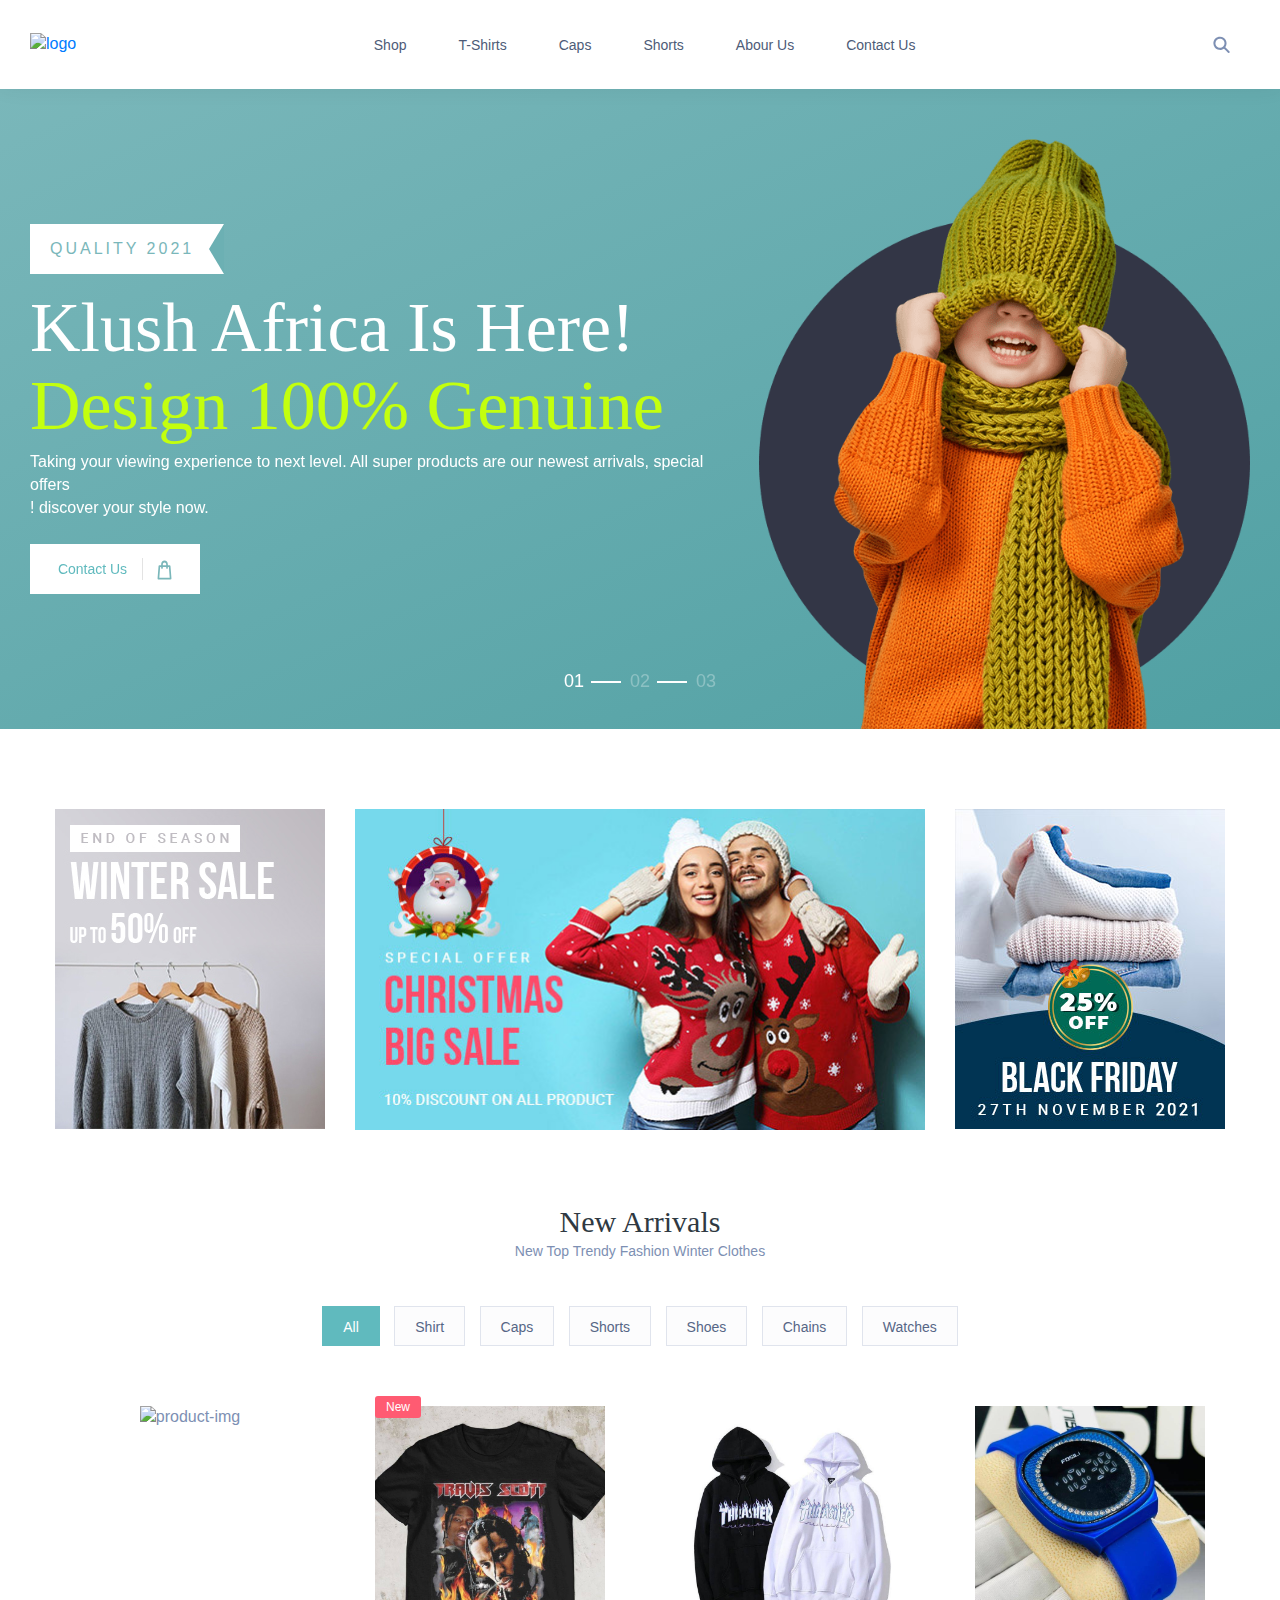
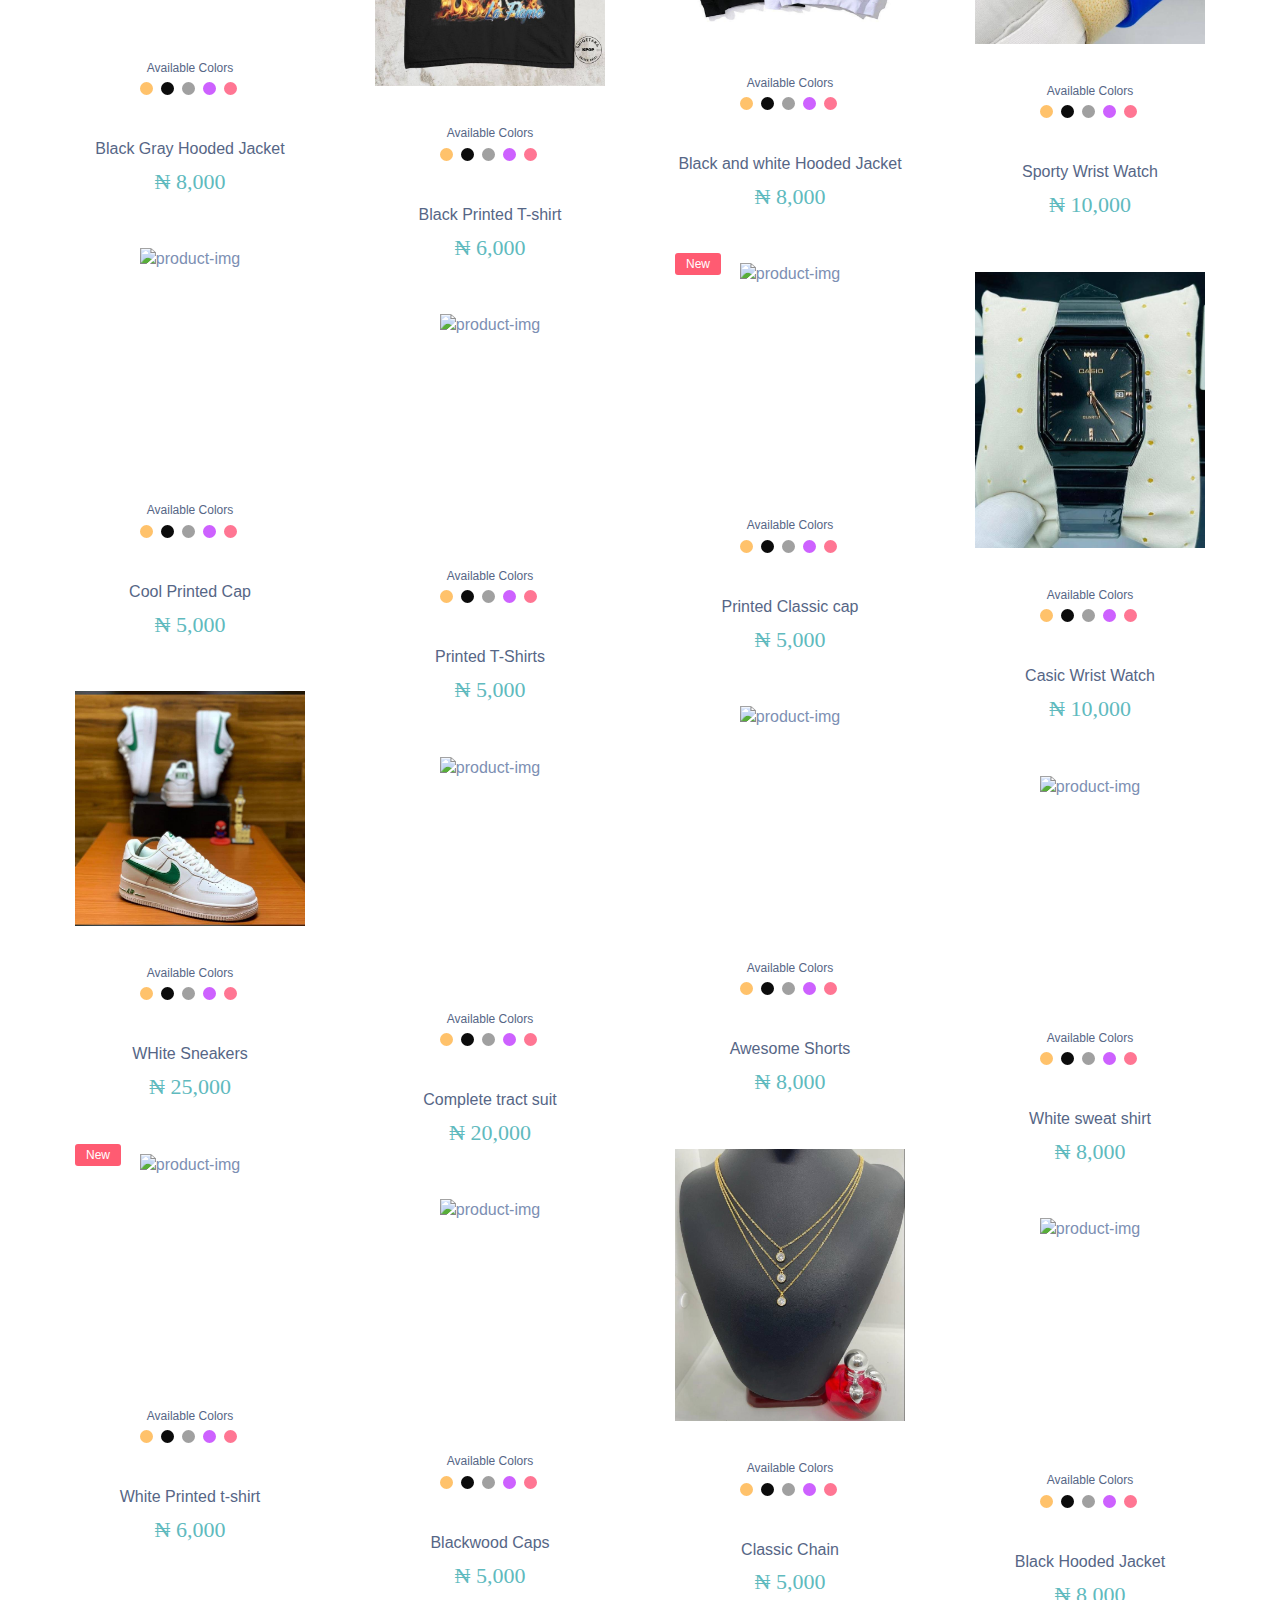
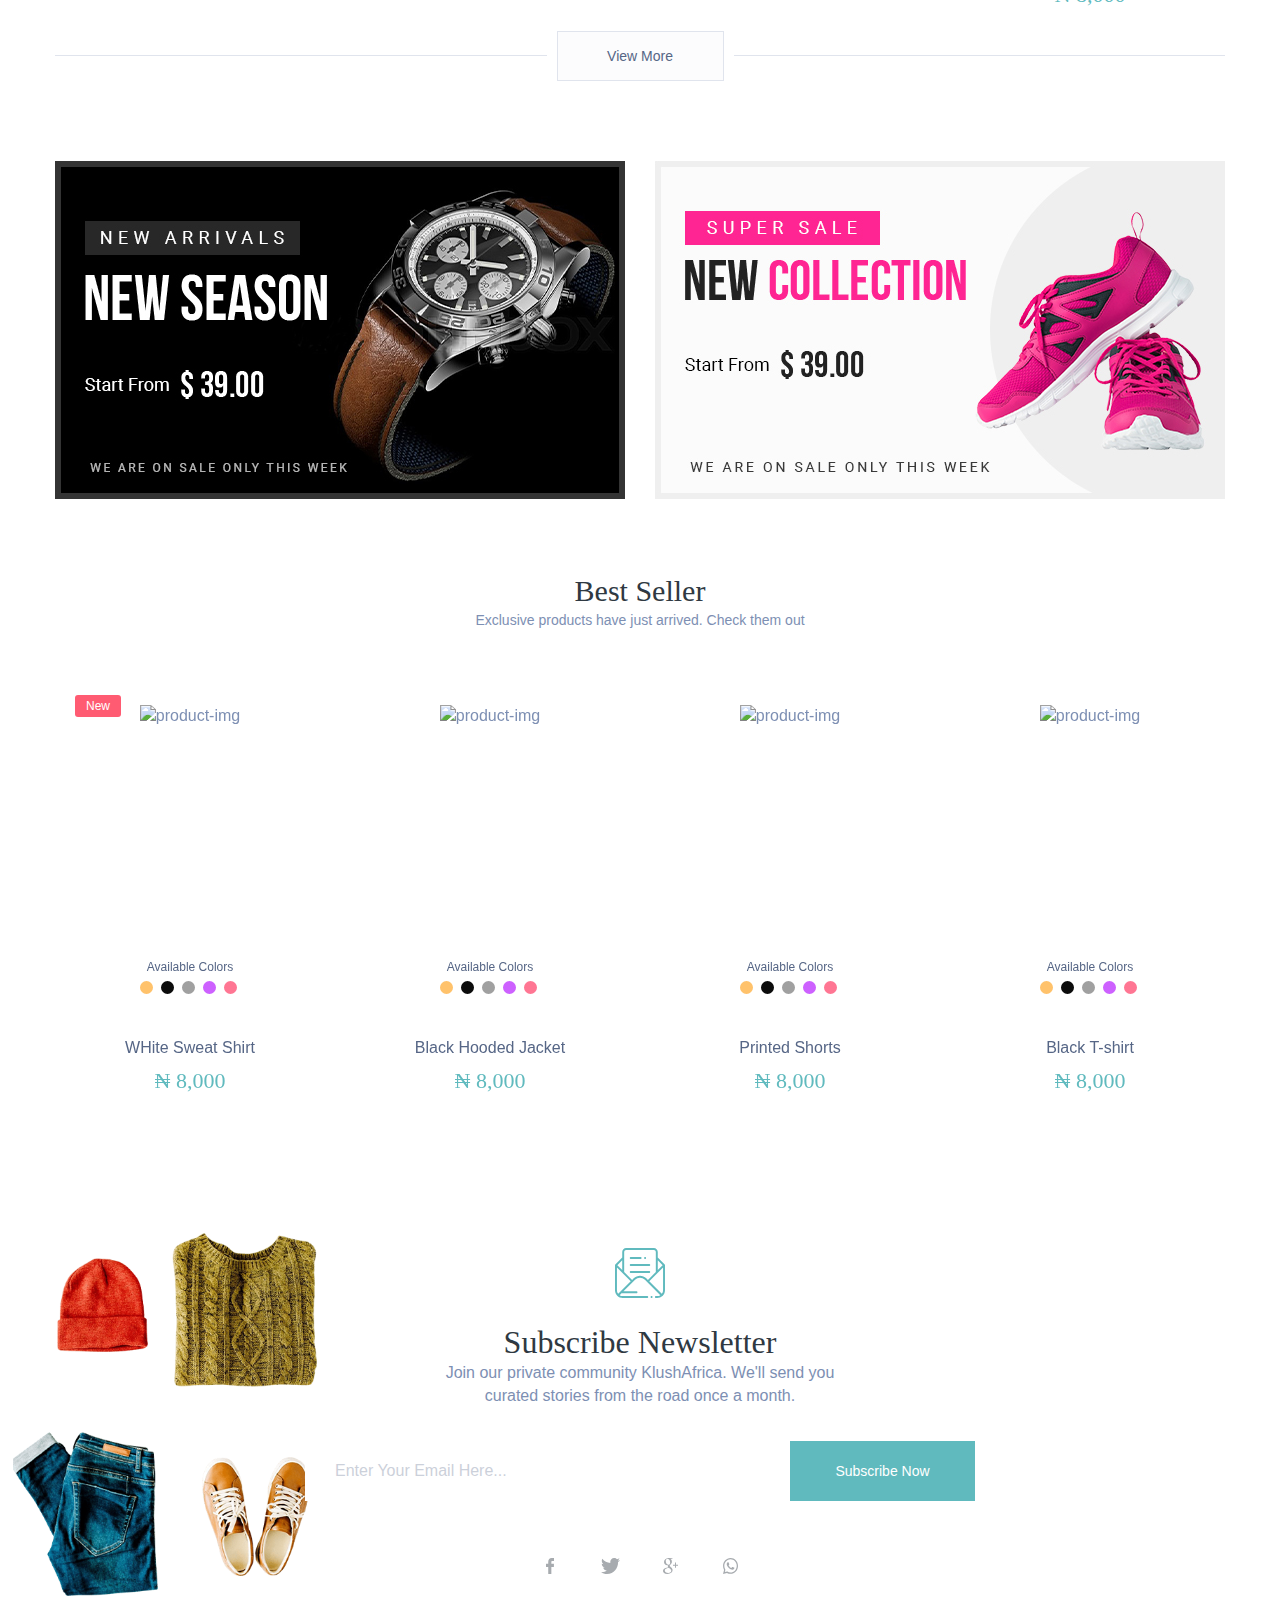
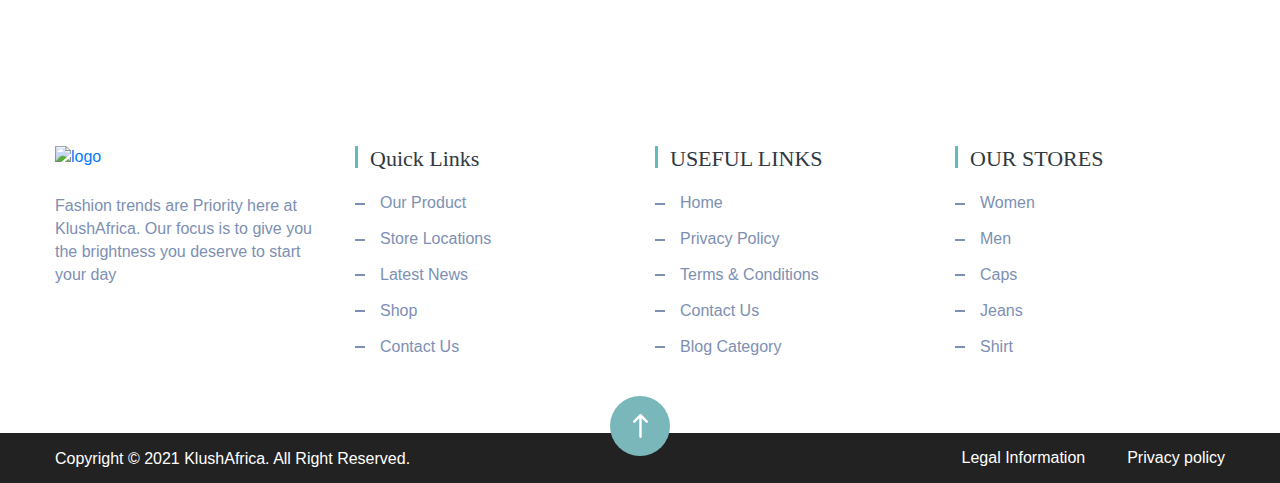
==== commit 889d43dd: "added product page" ====
--- a/index.html
+++ b/index.html
@@ -241,17 +241,17 @@
         <div class="row">
             <div class="col-sm-3 col-12">
                 <div class="e-topads-inner e-cads-inner">
-                    <a href="product_category_sidebar.html"><img src="assets/images/index_ads1.jpg" alt="image" class="img-fluid"></a>
+                    <a href="#"><img src="assets/images/index_ads1.jpg" alt="image" class="img-fluid"></a>
                 </div>
             </div>
             <div class="col-sm-6 col-12">
                 <div class="e-topads-inner e-cads-inner">
-                    <a href="product_category_sidebar.html"><img src="assets/images/index_ads2.jpg" alt="image" class="img-fluid"></a>
+                    <a href="#"><img src="assets/images/index_ads2.jpg" alt="image" class="img-fluid"></a>
                 </div>
             </div>
             <div class="col-sm-3 col-12">
                 <div class="e-topads-inner e-cads-inner">
-                    <a href="product_category_sidebar.html"><img src="assets/images/index_ads3.jpg" alt="image" class="img-fluid"></a>
+                    <a href="#"><img src="assets/images/index_ads3.jpg" alt="image" class="img-fluid"></a>
                 </div>
             </div>
         </div>
@@ -277,6 +277,9 @@
                             <li><a data-filter=".mens">Shirt</a></li>
                             <li><a data-filter=".womens">Caps</a></li>
                             <li><a data-filter=".baby">Shorts</a></li>
+                            <li><a data-filter=".shoes">Shoes</a></li>
+                            <li><a data-filter=".chains">Chains</a></li>
+                            <li><a data-filter=".watch">Watches</a></li>
                         </ul>
                     </div>
                     <div class="gallery-container">
@@ -303,95 +306,331 @@
                                             </ul>
                                         </div>
                                         <ul class="na-hover-content na-vartical-hover">
+                                            <li><a href="product.html"><span><svg xmlns:xlink="http://www.w3.org/1999/xlink" width="16px" height="15px"><path fill-rule="evenodd" fill="rgb(242, 243, 245)" d="M14.692,1.994 C13.881,1.077 12.769,0.571 11.560,0.571 C10.652,0.571 9.819,0.871 9.087,1.461 C8.846,1.656 8.618,1.882 8.406,2.135 C8.198,1.884 7.968,1.658 7.725,1.461 C6.994,0.871 6.161,0.571 5.253,0.571 C4.044,0.571 2.932,1.077 2.121,1.994 C1.329,2.891 0.892,4.113 0.892,5.433 C0.892,6.786 1.368,8.018 2.392,9.308 C3.276,10.421 4.528,11.534 5.988,12.834 C6.452,13.246 7.027,13.759 7.610,14.290 C7.830,14.491 8.113,14.602 8.406,14.602 C8.700,14.602 8.983,14.491 9.202,14.290 C9.788,13.756 10.364,13.244 10.828,12.831 C12.279,11.540 13.532,10.426 14.420,9.308 C15.444,8.018 15.921,6.787 15.921,5.433 C15.921,4.113 15.484,2.891 14.692,1.994 ZM5.253,2.201 C5.803,2.201 6.310,2.385 6.760,2.747 C7.173,3.082 7.464,3.509 7.636,3.809 C7.799,4.094 8.087,4.264 8.406,4.264 C8.725,4.264 9.014,4.094 9.177,3.809 C9.348,3.510 9.638,3.083 10.053,2.747 C10.502,2.385 11.009,2.201 11.560,2.201 C12.322,2.201 13.023,2.518 13.532,3.095 C14.059,3.691 14.348,4.521 14.348,5.433 C14.348,6.401 13.996,7.277 13.207,8.272 C12.410,9.275 11.207,10.345 9.804,11.594 L9.776,11.619 C9.401,11.952 8.914,12.386 8.405,12.845 C7.915,12.400 7.445,11.982 7.005,11.591 C5.610,10.349 4.405,9.277 3.606,8.272 C2.817,7.277 2.464,6.401 2.464,5.433 C2.464,4.521 2.754,3.691 3.281,3.095 C3.790,2.518 4.490,2.201 5.253,2.201 Z"/></svg></span></a></li>
+                                            <li><a href="product.html"><span><svg xmlns:xlink="http://www.w3.org/1999/xlink" width="16px" height="17px"><path fill-rule="evenodd" fill="rgb(255, 255, 255)" d="M15.021,2.851 C14.062,4.907 13.088,6.956 12.135,9.016 C11.930,9.458 11.634,9.640 11.181,9.638 C9.373,9.629 7.565,9.635 5.757,9.637 C5.596,9.637 5.434,9.629 5.275,9.650 C4.902,9.700 4.643,10.009 4.629,10.400 C4.615,10.804 4.874,11.151 5.255,11.214 C5.412,11.241 5.575,11.236 5.735,11.236 C8.012,11.238 10.289,11.237 12.566,11.238 C13.280,11.238 13.632,11.507 13.625,12.038 C13.617,12.573 13.269,12.832 12.558,12.832 C11.379,12.832 10.200,12.832 9.022,12.832 C9.022,12.832 9.022,12.831 9.022,12.831 C7.843,12.831 6.664,12.832 5.486,12.830 C4.381,12.829 3.531,12.194 3.224,11.143 C2.919,10.097 3.284,9.038 4.194,8.393 C4.374,8.265 4.406,8.164 4.343,7.947 C3.774,5.956 3.213,3.963 2.663,1.967 C2.594,1.713 2.490,1.621 2.246,1.631 C1.818,1.650 1.389,1.648 0.961,1.638 C0.441,1.626 0.115,1.295 0.126,0.812 C0.136,0.345 0.452,0.043 0.961,0.036 C1.631,0.028 2.301,0.028 2.970,0.035 C3.519,0.041 3.740,0.225 3.899,0.784 C4.142,1.636 4.142,1.637 4.990,1.637 C7.990,1.636 10.990,1.635 13.991,1.634 C14.124,1.634 14.259,1.631 14.392,1.645 C15.007,1.711 15.298,2.256 15.021,2.851 ZM4.588,3.243 C5.025,4.809 5.443,6.326 5.885,7.835 C5.914,7.933 6.128,8.024 6.256,8.025 C7.690,8.038 9.123,8.024 10.557,8.040 C10.825,8.043 10.960,7.952 11.076,7.699 C11.687,6.366 12.316,5.043 12.937,3.715 C13.004,3.571 13.063,3.422 13.140,3.243 C10.265,3.243 7.454,3.243 4.588,3.243 ZM6.878,14.440 C7.286,14.442 7.619,14.795 7.621,15.226 C7.622,15.658 7.295,16.018 6.891,16.029 C6.458,16.041 6.129,15.689 6.136,15.221 C6.142,14.771 6.458,14.438 6.878,14.440 ZM11.374,14.437 C11.778,14.438 12.117,14.792 12.123,15.222 C12.130,15.668 11.777,16.040 11.357,16.029 C10.943,16.018 10.631,15.670 10.634,15.223 C10.636,14.779 10.959,14.436 11.374,14.437 Z"/></svg></span></a></li>
+                                            <li><a href="product.html"><span><svg xmlns:xlink="http://www.w3.org/1999/xlink" width="15px" height="16px"><path fill-rule="evenodd" fill="rgb(255, 255, 255)" d="M14.100,13.964 C13.679,13.500 13.249,13.043 12.820,12.586 L10.652,10.282 C12.647,7.194 11.603,3.514 9.448,1.831 C7.146,0.033 4.034,0.263 2.049,2.378 C0.061,4.497 -0.177,7.831 1.484,10.306 C2.306,11.533 3.683,12.418 5.168,12.673 C6.212,12.851 7.786,12.806 9.425,11.601 L9.495,11.684 C9.649,11.868 9.807,12.056 9.973,12.235 C10.891,13.225 11.810,14.213 12.740,15.191 C12.924,15.383 13.145,15.522 13.348,15.571 C13.410,15.585 13.470,15.593 13.530,15.593 C13.825,15.593 14.089,15.415 14.259,15.093 C14.462,14.710 14.404,14.298 14.100,13.964 ZM8.803,3.755 C9.536,4.540 9.938,5.586 9.936,6.701 C9.935,7.812 9.528,8.855 8.791,9.640 C8.056,10.422 7.080,10.853 6.043,10.853 C6.041,10.853 6.038,10.853 6.036,10.853 C4.997,10.851 4.017,10.410 3.275,9.611 C2.539,8.819 2.138,7.779 2.147,6.684 C2.165,4.356 3.878,2.535 6.048,2.535 C6.049,2.535 6.052,2.535 6.053,2.535 C7.094,2.536 8.071,2.969 8.803,3.755 Z"/></svg></span></a></li> 
+                                            
+                                        </ul>
+                                    </div>
+                                    <div class="text-center na-top-heading">
+                                        <a href="product.html" class="na-name">Black Gray Hooded Jacket</a>
+                                        <h2 class="na-price">&#8358; 8,000</h2>
+                                    </div>
+                                </div>                                	
+                            </div>  
+                            <div class="grid-item mens ">
+                                <div class="na-inner-grid c-product-box">
+                                    <div class="text-center na-top-sec">
+                                        <div class="na-imgbox">
+                                            <div class="na-mainimg">
+                                                <img src="assets/images/Image-2.jpg" alt="product-img" class="img-fluid">
+                                            </div>                                        
+                                            <div class="na-overlay-img">
+                                                <img src="assets/images/Image-2.jpg" alt="product-img" class="img-fluid">
+                                            </div>
+                                        </div>
+                                        <div class="na-color-details">
+                                            <h2 class="na-color-title">Available Colors</h2>
+                                            <ul class="na-color-skin">
+                                                <li></li>
+                                                <li></li>
+                                                <li></li>
+                                                <li></li>
+                                                <li></li>
+                                            </ul>
+                                        </div>
+                                        <ul class="na-hover-content na-vartical-hover">
+                                            <li><a href="#"><span><svg xmlns:xlink="http://www.w3.org/1999/xlink" width="16px" height="15px"><path fill-rule="evenodd" fill="rgb(242, 243, 245)" d="M14.692,1.994 C13.881,1.077 12.769,0.571 11.560,0.571 C10.652,0.571 9.819,0.871 9.087,1.461 C8.846,1.656 8.618,1.882 8.406,2.135 C8.198,1.884 7.968,1.658 7.725,1.461 C6.994,0.871 6.161,0.571 5.253,0.571 C4.044,0.571 2.932,1.077 2.121,1.994 C1.329,2.891 0.892,4.113 0.892,5.433 C0.892,6.786 1.368,8.018 2.392,9.308 C3.276,10.421 4.528,11.534 5.988,12.834 C6.452,13.246 7.027,13.759 7.610,14.290 C7.830,14.491 8.113,14.602 8.406,14.602 C8.700,14.602 8.983,14.491 9.202,14.290 C9.788,13.756 10.364,13.244 10.828,12.831 C12.279,11.540 13.532,10.426 14.420,9.308 C15.444,8.018 15.921,6.787 15.921,5.433 C15.921,4.113 15.484,2.891 14.692,1.994 ZM5.253,2.201 C5.803,2.201 6.310,2.385 6.760,2.747 C7.173,3.082 7.464,3.509 7.636,3.809 C7.799,4.094 8.087,4.264 8.406,4.264 C8.725,4.264 9.014,4.094 9.177,3.809 C9.348,3.510 9.638,3.083 10.053,2.747 C10.502,2.385 11.009,2.201 11.560,2.201 C12.322,2.201 13.023,2.518 13.532,3.095 C14.059,3.691 14.348,4.521 14.348,5.433 C14.348,6.401 13.996,7.277 13.207,8.272 C12.410,9.275 11.207,10.345 9.804,11.594 L9.776,11.619 C9.401,11.952 8.914,12.386 8.405,12.845 C7.915,12.400 7.445,11.982 7.005,11.591 C5.610,10.349 4.405,9.277 3.606,8.272 C2.817,7.277 2.464,6.401 2.464,5.433 C2.464,4.521 2.754,3.691 3.281,3.095 C3.790,2.518 4.490,2.201 5.253,2.201 Z"/></svg></span></a></li>
+                                            <li><a href="#"><span><svg xmlns:xlink="http://www.w3.org/1999/xlink" width="16px" height="17px"><path fill-rule="evenodd" fill="rgb(255, 255, 255)" d="M15.021,2.851 C14.062,4.907 13.088,6.956 12.135,9.016 C11.930,9.458 11.634,9.640 11.181,9.638 C9.373,9.629 7.565,9.635 5.757,9.637 C5.596,9.637 5.434,9.629 5.275,9.650 C4.902,9.700 4.643,10.009 4.629,10.400 C4.615,10.804 4.874,11.151 5.255,11.214 C5.412,11.241 5.575,11.236 5.735,11.236 C8.012,11.238 10.289,11.237 12.566,11.238 C13.280,11.238 13.632,11.507 13.625,12.038 C13.617,12.573 13.269,12.832 12.558,12.832 C11.379,12.832 10.200,12.832 9.022,12.832 C9.022,12.832 9.022,12.831 9.022,12.831 C7.843,12.831 6.664,12.832 5.486,12.830 C4.381,12.829 3.531,12.194 3.224,11.143 C2.919,10.097 3.284,9.038 4.194,8.393 C4.374,8.265 4.406,8.164 4.343,7.947 C3.774,5.956 3.213,3.963 2.663,1.967 C2.594,1.713 2.490,1.621 2.246,1.631 C1.818,1.650 1.389,1.648 0.961,1.638 C0.441,1.626 0.115,1.295 0.126,0.812 C0.136,0.345 0.452,0.043 0.961,0.036 C1.631,0.028 2.301,0.028 2.970,0.035 C3.519,0.041 3.740,0.225 3.899,0.784 C4.142,1.636 4.142,1.637 4.990,1.637 C7.990,1.636 10.990,1.635 13.991,1.634 C14.124,1.634 14.259,1.631 14.392,1.645 C15.007,1.711 15.298,2.256 15.021,2.851 ZM4.588,3.243 C5.025,4.809 5.443,6.326 5.885,7.835 C5.914,7.933 6.128,8.024 6.256,8.025 C7.690,8.038 9.123,8.024 10.557,8.040 C10.825,8.043 10.960,7.952 11.076,7.699 C11.687,6.366 12.316,5.043 12.937,3.715 C13.004,3.571 13.063,3.422 13.140,3.243 C10.265,3.243 7.454,3.243 4.588,3.243 ZM6.878,14.440 C7.286,14.442 7.619,14.795 7.621,15.226 C7.622,15.658 7.295,16.018 6.891,16.029 C6.458,16.041 6.129,15.689 6.136,15.221 C6.142,14.771 6.458,14.438 6.878,14.440 ZM11.374,14.437 C11.778,14.438 12.117,14.792 12.123,15.222 C12.130,15.668 11.777,16.040 11.357,16.029 C10.943,16.018 10.631,15.670 10.634,15.223 C10.636,14.779 10.959,14.436 11.374,14.437 Z"/></svg></span></a></li>
+                                            <li><a href="#"><span><svg xmlns:xlink="http://www.w3.org/1999/xlink" width="15px" height="16px"><path fill-rule="evenodd" fill="rgb(255, 255, 255)" d="M14.100,13.964 C13.679,13.500 13.249,13.043 12.820,12.586 L10.652,10.282 C12.647,7.194 11.603,3.514 9.448,1.831 C7.146,0.033 4.034,0.263 2.049,2.378 C0.061,4.497 -0.177,7.831 1.484,10.306 C2.306,11.533 3.683,12.418 5.168,12.673 C6.212,12.851 7.786,12.806 9.425,11.601 L9.495,11.684 C9.649,11.868 9.807,12.056 9.973,12.235 C10.891,13.225 11.810,14.213 12.740,15.191 C12.924,15.383 13.145,15.522 13.348,15.571 C13.410,15.585 13.470,15.593 13.530,15.593 C13.825,15.593 14.089,15.415 14.259,15.093 C14.462,14.710 14.404,14.298 14.100,13.964 ZM8.803,3.755 C9.536,4.540 9.938,5.586 9.936,6.701 C9.935,7.812 9.528,8.855 8.791,9.640 C8.056,10.422 7.080,10.853 6.043,10.853 C6.041,10.853 6.038,10.853 6.036,10.853 C4.997,10.851 4.017,10.410 3.275,9.611 C2.539,8.819 2.138,7.779 2.147,6.684 C2.165,4.356 3.878,2.535 6.048,2.535 C6.049,2.535 6.052,2.535 6.053,2.535 C7.094,2.536 8.071,2.969 8.803,3.755 Z"/></svg></span></a></li>                                            
+                                        </ul>
+                                        <span class="new-tag">New</span>
+                                    </div>
+                                    <div class="text-center na-top-heading">
+                                        <a href="#" class="na-name">Black Printed T-shirt</a>
+                                        <h2 class="na-price">&#8358; 6,000</h2>
+
+                                    </div>
+                                </div>                                	
+                            </div> 
+                            <div class="grid-item mens">
+                                <div class="na-inner-grid c-product-box">
+                                    <div class="text-center na-top-sec">
+                                        <div class="na-imgbox">
+                                            <div class="na-mainimg">
+                                                <img src="assets/images/Image-7.jpg" alt="product-img" class="img-fluid">
+                                            </div>                                        
+                                            <div class="na-overlay-img">
+                                                <img src="assets/images/image-7.jpg" alt="product-img" class="img-fluid">
+                                            </div>
+                                        </div>
+                                        <div class="na-color-details">
+                                            <h2 class="na-color-title">Available Colors</h2>
+                                            <ul class="na-color-skin">
+                                                <li></li>
+                                                <li></li>
+                                                <li></li>
+                                                <li></li>
+                                                <li></li>
+                                            </ul>
+                                        </div>
+                                        <ul class="na-hover-content na-vartical-hover">
+                                            <li><a href="#"><span><svg xmlns:xlink="http://www.w3.org/1999/xlink" width="16px" height="15px"><path fill-rule="evenodd" fill="rgb(242, 243, 245)" d="M14.692,1.994 C13.881,1.077 12.769,0.571 11.560,0.571 C10.652,0.571 9.819,0.871 9.087,1.461 C8.846,1.656 8.618,1.882 8.406,2.135 C8.198,1.884 7.968,1.658 7.725,1.461 C6.994,0.871 6.161,0.571 5.253,0.571 C4.044,0.571 2.932,1.077 2.121,1.994 C1.329,2.891 0.892,4.113 0.892,5.433 C0.892,6.786 1.368,8.018 2.392,9.308 C3.276,10.421 4.528,11.534 5.988,12.834 C6.452,13.246 7.027,13.759 7.610,14.290 C7.830,14.491 8.113,14.602 8.406,14.602 C8.700,14.602 8.983,14.491 9.202,14.290 C9.788,13.756 10.364,13.244 10.828,12.831 C12.279,11.540 13.532,10.426 14.420,9.308 C15.444,8.018 15.921,6.787 15.921,5.433 C15.921,4.113 15.484,2.891 14.692,1.994 ZM5.253,2.201 C5.803,2.201 6.310,2.385 6.760,2.747 C7.173,3.082 7.464,3.509 7.636,3.809 C7.799,4.094 8.087,4.264 8.406,4.264 C8.725,4.264 9.014,4.094 9.177,3.809 C9.348,3.510 9.638,3.083 10.053,2.747 C10.502,2.385 11.009,2.201 11.560,2.201 C12.322,2.201 13.023,2.518 13.532,3.095 C14.059,3.691 14.348,4.521 14.348,5.433 C14.348,6.401 13.996,7.277 13.207,8.272 C12.410,9.275 11.207,10.345 9.804,11.594 L9.776,11.619 C9.401,11.952 8.914,12.386 8.405,12.845 C7.915,12.400 7.445,11.982 7.005,11.591 C5.610,10.349 4.405,9.277 3.606,8.272 C2.817,7.277 2.464,6.401 2.464,5.433 C2.464,4.521 2.754,3.691 3.281,3.095 C3.790,2.518 4.490,2.201 5.253,2.201 Z"/></svg></span></a></li>
+                                            <li><a href="#"><span><svg xmlns:xlink="http://www.w3.org/1999/xlink" width="16px" height="17px"><path fill-rule="evenodd" fill="rgb(255, 255, 255)" d="M15.021,2.851 C14.062,4.907 13.088,6.956 12.135,9.016 C11.930,9.458 11.634,9.640 11.181,9.638 C9.373,9.629 7.565,9.635 5.757,9.637 C5.596,9.637 5.434,9.629 5.275,9.650 C4.902,9.700 4.643,10.009 4.629,10.400 C4.615,10.804 4.874,11.151 5.255,11.214 C5.412,11.241 5.575,11.236 5.735,11.236 C8.012,11.238 10.289,11.237 12.566,11.238 C13.280,11.238 13.632,11.507 13.625,12.038 C13.617,12.573 13.269,12.832 12.558,12.832 C11.379,12.832 10.200,12.832 9.022,12.832 C9.022,12.832 9.022,12.831 9.022,12.831 C7.843,12.831 6.664,12.832 5.486,12.830 C4.381,12.829 3.531,12.194 3.224,11.143 C2.919,10.097 3.284,9.038 4.194,8.393 C4.374,8.265 4.406,8.164 4.343,7.947 C3.774,5.956 3.213,3.963 2.663,1.967 C2.594,1.713 2.490,1.621 2.246,1.631 C1.818,1.650 1.389,1.648 0.961,1.638 C0.441,1.626 0.115,1.295 0.126,0.812 C0.136,0.345 0.452,0.043 0.961,0.036 C1.631,0.028 2.301,0.028 2.970,0.035 C3.519,0.041 3.740,0.225 3.899,0.784 C4.142,1.636 4.142,1.637 4.990,1.637 C7.990,1.636 10.990,1.635 13.991,1.634 C14.124,1.634 14.259,1.631 14.392,1.645 C15.007,1.711 15.298,2.256 15.021,2.851 ZM4.588,3.243 C5.025,4.809 5.443,6.326 5.885,7.835 C5.914,7.933 6.128,8.024 6.256,8.025 C7.690,8.038 9.123,8.024 10.557,8.040 C10.825,8.043 10.960,7.952 11.076,7.699 C11.687,6.366 12.316,5.043 12.937,3.715 C13.004,3.571 13.063,3.422 13.140,3.243 C10.265,3.243 7.454,3.243 4.588,3.243 ZM6.878,14.440 C7.286,14.442 7.619,14.795 7.621,15.226 C7.622,15.658 7.295,16.018 6.891,16.029 C6.458,16.041 6.129,15.689 6.136,15.221 C6.142,14.771 6.458,14.438 6.878,14.440 ZM11.374,14.437 C11.778,14.438 12.117,14.792 12.123,15.222 C12.130,15.668 11.777,16.040 11.357,16.029 C10.943,16.018 10.631,15.670 10.634,15.223 C10.636,14.779 10.959,14.436 11.374,14.437 Z"/></svg></span></a></li>
+                                            <li><a href="#"><span><svg xmlns:xlink="http://www.w3.org/1999/xlink" width="15px" height="16px"><path fill-rule="evenodd" fill="rgb(255, 255, 255)" d="M14.100,13.964 C13.679,13.500 13.249,13.043 12.820,12.586 L10.652,10.282 C12.647,7.194 11.603,3.514 9.448,1.831 C7.146,0.033 4.034,0.263 2.049,2.378 C0.061,4.497 -0.177,7.831 1.484,10.306 C2.306,11.533 3.683,12.418 5.168,12.673 C6.212,12.851 7.786,12.806 9.425,11.601 L9.495,11.684 C9.649,11.868 9.807,12.056 9.973,12.235 C10.891,13.225 11.810,14.213 12.740,15.191 C12.924,15.383 13.145,15.522 13.348,15.571 C13.410,15.585 13.470,15.593 13.530,15.593 C13.825,15.593 14.089,15.415 14.259,15.093 C14.462,14.710 14.404,14.298 14.100,13.964 ZM8.803,3.755 C9.536,4.540 9.938,5.586 9.936,6.701 C9.935,7.812 9.528,8.855 8.791,9.640 C8.056,10.422 7.080,10.853 6.043,10.853 C6.041,10.853 6.038,10.853 6.036,10.853 C4.997,10.851 4.017,10.410 3.275,9.611 C2.539,8.819 2.138,7.779 2.147,6.684 C2.165,4.356 3.878,2.535 6.048,2.535 C6.049,2.535 6.052,2.535 6.053,2.535 C7.094,2.536 8.071,2.969 8.803,3.755 Z"/></svg></span></a></li>                                            
+                                        </ul>
+                                    </div>
+                                    <div class="text-center na-top-heading">
+                                        <a href="#" class="na-name">Black and white Hooded Jacket</a>
+                                        <h2 class="na-price">&#8358; 8,000</h2>
+                                    </div>
+                                </div>                                	
+                            </div> 
+                            <div class="grid-item watch">
+                                <div class="na-inner-grid c-product-box">
+                                    <div class="text-center na-top-sec">
+                                        <div class="na-imgbox">
+                                            <div class="na-mainimg">
+                                                <img src="assets/images/images1/Image-14.jpg" alt="product-img" class="img-fluid">
+                                            </div>                                        
+                                            <div class="na-overlay-img">
+                                                <img src="assets/images/images1/Image-15.jpg" alt="product-img" class="img-fluid">
+                                            </div>
+                                        </div>
+                                        <div class="na-color-details">
+                                            <h2 class="na-color-title">Available Colors</h2>
+                                            <ul class="na-color-skin">
+                                                <li></li>
+                                                <li></li>
+                                                <li></li>
+                                                <li></li>
+                                                <li></li>
+                                            </ul>
+                                        </div>
+                                        <ul class="na-hover-content na-vartical-hover">
+                                            <li><a href="#"><span><svg xmlns:xlink="http://www.w3.org/1999/xlink" width="16px" height="15px"><path fill-rule="evenodd" fill="rgb(242, 243, 245)" d="M14.692,1.994 C13.881,1.077 12.769,0.571 11.560,0.571 C10.652,0.571 9.819,0.871 9.087,1.461 C8.846,1.656 8.618,1.882 8.406,2.135 C8.198,1.884 7.968,1.658 7.725,1.461 C6.994,0.871 6.161,0.571 5.253,0.571 C4.044,0.571 2.932,1.077 2.121,1.994 C1.329,2.891 0.892,4.113 0.892,5.433 C0.892,6.786 1.368,8.018 2.392,9.308 C3.276,10.421 4.528,11.534 5.988,12.834 C6.452,13.246 7.027,13.759 7.610,14.290 C7.830,14.491 8.113,14.602 8.406,14.602 C8.700,14.602 8.983,14.491 9.202,14.290 C9.788,13.756 10.364,13.244 10.828,12.831 C12.279,11.540 13.532,10.426 14.420,9.308 C15.444,8.018 15.921,6.787 15.921,5.433 C15.921,4.113 15.484,2.891 14.692,1.994 ZM5.253,2.201 C5.803,2.201 6.310,2.385 6.760,2.747 C7.173,3.082 7.464,3.509 7.636,3.809 C7.799,4.094 8.087,4.264 8.406,4.264 C8.725,4.264 9.014,4.094 9.177,3.809 C9.348,3.510 9.638,3.083 10.053,2.747 C10.502,2.385 11.009,2.201 11.560,2.201 C12.322,2.201 13.023,2.518 13.532,3.095 C14.059,3.691 14.348,4.521 14.348,5.433 C14.348,6.401 13.996,7.277 13.207,8.272 C12.410,9.275 11.207,10.345 9.804,11.594 L9.776,11.619 C9.401,11.952 8.914,12.386 8.405,12.845 C7.915,12.400 7.445,11.982 7.005,11.591 C5.610,10.349 4.405,9.277 3.606,8.272 C2.817,7.277 2.464,6.401 2.464,5.433 C2.464,4.521 2.754,3.691 3.281,3.095 C3.790,2.518 4.490,2.201 5.253,2.201 Z"/></svg></span></a></li>
+                                            <li><a href="#"><span><svg xmlns:xlink="http://www.w3.org/1999/xlink" width="16px" height="17px"><path fill-rule="evenodd" fill="rgb(255, 255, 255)" d="M15.021,2.851 C14.062,4.907 13.088,6.956 12.135,9.016 C11.930,9.458 11.634,9.640 11.181,9.638 C9.373,9.629 7.565,9.635 5.757,9.637 C5.596,9.637 5.434,9.629 5.275,9.650 C4.902,9.700 4.643,10.009 4.629,10.400 C4.615,10.804 4.874,11.151 5.255,11.214 C5.412,11.241 5.575,11.236 5.735,11.236 C8.012,11.238 10.289,11.237 12.566,11.238 C13.280,11.238 13.632,11.507 13.625,12.038 C13.617,12.573 13.269,12.832 12.558,12.832 C11.379,12.832 10.200,12.832 9.022,12.832 C9.022,12.832 9.022,12.831 9.022,12.831 C7.843,12.831 6.664,12.832 5.486,12.830 C4.381,12.829 3.531,12.194 3.224,11.143 C2.919,10.097 3.284,9.038 4.194,8.393 C4.374,8.265 4.406,8.164 4.343,7.947 C3.774,5.956 3.213,3.963 2.663,1.967 C2.594,1.713 2.490,1.621 2.246,1.631 C1.818,1.650 1.389,1.648 0.961,1.638 C0.441,1.626 0.115,1.295 0.126,0.812 C0.136,0.345 0.452,0.043 0.961,0.036 C1.631,0.028 2.301,0.028 2.970,0.035 C3.519,0.041 3.740,0.225 3.899,0.784 C4.142,1.636 4.142,1.637 4.990,1.637 C7.990,1.636 10.990,1.635 13.991,1.634 C14.124,1.634 14.259,1.631 14.392,1.645 C15.007,1.711 15.298,2.256 15.021,2.851 ZM4.588,3.243 C5.025,4.809 5.443,6.326 5.885,7.835 C5.914,7.933 6.128,8.024 6.256,8.025 C7.690,8.038 9.123,8.024 10.557,8.040 C10.825,8.043 10.960,7.952 11.076,7.699 C11.687,6.366 12.316,5.043 12.937,3.715 C13.004,3.571 13.063,3.422 13.140,3.243 C10.265,3.243 7.454,3.243 4.588,3.243 ZM6.878,14.440 C7.286,14.442 7.619,14.795 7.621,15.226 C7.622,15.658 7.295,16.018 6.891,16.029 C6.458,16.041 6.129,15.689 6.136,15.221 C6.142,14.771 6.458,14.438 6.878,14.440 ZM11.374,14.437 C11.778,14.438 12.117,14.792 12.123,15.222 C12.130,15.668 11.777,16.040 11.357,16.029 C10.943,16.018 10.631,15.670 10.634,15.223 C10.636,14.779 10.959,14.436 11.374,14.437 Z"/></svg></span></a></li>
+                                            <li><a href="#"><span><svg xmlns:xlink="http://www.w3.org/1999/xlink" width="15px" height="16px"><path fill-rule="evenodd" fill="rgb(255, 255, 255)" d="M14.100,13.964 C13.679,13.500 13.249,13.043 12.820,12.586 L10.652,10.282 C12.647,7.194 11.603,3.514 9.448,1.831 C7.146,0.033 4.034,0.263 2.049,2.378 C0.061,4.497 -0.177,7.831 1.484,10.306 C2.306,11.533 3.683,12.418 5.168,12.673 C6.212,12.851 7.786,12.806 9.425,11.601 L9.495,11.684 C9.649,11.868 9.807,12.056 9.973,12.235 C10.891,13.225 11.810,14.213 12.740,15.191 C12.924,15.383 13.145,15.522 13.348,15.571 C13.410,15.585 13.470,15.593 13.530,15.593 C13.825,15.593 14.089,15.415 14.259,15.093 C14.462,14.710 14.404,14.298 14.100,13.964 ZM8.803,3.755 C9.536,4.540 9.938,5.586 9.936,6.701 C9.935,7.812 9.528,8.855 8.791,9.640 C8.056,10.422 7.080,10.853 6.043,10.853 C6.041,10.853 6.038,10.853 6.036,10.853 C4.997,10.851 4.017,10.410 3.275,9.611 C2.539,8.819 2.138,7.779 2.147,6.684 C2.165,4.356 3.878,2.535 6.048,2.535 C6.049,2.535 6.052,2.535 6.053,2.535 C7.094,2.536 8.071,2.969 8.803,3.755 Z"/></svg></span></a></li>                                            
+                                        </ul>
+                                    </div>
+                                    <div class="text-center na-top-heading">
+                                        <a href="#" class="na-name">Sporty Wrist Watch</a>
+                                        <h2 class="na-price">&#8358; 10,000</h2>
+                                    </div>
+                                </div>                                	
+                            </div> 
+                            <div class="grid-item womens">
+                                <div class="na-inner-grid c-product-box">
+                                    <div class="text-center na-top-sec">
+                                        <div class="na-imgbox">
+                                            <div class="na-mainimg">
+                                                <img src="assets/images/image-18.jpg" alt="product-img" class="img-fluid">
+                                            </div>                                        
+                                            <div class="na-overlay-img">
+                                                <img src="assets/images/image-18.jpg" alt="product-img" class="img-fluid">
+                                            </div>
+                                        </div>
+                                        <div class="na-color-details">
+                                            <h2 class="na-color-title">Available Colors</h2>
+                                            <ul class="na-color-skin">
+                                                <li></li>
+                                                <li></li>
+                                                <li></li>
+                                                <li></li>
+                                                <li></li>
+                                            </ul>
+                                        </div>
+                                        <ul class="na-hover-content na-vartical-hover">
+                                            <li><a href="#"><span><svg xmlns:xlink="http://www.w3.org/1999/xlink" width="16px" height="15px"><path fill-rule="evenodd" fill="rgb(242, 243, 245)" d="M14.692,1.994 C13.881,1.077 12.769,0.571 11.560,0.571 C10.652,0.571 9.819,0.871 9.087,1.461 C8.846,1.656 8.618,1.882 8.406,2.135 C8.198,1.884 7.968,1.658 7.725,1.461 C6.994,0.871 6.161,0.571 5.253,0.571 C4.044,0.571 2.932,1.077 2.121,1.994 C1.329,2.891 0.892,4.113 0.892,5.433 C0.892,6.786 1.368,8.018 2.392,9.308 C3.276,10.421 4.528,11.534 5.988,12.834 C6.452,13.246 7.027,13.759 7.610,14.290 C7.830,14.491 8.113,14.602 8.406,14.602 C8.700,14.602 8.983,14.491 9.202,14.290 C9.788,13.756 10.364,13.244 10.828,12.831 C12.279,11.540 13.532,10.426 14.420,9.308 C15.444,8.018 15.921,6.787 15.921,5.433 C15.921,4.113 15.484,2.891 14.692,1.994 ZM5.253,2.201 C5.803,2.201 6.310,2.385 6.760,2.747 C7.173,3.082 7.464,3.509 7.636,3.809 C7.799,4.094 8.087,4.264 8.406,4.264 C8.725,4.264 9.014,4.094 9.177,3.809 C9.348,3.510 9.638,3.083 10.053,2.747 C10.502,2.385 11.009,2.201 11.560,2.201 C12.322,2.201 13.023,2.518 13.532,3.095 C14.059,3.691 14.348,4.521 14.348,5.433 C14.348,6.401 13.996,7.277 13.207,8.272 C12.410,9.275 11.207,10.345 9.804,11.594 L9.776,11.619 C9.401,11.952 8.914,12.386 8.405,12.845 C7.915,12.400 7.445,11.982 7.005,11.591 C5.610,10.349 4.405,9.277 3.606,8.272 C2.817,7.277 2.464,6.401 2.464,5.433 C2.464,4.521 2.754,3.691 3.281,3.095 C3.790,2.518 4.490,2.201 5.253,2.201 Z"/></svg></span></a></li>
+                                            <li><a href="#"><span><svg xmlns:xlink="http://www.w3.org/1999/xlink" width="16px" height="17px"><path fill-rule="evenodd" fill="rgb(255, 255, 255)" d="M15.021,2.851 C14.062,4.907 13.088,6.956 12.135,9.016 C11.930,9.458 11.634,9.640 11.181,9.638 C9.373,9.629 7.565,9.635 5.757,9.637 C5.596,9.637 5.434,9.629 5.275,9.650 C4.902,9.700 4.643,10.009 4.629,10.400 C4.615,10.804 4.874,11.151 5.255,11.214 C5.412,11.241 5.575,11.236 5.735,11.236 C8.012,11.238 10.289,11.237 12.566,11.238 C13.280,11.238 13.632,11.507 13.625,12.038 C13.617,12.573 13.269,12.832 12.558,12.832 C11.379,12.832 10.200,12.832 9.022,12.832 C9.022,12.832 9.022,12.831 9.022,12.831 C7.843,12.831 6.664,12.832 5.486,12.830 C4.381,12.829 3.531,12.194 3.224,11.143 C2.919,10.097 3.284,9.038 4.194,8.393 C4.374,8.265 4.406,8.164 4.343,7.947 C3.774,5.956 3.213,3.963 2.663,1.967 C2.594,1.713 2.490,1.621 2.246,1.631 C1.818,1.650 1.389,1.648 0.961,1.638 C0.441,1.626 0.115,1.295 0.126,0.812 C0.136,0.345 0.452,0.043 0.961,0.036 C1.631,0.028 2.301,0.028 2.970,0.035 C3.519,0.041 3.740,0.225 3.899,0.784 C4.142,1.636 4.142,1.637 4.990,1.637 C7.990,1.636 10.990,1.635 13.991,1.634 C14.124,1.634 14.259,1.631 14.392,1.645 C15.007,1.711 15.298,2.256 15.021,2.851 ZM4.588,3.243 C5.025,4.809 5.443,6.326 5.885,7.835 C5.914,7.933 6.128,8.024 6.256,8.025 C7.690,8.038 9.123,8.024 10.557,8.040 C10.825,8.043 10.960,7.952 11.076,7.699 C11.687,6.366 12.316,5.043 12.937,3.715 C13.004,3.571 13.063,3.422 13.140,3.243 C10.265,3.243 7.454,3.243 4.588,3.243 ZM6.878,14.440 C7.286,14.442 7.619,14.795 7.621,15.226 C7.622,15.658 7.295,16.018 6.891,16.029 C6.458,16.041 6.129,15.689 6.136,15.221 C6.142,14.771 6.458,14.438 6.878,14.440 ZM11.374,14.437 C11.778,14.438 12.117,14.792 12.123,15.222 C12.130,15.668 11.777,16.040 11.357,16.029 C10.943,16.018 10.631,15.670 10.634,15.223 C10.636,14.779 10.959,14.436 11.374,14.437 Z"/></svg></span></a></li>
+                                            <li><a href="#"><span><svg xmlns:xlink="http://www.w3.org/1999/xlink" width="15px" height="16px"><path fill-rule="evenodd" fill="rgb(255, 255, 255)" d="M14.100,13.964 C13.679,13.500 13.249,13.043 12.820,12.586 L10.652,10.282 C12.647,7.194 11.603,3.514 9.448,1.831 C7.146,0.033 4.034,0.263 2.049,2.378 C0.061,4.497 -0.177,7.831 1.484,10.306 C2.306,11.533 3.683,12.418 5.168,12.673 C6.212,12.851 7.786,12.806 9.425,11.601 L9.495,11.684 C9.649,11.868 9.807,12.056 9.973,12.235 C10.891,13.225 11.810,14.213 12.740,15.191 C12.924,15.383 13.145,15.522 13.348,15.571 C13.410,15.585 13.470,15.593 13.530,15.593 C13.825,15.593 14.089,15.415 14.259,15.093 C14.462,14.710 14.404,14.298 14.100,13.964 ZM8.803,3.755 C9.536,4.540 9.938,5.586 9.936,6.701 C9.935,7.812 9.528,8.855 8.791,9.640 C8.056,10.422 7.080,10.853 6.043,10.853 C6.041,10.853 6.038,10.853 6.036,10.853 C4.997,10.851 4.017,10.410 3.275,9.611 C2.539,8.819 2.138,7.779 2.147,6.684 C2.165,4.356 3.878,2.535 6.048,2.535 C6.049,2.535 6.052,2.535 6.053,2.535 C7.094,2.536 8.071,2.969 8.803,3.755 Z"/></svg></span></a></li>
+                                            
+                                        </ul>
+
+                                    </div>
+                                    <div class="text-center na-top-heading">
+                                        <a href="#" class="na-name">Cool Printed Cap</a>
+                                        <h2 class="na-price">&#8358; 5,000</h2>
+                                    </div>
+                                </div>                                	
+                            </div> 
+                            <div class="grid-item womens">
+                                <div class="na-inner-grid c-product-box">
+                                    <div class="text-center na-top-sec">
+                                        <div class="na-imgbox">
+                                            <div class="na-mainimg">
+                                                <img src="assets/images/image-21.jpg" alt="product-img" class="img-fluid">
+                                            </div>                                        
+                                            <div class="na-overlay-img">
+                                                <img src="assets/images/image-21.jpg" alt="product-img" class="img-fluid">
+                                            </div>
+                                        </div>
+                                        <div class="na-color-details">
+                                            <h2 class="na-color-title">Available Colors</h2>
+                                            <ul class="na-color-skin">
+                                                <li></li>
+                                                <li></li>
+                                                <li></li>
+                                                <li></li>
+                                                <li></li>
+                                            </ul>
+                                        </div>
+                                        <ul class="na-hover-content na-vartical-hover">
+                                            <li><a href="#"><span><svg xmlns:xlink="http://www.w3.org/1999/xlink" width="16px" height="15px"><path fill-rule="evenodd" fill="rgb(242, 243, 245)" d="M14.692,1.994 C13.881,1.077 12.769,0.571 11.560,0.571 C10.652,0.571 9.819,0.871 9.087,1.461 C8.846,1.656 8.618,1.882 8.406,2.135 C8.198,1.884 7.968,1.658 7.725,1.461 C6.994,0.871 6.161,0.571 5.253,0.571 C4.044,0.571 2.932,1.077 2.121,1.994 C1.329,2.891 0.892,4.113 0.892,5.433 C0.892,6.786 1.368,8.018 2.392,9.308 C3.276,10.421 4.528,11.534 5.988,12.834 C6.452,13.246 7.027,13.759 7.610,14.290 C7.830,14.491 8.113,14.602 8.406,14.602 C8.700,14.602 8.983,14.491 9.202,14.290 C9.788,13.756 10.364,13.244 10.828,12.831 C12.279,11.540 13.532,10.426 14.420,9.308 C15.444,8.018 15.921,6.787 15.921,5.433 C15.921,4.113 15.484,2.891 14.692,1.994 ZM5.253,2.201 C5.803,2.201 6.310,2.385 6.760,2.747 C7.173,3.082 7.464,3.509 7.636,3.809 C7.799,4.094 8.087,4.264 8.406,4.264 C8.725,4.264 9.014,4.094 9.177,3.809 C9.348,3.510 9.638,3.083 10.053,2.747 C10.502,2.385 11.009,2.201 11.560,2.201 C12.322,2.201 13.023,2.518 13.532,3.095 C14.059,3.691 14.348,4.521 14.348,5.433 C14.348,6.401 13.996,7.277 13.207,8.272 C12.410,9.275 11.207,10.345 9.804,11.594 L9.776,11.619 C9.401,11.952 8.914,12.386 8.405,12.845 C7.915,12.400 7.445,11.982 7.005,11.591 C5.610,10.349 4.405,9.277 3.606,8.272 C2.817,7.277 2.464,6.401 2.464,5.433 C2.464,4.521 2.754,3.691 3.281,3.095 C3.790,2.518 4.490,2.201 5.253,2.201 Z"/></svg></span></a></li>
+                                            <li><a href="#"><span><svg xmlns:xlink="http://www.w3.org/1999/xlink" width="16px" height="17px"><path fill-rule="evenodd" fill="rgb(255, 255, 255)" d="M15.021,2.851 C14.062,4.907 13.088,6.956 12.135,9.016 C11.930,9.458 11.634,9.640 11.181,9.638 C9.373,9.629 7.565,9.635 5.757,9.637 C5.596,9.637 5.434,9.629 5.275,9.650 C4.902,9.700 4.643,10.009 4.629,10.400 C4.615,10.804 4.874,11.151 5.255,11.214 C5.412,11.241 5.575,11.236 5.735,11.236 C8.012,11.238 10.289,11.237 12.566,11.238 C13.280,11.238 13.632,11.507 13.625,12.038 C13.617,12.573 13.269,12.832 12.558,12.832 C11.379,12.832 10.200,12.832 9.022,12.832 C9.022,12.832 9.022,12.831 9.022,12.831 C7.843,12.831 6.664,12.832 5.486,12.830 C4.381,12.829 3.531,12.194 3.224,11.143 C2.919,10.097 3.284,9.038 4.194,8.393 C4.374,8.265 4.406,8.164 4.343,7.947 C3.774,5.956 3.213,3.963 2.663,1.967 C2.594,1.713 2.490,1.621 2.246,1.631 C1.818,1.650 1.389,1.648 0.961,1.638 C0.441,1.626 0.115,1.295 0.126,0.812 C0.136,0.345 0.452,0.043 0.961,0.036 C1.631,0.028 2.301,0.028 2.970,0.035 C3.519,0.041 3.740,0.225 3.899,0.784 C4.142,1.636 4.142,1.637 4.990,1.637 C7.990,1.636 10.990,1.635 13.991,1.634 C14.124,1.634 14.259,1.631 14.392,1.645 C15.007,1.711 15.298,2.256 15.021,2.851 ZM4.588,3.243 C5.025,4.809 5.443,6.326 5.885,7.835 C5.914,7.933 6.128,8.024 6.256,8.025 C7.690,8.038 9.123,8.024 10.557,8.040 C10.825,8.043 10.960,7.952 11.076,7.699 C11.687,6.366 12.316,5.043 12.937,3.715 C13.004,3.571 13.063,3.422 13.140,3.243 C10.265,3.243 7.454,3.243 4.588,3.243 ZM6.878,14.440 C7.286,14.442 7.619,14.795 7.621,15.226 C7.622,15.658 7.295,16.018 6.891,16.029 C6.458,16.041 6.129,15.689 6.136,15.221 C6.142,14.771 6.458,14.438 6.878,14.440 ZM11.374,14.437 C11.778,14.438 12.117,14.792 12.123,15.222 C12.130,15.668 11.777,16.040 11.357,16.029 C10.943,16.018 10.631,15.670 10.634,15.223 C10.636,14.779 10.959,14.436 11.374,14.437 Z"/></svg></span></a></li>
+                                            <li><a href="#"><span><svg xmlns:xlink="http://www.w3.org/1999/xlink" width="15px" height="16px"><path fill-rule="evenodd" fill="rgb(255, 255, 255)" d="M14.100,13.964 C13.679,13.500 13.249,13.043 12.820,12.586 L10.652,10.282 C12.647,7.194 11.603,3.514 9.448,1.831 C7.146,0.033 4.034,0.263 2.049,2.378 C0.061,4.497 -0.177,7.831 1.484,10.306 C2.306,11.533 3.683,12.418 5.168,12.673 C6.212,12.851 7.786,12.806 9.425,11.601 L9.495,11.684 C9.649,11.868 9.807,12.056 9.973,12.235 C10.891,13.225 11.810,14.213 12.740,15.191 C12.924,15.383 13.145,15.522 13.348,15.571 C13.410,15.585 13.470,15.593 13.530,15.593 C13.825,15.593 14.089,15.415 14.259,15.093 C14.462,14.710 14.404,14.298 14.100,13.964 ZM8.803,3.755 C9.536,4.540 9.938,5.586 9.936,6.701 C9.935,7.812 9.528,8.855 8.791,9.640 C8.056,10.422 7.080,10.853 6.043,10.853 C6.041,10.853 6.038,10.853 6.036,10.853 C4.997,10.851 4.017,10.410 3.275,9.611 C2.539,8.819 2.138,7.779 2.147,6.684 C2.165,4.356 3.878,2.535 6.048,2.535 C6.049,2.535 6.052,2.535 6.053,2.535 C7.094,2.536 8.071,2.969 8.803,3.755 Z"/></svg></span></a></li>                                           
+                                        </ul>
+                                        <span class="new-tag">New</span>
+                                    </div>
+                                    <div class="text-center na-top-heading">
+                                        <a href="#" class="na-name">Printed Classic cap</a>
+                                        <h2 class="na-price">&#8358; 5,000</h2>
+                                    </div>
+                                </div>                                	
+                            </div>
+                            <div class="grid-item watch">
+                                <div class="na-inner-grid c-product-box">
+                                    <div class="text-center na-top-sec">
+                                        <div class="na-imgbox">
+                                            <div class="na-mainimg">
+                                                <img src="assets/images/images1/Image-6.jpg" alt="product-img" class="img-fluid">
+                                            </div>                                        
+                                            <div class="na-overlay-img">
+                                                <img src="assets/images/images1/Image-7.jpg" alt="product-img" class="img-fluid">
+                                            </div>
+                                        </div>
+                                        <div class="na-color-details">
+                                            <h2 class="na-color-title">Available Colors</h2>
+                                            <ul class="na-color-skin">
+                                                <li></li>
+                                                <li></li>
+                                                <li></li>
+                                                <li></li>
+                                                <li></li>
+                                            </ul>
+                                        </div>
+                                        <ul class="na-hover-content na-vartical-hover">
+                                            <li><a href="#"><span><svg xmlns:xlink="http://www.w3.org/1999/xlink" width="16px" height="15px"><path fill-rule="evenodd" fill="rgb(242, 243, 245)" d="M14.692,1.994 C13.881,1.077 12.769,0.571 11.560,0.571 C10.652,0.571 9.819,0.871 9.087,1.461 C8.846,1.656 8.618,1.882 8.406,2.135 C8.198,1.884 7.968,1.658 7.725,1.461 C6.994,0.871 6.161,0.571 5.253,0.571 C4.044,0.571 2.932,1.077 2.121,1.994 C1.329,2.891 0.892,4.113 0.892,5.433 C0.892,6.786 1.368,8.018 2.392,9.308 C3.276,10.421 4.528,11.534 5.988,12.834 C6.452,13.246 7.027,13.759 7.610,14.290 C7.830,14.491 8.113,14.602 8.406,14.602 C8.700,14.602 8.983,14.491 9.202,14.290 C9.788,13.756 10.364,13.244 10.828,12.831 C12.279,11.540 13.532,10.426 14.420,9.308 C15.444,8.018 15.921,6.787 15.921,5.433 C15.921,4.113 15.484,2.891 14.692,1.994 ZM5.253,2.201 C5.803,2.201 6.310,2.385 6.760,2.747 C7.173,3.082 7.464,3.509 7.636,3.809 C7.799,4.094 8.087,4.264 8.406,4.264 C8.725,4.264 9.014,4.094 9.177,3.809 C9.348,3.510 9.638,3.083 10.053,2.747 C10.502,2.385 11.009,2.201 11.560,2.201 C12.322,2.201 13.023,2.518 13.532,3.095 C14.059,3.691 14.348,4.521 14.348,5.433 C14.348,6.401 13.996,7.277 13.207,8.272 C12.410,9.275 11.207,10.345 9.804,11.594 L9.776,11.619 C9.401,11.952 8.914,12.386 8.405,12.845 C7.915,12.400 7.445,11.982 7.005,11.591 C5.610,10.349 4.405,9.277 3.606,8.272 C2.817,7.277 2.464,6.401 2.464,5.433 C2.464,4.521 2.754,3.691 3.281,3.095 C3.790,2.518 4.490,2.201 5.253,2.201 Z"/></svg></span></a></li>
+                                            <li><a href="#"><span><svg xmlns:xlink="http://www.w3.org/1999/xlink" width="16px" height="17px"><path fill-rule="evenodd" fill="rgb(255, 255, 255)" d="M15.021,2.851 C14.062,4.907 13.088,6.956 12.135,9.016 C11.930,9.458 11.634,9.640 11.181,9.638 C9.373,9.629 7.565,9.635 5.757,9.637 C5.596,9.637 5.434,9.629 5.275,9.650 C4.902,9.700 4.643,10.009 4.629,10.400 C4.615,10.804 4.874,11.151 5.255,11.214 C5.412,11.241 5.575,11.236 5.735,11.236 C8.012,11.238 10.289,11.237 12.566,11.238 C13.280,11.238 13.632,11.507 13.625,12.038 C13.617,12.573 13.269,12.832 12.558,12.832 C11.379,12.832 10.200,12.832 9.022,12.832 C9.022,12.832 9.022,12.831 9.022,12.831 C7.843,12.831 6.664,12.832 5.486,12.830 C4.381,12.829 3.531,12.194 3.224,11.143 C2.919,10.097 3.284,9.038 4.194,8.393 C4.374,8.265 4.406,8.164 4.343,7.947 C3.774,5.956 3.213,3.963 2.663,1.967 C2.594,1.713 2.490,1.621 2.246,1.631 C1.818,1.650 1.389,1.648 0.961,1.638 C0.441,1.626 0.115,1.295 0.126,0.812 C0.136,0.345 0.452,0.043 0.961,0.036 C1.631,0.028 2.301,0.028 2.970,0.035 C3.519,0.041 3.740,0.225 3.899,0.784 C4.142,1.636 4.142,1.637 4.990,1.637 C7.990,1.636 10.990,1.635 13.991,1.634 C14.124,1.634 14.259,1.631 14.392,1.645 C15.007,1.711 15.298,2.256 15.021,2.851 ZM4.588,3.243 C5.025,4.809 5.443,6.326 5.885,7.835 C5.914,7.933 6.128,8.024 6.256,8.025 C7.690,8.038 9.123,8.024 10.557,8.040 C10.825,8.043 10.960,7.952 11.076,7.699 C11.687,6.366 12.316,5.043 12.937,3.715 C13.004,3.571 13.063,3.422 13.140,3.243 C10.265,3.243 7.454,3.243 4.588,3.243 ZM6.878,14.440 C7.286,14.442 7.619,14.795 7.621,15.226 C7.622,15.658 7.295,16.018 6.891,16.029 C6.458,16.041 6.129,15.689 6.136,15.221 C6.142,14.771 6.458,14.438 6.878,14.440 ZM11.374,14.437 C11.778,14.438 12.117,14.792 12.123,15.222 C12.130,15.668 11.777,16.040 11.357,16.029 C10.943,16.018 10.631,15.670 10.634,15.223 C10.636,14.779 10.959,14.436 11.374,14.437 Z"/></svg></span></a></li>
+                                            <li><a href="#"><span><svg xmlns:xlink="http://www.w3.org/1999/xlink" width="15px" height="16px"><path fill-rule="evenodd" fill="rgb(255, 255, 255)" d="M14.100,13.964 C13.679,13.500 13.249,13.043 12.820,12.586 L10.652,10.282 C12.647,7.194 11.603,3.514 9.448,1.831 C7.146,0.033 4.034,0.263 2.049,2.378 C0.061,4.497 -0.177,7.831 1.484,10.306 C2.306,11.533 3.683,12.418 5.168,12.673 C6.212,12.851 7.786,12.806 9.425,11.601 L9.495,11.684 C9.649,11.868 9.807,12.056 9.973,12.235 C10.891,13.225 11.810,14.213 12.740,15.191 C12.924,15.383 13.145,15.522 13.348,15.571 C13.410,15.585 13.470,15.593 13.530,15.593 C13.825,15.593 14.089,15.415 14.259,15.093 C14.462,14.710 14.404,14.298 14.100,13.964 ZM8.803,3.755 C9.536,4.540 9.938,5.586 9.936,6.701 C9.935,7.812 9.528,8.855 8.791,9.640 C8.056,10.422 7.080,10.853 6.043,10.853 C6.041,10.853 6.038,10.853 6.036,10.853 C4.997,10.851 4.017,10.410 3.275,9.611 C2.539,8.819 2.138,7.779 2.147,6.684 C2.165,4.356 3.878,2.535 6.048,2.535 C6.049,2.535 6.052,2.535 6.053,2.535 C7.094,2.536 8.071,2.969 8.803,3.755 Z"/></svg></span></a></li>                                            
+                                        </ul>
+                                    </div>
+                                    <div class="text-center na-top-heading">
+                                        <a href="#" class="na-name">Casic Wrist Watch</a>
+                                        <h2 class="na-price">&#8358; 10,000</h2>
+                                    </div>
+                                </div>                                	
+                            </div> 
+                            <div class="grid-item mens">
+                                <div class="na-inner-grid c-product-box">
+                                    <div class="text-center na-top-sec">
+                                        <div class="na-imgbox">
+                                            <div class="na-mainimg">
+                                                <img src="assets/images/image-10.jpg" alt="product-img" class="img-fluid">
+                                            </div>                                        
+                                            <div class="na-overlay-img">
+                                                <img src="assets/images/image-10.jpg" alt="product-img" class="img-fluid">
+                                            </div>
+                                        </div>
+                                        <div class="na-color-details">
+                                            <h2 class="na-color-title">Available Colors</h2>
+                                            <ul class="na-color-skin">
+                                                <li></li>
+                                                <li></li>
+                                                <li></li>
+                                                <li></li>
+                                                <li></li>
+                                            </ul>
+                                        </div>
+                                        <ul class="na-hover-content na-vartical-hover">
+                                            <li><a href="#"><span><svg xmlns:xlink="http://www.w3.org/1999/xlink" width="16px" height="15px"><path fill-rule="evenodd" fill="rgb(242, 243, 245)" d="M14.692,1.994 C13.881,1.077 12.769,0.571 11.560,0.571 C10.652,0.571 9.819,0.871 9.087,1.461 C8.846,1.656 8.618,1.882 8.406,2.135 C8.198,1.884 7.968,1.658 7.725,1.461 C6.994,0.871 6.161,0.571 5.253,0.571 C4.044,0.571 2.932,1.077 2.121,1.994 C1.329,2.891 0.892,4.113 0.892,5.433 C0.892,6.786 1.368,8.018 2.392,9.308 C3.276,10.421 4.528,11.534 5.988,12.834 C6.452,13.246 7.027,13.759 7.610,14.290 C7.830,14.491 8.113,14.602 8.406,14.602 C8.700,14.602 8.983,14.491 9.202,14.290 C9.788,13.756 10.364,13.244 10.828,12.831 C12.279,11.540 13.532,10.426 14.420,9.308 C15.444,8.018 15.921,6.787 15.921,5.433 C15.921,4.113 15.484,2.891 14.692,1.994 ZM5.253,2.201 C5.803,2.201 6.310,2.385 6.760,2.747 C7.173,3.082 7.464,3.509 7.636,3.809 C7.799,4.094 8.087,4.264 8.406,4.264 C8.725,4.264 9.014,4.094 9.177,3.809 C9.348,3.510 9.638,3.083 10.053,2.747 C10.502,2.385 11.009,2.201 11.560,2.201 C12.322,2.201 13.023,2.518 13.532,3.095 C14.059,3.691 14.348,4.521 14.348,5.433 C14.348,6.401 13.996,7.277 13.207,8.272 C12.410,9.275 11.207,10.345 9.804,11.594 L9.776,11.619 C9.401,11.952 8.914,12.386 8.405,12.845 C7.915,12.400 7.445,11.982 7.005,11.591 C5.610,10.349 4.405,9.277 3.606,8.272 C2.817,7.277 2.464,6.401 2.464,5.433 C2.464,4.521 2.754,3.691 3.281,3.095 C3.790,2.518 4.490,2.201 5.253,2.201 Z"/></svg></span></a></li>
+                                            <li><a href="#"><span><svg xmlns:xlink="http://www.w3.org/1999/xlink" width="16px" height="17px"><path fill-rule="evenodd" fill="rgb(255, 255, 255)" d="M15.021,2.851 C14.062,4.907 13.088,6.956 12.135,9.016 C11.930,9.458 11.634,9.640 11.181,9.638 C9.373,9.629 7.565,9.635 5.757,9.637 C5.596,9.637 5.434,9.629 5.275,9.650 C4.902,9.700 4.643,10.009 4.629,10.400 C4.615,10.804 4.874,11.151 5.255,11.214 C5.412,11.241 5.575,11.236 5.735,11.236 C8.012,11.238 10.289,11.237 12.566,11.238 C13.280,11.238 13.632,11.507 13.625,12.038 C13.617,12.573 13.269,12.832 12.558,12.832 C11.379,12.832 10.200,12.832 9.022,12.832 C9.022,12.832 9.022,12.831 9.022,12.831 C7.843,12.831 6.664,12.832 5.486,12.830 C4.381,12.829 3.531,12.194 3.224,11.143 C2.919,10.097 3.284,9.038 4.194,8.393 C4.374,8.265 4.406,8.164 4.343,7.947 C3.774,5.956 3.213,3.963 2.663,1.967 C2.594,1.713 2.490,1.621 2.246,1.631 C1.818,1.650 1.389,1.648 0.961,1.638 C0.441,1.626 0.115,1.295 0.126,0.812 C0.136,0.345 0.452,0.043 0.961,0.036 C1.631,0.028 2.301,0.028 2.970,0.035 C3.519,0.041 3.740,0.225 3.899,0.784 C4.142,1.636 4.142,1.637 4.990,1.637 C7.990,1.636 10.990,1.635 13.991,1.634 C14.124,1.634 14.259,1.631 14.392,1.645 C15.007,1.711 15.298,2.256 15.021,2.851 ZM4.588,3.243 C5.025,4.809 5.443,6.326 5.885,7.835 C5.914,7.933 6.128,8.024 6.256,8.025 C7.690,8.038 9.123,8.024 10.557,8.040 C10.825,8.043 10.960,7.952 11.076,7.699 C11.687,6.366 12.316,5.043 12.937,3.715 C13.004,3.571 13.063,3.422 13.140,3.243 C10.265,3.243 7.454,3.243 4.588,3.243 ZM6.878,14.440 C7.286,14.442 7.619,14.795 7.621,15.226 C7.622,15.658 7.295,16.018 6.891,16.029 C6.458,16.041 6.129,15.689 6.136,15.221 C6.142,14.771 6.458,14.438 6.878,14.440 ZM11.374,14.437 C11.778,14.438 12.117,14.792 12.123,15.222 C12.130,15.668 11.777,16.040 11.357,16.029 C10.943,16.018 10.631,15.670 10.634,15.223 C10.636,14.779 10.959,14.436 11.374,14.437 Z"/></svg></span></a></li>
+                                            <li><a href="#"><span><svg xmlns:xlink="http://www.w3.org/1999/xlink" width="15px" height="16px"><path fill-rule="evenodd" fill="rgb(255, 255, 255)" d="M14.100,13.964 C13.679,13.500 13.249,13.043 12.820,12.586 L10.652,10.282 C12.647,7.194 11.603,3.514 9.448,1.831 C7.146,0.033 4.034,0.263 2.049,2.378 C0.061,4.497 -0.177,7.831 1.484,10.306 C2.306,11.533 3.683,12.418 5.168,12.673 C6.212,12.851 7.786,12.806 9.425,11.601 L9.495,11.684 C9.649,11.868 9.807,12.056 9.973,12.235 C10.891,13.225 11.810,14.213 12.740,15.191 C12.924,15.383 13.145,15.522 13.348,15.571 C13.410,15.585 13.470,15.593 13.530,15.593 C13.825,15.593 14.089,15.415 14.259,15.093 C14.462,14.710 14.404,14.298 14.100,13.964 ZM8.803,3.755 C9.536,4.540 9.938,5.586 9.936,6.701 C9.935,7.812 9.528,8.855 8.791,9.640 C8.056,10.422 7.080,10.853 6.043,10.853 C6.041,10.853 6.038,10.853 6.036,10.853 C4.997,10.851 4.017,10.410 3.275,9.611 C2.539,8.819 2.138,7.779 2.147,6.684 C2.165,4.356 3.878,2.535 6.048,2.535 C6.049,2.535 6.052,2.535 6.053,2.535 C7.094,2.536 8.071,2.969 8.803,3.755 Z"/></svg></span></a></li>                                             
+                                        </ul>                                        
+                                    </div>
+                                    <div class="text-center na-top-heading">
+                                        <a href="#" class="na-name"> Printed T-Shirts</a>
+                                        <h2 class="na-price">&#8358; 5,000</h2>
+                                    </div>
+                                </div>                                	
+                            </div>
+                            <div class="grid-item shoes">
+                                <div class="na-inner-grid c-product-box">
+                                    <div class="text-center na-top-sec">
+                                        <div class="na-imgbox">
+                                            <div class="na-mainimg">
+                                                <img src="assets/images/images1/Image-3.jpg" alt="product-img" class="img-fluid">
+                                            </div>                                        
+                                            <div class="na-overlay-img">
+                                                <img src="assets/images/images1/Image-3.jpg" alt="product-img" class="img-fluid">
+                                            </div>
+                                        </div>
+                                        <div class="na-color-details">
+                                            <h2 class="na-color-title">Available Colors</h2>
+                                            <ul class="na-color-skin">
+                                                <li></li>
+                                                <li></li>
+                                                <li></li>
+                                                <li></li>
+                                                <li></li>
+                                            </ul>
+                                        </div>
+                                        <ul class="na-hover-content na-vartical-hover">
+                                            <li><a href="#"><span><svg xmlns:xlink="http://www.w3.org/1999/xlink" width="16px" height="15px"><path fill-rule="evenodd" fill="rgb(242, 243, 245)" d="M14.692,1.994 C13.881,1.077 12.769,0.571 11.560,0.571 C10.652,0.571 9.819,0.871 9.087,1.461 C8.846,1.656 8.618,1.882 8.406,2.135 C8.198,1.884 7.968,1.658 7.725,1.461 C6.994,0.871 6.161,0.571 5.253,0.571 C4.044,0.571 2.932,1.077 2.121,1.994 C1.329,2.891 0.892,4.113 0.892,5.433 C0.892,6.786 1.368,8.018 2.392,9.308 C3.276,10.421 4.528,11.534 5.988,12.834 C6.452,13.246 7.027,13.759 7.610,14.290 C7.830,14.491 8.113,14.602 8.406,14.602 C8.700,14.602 8.983,14.491 9.202,14.290 C9.788,13.756 10.364,13.244 10.828,12.831 C12.279,11.540 13.532,10.426 14.420,9.308 C15.444,8.018 15.921,6.787 15.921,5.433 C15.921,4.113 15.484,2.891 14.692,1.994 ZM5.253,2.201 C5.803,2.201 6.310,2.385 6.760,2.747 C7.173,3.082 7.464,3.509 7.636,3.809 C7.799,4.094 8.087,4.264 8.406,4.264 C8.725,4.264 9.014,4.094 9.177,3.809 C9.348,3.510 9.638,3.083 10.053,2.747 C10.502,2.385 11.009,2.201 11.560,2.201 C12.322,2.201 13.023,2.518 13.532,3.095 C14.059,3.691 14.348,4.521 14.348,5.433 C14.348,6.401 13.996,7.277 13.207,8.272 C12.410,9.275 11.207,10.345 9.804,11.594 L9.776,11.619 C9.401,11.952 8.914,12.386 8.405,12.845 C7.915,12.400 7.445,11.982 7.005,11.591 C5.610,10.349 4.405,9.277 3.606,8.272 C2.817,7.277 2.464,6.401 2.464,5.433 C2.464,4.521 2.754,3.691 3.281,3.095 C3.790,2.518 4.490,2.201 5.253,2.201 Z"/></svg></span></a></li>
+                                            <li><a href="#"><span><svg xmlns:xlink="http://www.w3.org/1999/xlink" width="16px" height="17px"><path fill-rule="evenodd" fill="rgb(255, 255, 255)" d="M15.021,2.851 C14.062,4.907 13.088,6.956 12.135,9.016 C11.930,9.458 11.634,9.640 11.181,9.638 C9.373,9.629 7.565,9.635 5.757,9.637 C5.596,9.637 5.434,9.629 5.275,9.650 C4.902,9.700 4.643,10.009 4.629,10.400 C4.615,10.804 4.874,11.151 5.255,11.214 C5.412,11.241 5.575,11.236 5.735,11.236 C8.012,11.238 10.289,11.237 12.566,11.238 C13.280,11.238 13.632,11.507 13.625,12.038 C13.617,12.573 13.269,12.832 12.558,12.832 C11.379,12.832 10.200,12.832 9.022,12.832 C9.022,12.832 9.022,12.831 9.022,12.831 C7.843,12.831 6.664,12.832 5.486,12.830 C4.381,12.829 3.531,12.194 3.224,11.143 C2.919,10.097 3.284,9.038 4.194,8.393 C4.374,8.265 4.406,8.164 4.343,7.947 C3.774,5.956 3.213,3.963 2.663,1.967 C2.594,1.713 2.490,1.621 2.246,1.631 C1.818,1.650 1.389,1.648 0.961,1.638 C0.441,1.626 0.115,1.295 0.126,0.812 C0.136,0.345 0.452,0.043 0.961,0.036 C1.631,0.028 2.301,0.028 2.970,0.035 C3.519,0.041 3.740,0.225 3.899,0.784 C4.142,1.636 4.142,1.637 4.990,1.637 C7.990,1.636 10.990,1.635 13.991,1.634 C14.124,1.634 14.259,1.631 14.392,1.645 C15.007,1.711 15.298,2.256 15.021,2.851 ZM4.588,3.243 C5.025,4.809 5.443,6.326 5.885,7.835 C5.914,7.933 6.128,8.024 6.256,8.025 C7.690,8.038 9.123,8.024 10.557,8.040 C10.825,8.043 10.960,7.952 11.076,7.699 C11.687,6.366 12.316,5.043 12.937,3.715 C13.004,3.571 13.063,3.422 13.140,3.243 C10.265,3.243 7.454,3.243 4.588,3.243 ZM6.878,14.440 C7.286,14.442 7.619,14.795 7.621,15.226 C7.622,15.658 7.295,16.018 6.891,16.029 C6.458,16.041 6.129,15.689 6.136,15.221 C6.142,14.771 6.458,14.438 6.878,14.440 ZM11.374,14.437 C11.778,14.438 12.117,14.792 12.123,15.222 C12.130,15.668 11.777,16.040 11.357,16.029 C10.943,16.018 10.631,15.670 10.634,15.223 C10.636,14.779 10.959,14.436 11.374,14.437 Z"/></svg></span></a></li>
+                                            <li><a href="#"><span><svg xmlns:xlink="http://www.w3.org/1999/xlink" width="15px" height="16px"><path fill-rule="evenodd" fill="rgb(255, 255, 255)" d="M14.100,13.964 C13.679,13.500 13.249,13.043 12.820,12.586 L10.652,10.282 C12.647,7.194 11.603,3.514 9.448,1.831 C7.146,0.033 4.034,0.263 2.049,2.378 C0.061,4.497 -0.177,7.831 1.484,10.306 C2.306,11.533 3.683,12.418 5.168,12.673 C6.212,12.851 7.786,12.806 9.425,11.601 L9.495,11.684 C9.649,11.868 9.807,12.056 9.973,12.235 C10.891,13.225 11.810,14.213 12.740,15.191 C12.924,15.383 13.145,15.522 13.348,15.571 C13.410,15.585 13.470,15.593 13.530,15.593 C13.825,15.593 14.089,15.415 14.259,15.093 C14.462,14.710 14.404,14.298 14.100,13.964 ZM8.803,3.755 C9.536,4.540 9.938,5.586 9.936,6.701 C9.935,7.812 9.528,8.855 8.791,9.640 C8.056,10.422 7.080,10.853 6.043,10.853 C6.041,10.853 6.038,10.853 6.036,10.853 C4.997,10.851 4.017,10.410 3.275,9.611 C2.539,8.819 2.138,7.779 2.147,6.684 C2.165,4.356 3.878,2.535 6.048,2.535 C6.049,2.535 6.052,2.535 6.053,2.535 C7.094,2.536 8.071,2.969 8.803,3.755 Z"/></svg></span></a></li>                                            
+                                        </ul>
+                                    </div>
+                                    <div class="text-center na-top-heading">
+                                        <a href="#" class="na-name">WHite Sneakers</a>
+                                        <h2 class="na-price">&#8358; 25,000</h2>
+                                    </div>
+                                </div>                                	
+                            </div> 
+                            <div class="grid-item baby">
+                                <div class="na-inner-grid c-product-box">
+                                    <div class="text-center na-top-sec">
+                                        <div class="na-imgbox">
+                                            <div class="na-mainimg">
+                                                <img src="assets/images/image-11.jpg" alt="product-img" class="img-fluid">
+                                            </div>                                        
+                                            <div class="na-overlay-img">
+                                                <img src="assets/images/image-11.jpg" alt="product-img" class="img-fluid">
+                                            </div>
+                                        </div>
+                                        <div class="na-color-details">
+                                            <h2 class="na-color-title">Available Colors</h2>
+                                            <ul class="na-color-skin">
+                                                <li></li>
+                                                <li></li>
+                                                <li></li>
+                                                <li></li>
+                                                <li></li>
+                                            </ul>
+                                        </div>
+                                        <ul class="na-hover-content na-vartical-hover">
                                             <li><a href="#"><span><svg xmlns:xlink="http://www.w3.org/1999/xlink" width="16px" height="15px"><path fill-rule="evenodd" fill="rgb(242, 243, 245)" d="M14.692,1.994 C13.881,1.077 12.769,0.571 11.560,0.571 C10.652,0.571 9.819,0.871 9.087,1.461 C8.846,1.656 8.618,1.882 8.406,2.135 C8.198,1.884 7.968,1.658 7.725,1.461 C6.994,0.871 6.161,0.571 5.253,0.571 C4.044,0.571 2.932,1.077 2.121,1.994 C1.329,2.891 0.892,4.113 0.892,5.433 C0.892,6.786 1.368,8.018 2.392,9.308 C3.276,10.421 4.528,11.534 5.988,12.834 C6.452,13.246 7.027,13.759 7.610,14.290 C7.830,14.491 8.113,14.602 8.406,14.602 C8.700,14.602 8.983,14.491 9.202,14.290 C9.788,13.756 10.364,13.244 10.828,12.831 C12.279,11.540 13.532,10.426 14.420,9.308 C15.444,8.018 15.921,6.787 15.921,5.433 C15.921,4.113 15.484,2.891 14.692,1.994 ZM5.253,2.201 C5.803,2.201 6.310,2.385 6.760,2.747 C7.173,3.082 7.464,3.509 7.636,3.809 C7.799,4.094 8.087,4.264 8.406,4.264 C8.725,4.264 9.014,4.094 9.177,3.809 C9.348,3.510 9.638,3.083 10.053,2.747 C10.502,2.385 11.009,2.201 11.560,2.201 C12.322,2.201 13.023,2.518 13.532,3.095 C14.059,3.691 14.348,4.521 14.348,5.433 C14.348,6.401 13.996,7.277 13.207,8.272 C12.410,9.275 11.207,10.345 9.804,11.594 L9.776,11.619 C9.401,11.952 8.914,12.386 8.405,12.845 C7.915,12.400 7.445,11.982 7.005,11.591 C5.610,10.349 4.405,9.277 3.606,8.272 C2.817,7.277 2.464,6.401 2.464,5.433 C2.464,4.521 2.754,3.691 3.281,3.095 C3.790,2.518 4.490,2.201 5.253,2.201 Z"/></svg></span></a></li>
                                             <li><a href="#"><span><svg xmlns:xlink="http://www.w3.org/1999/xlink" width="16px" height="17px"><path fill-rule="evenodd" fill="rgb(255, 255, 255)" d="M15.021,2.851 C14.062,4.907 13.088,6.956 12.135,9.016 C11.930,9.458 11.634,9.640 11.181,9.638 C9.373,9.629 7.565,9.635 5.757,9.637 C5.596,9.637 5.434,9.629 5.275,9.650 C4.902,9.700 4.643,10.009 4.629,10.400 C4.615,10.804 4.874,11.151 5.255,11.214 C5.412,11.241 5.575,11.236 5.735,11.236 C8.012,11.238 10.289,11.237 12.566,11.238 C13.280,11.238 13.632,11.507 13.625,12.038 C13.617,12.573 13.269,12.832 12.558,12.832 C11.379,12.832 10.200,12.832 9.022,12.832 C9.022,12.832 9.022,12.831 9.022,12.831 C7.843,12.831 6.664,12.832 5.486,12.830 C4.381,12.829 3.531,12.194 3.224,11.143 C2.919,10.097 3.284,9.038 4.194,8.393 C4.374,8.265 4.406,8.164 4.343,7.947 C3.774,5.956 3.213,3.963 2.663,1.967 C2.594,1.713 2.490,1.621 2.246,1.631 C1.818,1.650 1.389,1.648 0.961,1.638 C0.441,1.626 0.115,1.295 0.126,0.812 C0.136,0.345 0.452,0.043 0.961,0.036 C1.631,0.028 2.301,0.028 2.970,0.035 C3.519,0.041 3.740,0.225 3.899,0.784 C4.142,1.636 4.142,1.637 4.990,1.637 C7.990,1.636 10.990,1.635 13.991,1.634 C14.124,1.634 14.259,1.631 14.392,1.645 C15.007,1.711 15.298,2.256 15.021,2.851 ZM4.588,3.243 C5.025,4.809 5.443,6.326 5.885,7.835 C5.914,7.933 6.128,8.024 6.256,8.025 C7.690,8.038 9.123,8.024 10.557,8.040 C10.825,8.043 10.960,7.952 11.076,7.699 C11.687,6.366 12.316,5.043 12.937,3.715 C13.004,3.571 13.063,3.422 13.140,3.243 C10.265,3.243 7.454,3.243 4.588,3.243 ZM6.878,14.440 C7.286,14.442 7.619,14.795 7.621,15.226 C7.622,15.658 7.295,16.018 6.891,16.029 C6.458,16.041 6.129,15.689 6.136,15.221 C6.142,14.771 6.458,14.438 6.878,14.440 ZM11.374,14.437 C11.778,14.438 12.117,14.792 12.123,15.222 C12.130,15.668 11.777,16.040 11.357,16.029 C10.943,16.018 10.631,15.670 10.634,15.223 C10.636,14.779 10.959,14.436 11.374,14.437 Z"/></svg></span></a></li>
                                             <li><a href="#"><span><svg xmlns:xlink="http://www.w3.org/1999/xlink" width="15px" height="16px"><path fill-rule="evenodd" fill="rgb(255, 255, 255)" d="M14.100,13.964 C13.679,13.500 13.249,13.043 12.820,12.586 L10.652,10.282 C12.647,7.194 11.603,3.514 9.448,1.831 C7.146,0.033 4.034,0.263 2.049,2.378 C0.061,4.497 -0.177,7.831 1.484,10.306 C2.306,11.533 3.683,12.418 5.168,12.673 C6.212,12.851 7.786,12.806 9.425,11.601 L9.495,11.684 C9.649,11.868 9.807,12.056 9.973,12.235 C10.891,13.225 11.810,14.213 12.740,15.191 C12.924,15.383 13.145,15.522 13.348,15.571 C13.410,15.585 13.470,15.593 13.530,15.593 C13.825,15.593 14.089,15.415 14.259,15.093 C14.462,14.710 14.404,14.298 14.100,13.964 ZM8.803,3.755 C9.536,4.540 9.938,5.586 9.936,6.701 C9.935,7.812 9.528,8.855 8.791,9.640 C8.056,10.422 7.080,10.853 6.043,10.853 C6.041,10.853 6.038,10.853 6.036,10.853 C4.997,10.851 4.017,10.410 3.275,9.611 C2.539,8.819 2.138,7.779 2.147,6.684 C2.165,4.356 3.878,2.535 6.048,2.535 C6.049,2.535 6.052,2.535 6.053,2.535 C7.094,2.536 8.071,2.969 8.803,3.755 Z"/></svg></span></a></li> 
                                             
                                         </ul>
-                                    </div>
-                                    <div class="text-center na-top-heading">
-                                        <a href="#" class="na-name">Black Gray Hooded Jacket</a>
+
+                                    </div>
+                                    <div class="text-center na-top-heading">
+                                        <a href="#" class="na-name">Awesome Shorts</a>
                                         <h2 class="na-price">&#8358; 8,000</h2>
                                     </div>
                                 </div>                                	
-                            </div>  
-                            <div class="grid-item mens ">
-                                <div class="na-inner-grid c-product-box">
-                                    <div class="text-center na-top-sec">
-                                        <div class="na-imgbox">
-                                            <div class="na-mainimg">
-                                                <img src="assets/images/Image-2.jpg" alt="product-img" class="img-fluid">
-                                            </div>                                        
-                                            <div class="na-overlay-img">
-                                                <img src="assets/images/Image-2.jpg" alt="product-img" class="img-fluid">
-                                            </div>
-                                        </div>
-                                        <div class="na-color-details">
-                                            <h2 class="na-color-title">Available Colors</h2>
-                                            <ul class="na-color-skin">
-                                                <li></li>
-                                                <li></li>
-                                                <li></li>
-                                                <li></li>
-                                                <li></li>
-                                            </ul>
-                                        </div>
-                                        <ul class="na-hover-content na-vartical-hover">
-                                            <li><a href="#"><span><svg xmlns:xlink="http://www.w3.org/1999/xlink" width="16px" height="15px"><path fill-rule="evenodd" fill="rgb(242, 243, 245)" d="M14.692,1.994 C13.881,1.077 12.769,0.571 11.560,0.571 C10.652,0.571 9.819,0.871 9.087,1.461 C8.846,1.656 8.618,1.882 8.406,2.135 C8.198,1.884 7.968,1.658 7.725,1.461 C6.994,0.871 6.161,0.571 5.253,0.571 C4.044,0.571 2.932,1.077 2.121,1.994 C1.329,2.891 0.892,4.113 0.892,5.433 C0.892,6.786 1.368,8.018 2.392,9.308 C3.276,10.421 4.528,11.534 5.988,12.834 C6.452,13.246 7.027,13.759 7.610,14.290 C7.830,14.491 8.113,14.602 8.406,14.602 C8.700,14.602 8.983,14.491 9.202,14.290 C9.788,13.756 10.364,13.244 10.828,12.831 C12.279,11.540 13.532,10.426 14.420,9.308 C15.444,8.018 15.921,6.787 15.921,5.433 C15.921,4.113 15.484,2.891 14.692,1.994 ZM5.253,2.201 C5.803,2.201 6.310,2.385 6.760,2.747 C7.173,3.082 7.464,3.509 7.636,3.809 C7.799,4.094 8.087,4.264 8.406,4.264 C8.725,4.264 9.014,4.094 9.177,3.809 C9.348,3.510 9.638,3.083 10.053,2.747 C10.502,2.385 11.009,2.201 11.560,2.201 C12.322,2.201 13.023,2.518 13.532,3.095 C14.059,3.691 14.348,4.521 14.348,5.433 C14.348,6.401 13.996,7.277 13.207,8.272 C12.410,9.275 11.207,10.345 9.804,11.594 L9.776,11.619 C9.401,11.952 8.914,12.386 8.405,12.845 C7.915,12.400 7.445,11.982 7.005,11.591 C5.610,10.349 4.405,9.277 3.606,8.272 C2.817,7.277 2.464,6.401 2.464,5.433 C2.464,4.521 2.754,3.691 3.281,3.095 C3.790,2.518 4.490,2.201 5.253,2.201 Z"/></svg></span></a></li>
-                                            <li><a href="#"><span><svg xmlns:xlink="http://www.w3.org/1999/xlink" width="16px" height="17px"><path fill-rule="evenodd" fill="rgb(255, 255, 255)" d="M15.021,2.851 C14.062,4.907 13.088,6.956 12.135,9.016 C11.930,9.458 11.634,9.640 11.181,9.638 C9.373,9.629 7.565,9.635 5.757,9.637 C5.596,9.637 5.434,9.629 5.275,9.650 C4.902,9.700 4.643,10.009 4.629,10.400 C4.615,10.804 4.874,11.151 5.255,11.214 C5.412,11.241 5.575,11.236 5.735,11.236 C8.012,11.238 10.289,11.237 12.566,11.238 C13.280,11.238 13.632,11.507 13.625,12.038 C13.617,12.573 13.269,12.832 12.558,12.832 C11.379,12.832 10.200,12.832 9.022,12.832 C9.022,12.832 9.022,12.831 9.022,12.831 C7.843,12.831 6.664,12.832 5.486,12.830 C4.381,12.829 3.531,12.194 3.224,11.143 C2.919,10.097 3.284,9.038 4.194,8.393 C4.374,8.265 4.406,8.164 4.343,7.947 C3.774,5.956 3.213,3.963 2.663,1.967 C2.594,1.713 2.490,1.621 2.246,1.631 C1.818,1.650 1.389,1.648 0.961,1.638 C0.441,1.626 0.115,1.295 0.126,0.812 C0.136,0.345 0.452,0.043 0.961,0.036 C1.631,0.028 2.301,0.028 2.970,0.035 C3.519,0.041 3.740,0.225 3.899,0.784 C4.142,1.636 4.142,1.637 4.990,1.637 C7.990,1.636 10.990,1.635 13.991,1.634 C14.124,1.634 14.259,1.631 14.392,1.645 C15.007,1.711 15.298,2.256 15.021,2.851 ZM4.588,3.243 C5.025,4.809 5.443,6.326 5.885,7.835 C5.914,7.933 6.128,8.024 6.256,8.025 C7.690,8.038 9.123,8.024 10.557,8.040 C10.825,8.043 10.960,7.952 11.076,7.699 C11.687,6.366 12.316,5.043 12.937,3.715 C13.004,3.571 13.063,3.422 13.140,3.243 C10.265,3.243 7.454,3.243 4.588,3.243 ZM6.878,14.440 C7.286,14.442 7.619,14.795 7.621,15.226 C7.622,15.658 7.295,16.018 6.891,16.029 C6.458,16.041 6.129,15.689 6.136,15.221 C6.142,14.771 6.458,14.438 6.878,14.440 ZM11.374,14.437 C11.778,14.438 12.117,14.792 12.123,15.222 C12.130,15.668 11.777,16.040 11.357,16.029 C10.943,16.018 10.631,15.670 10.634,15.223 C10.636,14.779 10.959,14.436 11.374,14.437 Z"/></svg></span></a></li>
-                                            <li><a href="#"><span><svg xmlns:xlink="http://www.w3.org/1999/xlink" width="15px" height="16px"><path fill-rule="evenodd" fill="rgb(255, 255, 255)" d="M14.100,13.964 C13.679,13.500 13.249,13.043 12.820,12.586 L10.652,10.282 C12.647,7.194 11.603,3.514 9.448,1.831 C7.146,0.033 4.034,0.263 2.049,2.378 C0.061,4.497 -0.177,7.831 1.484,10.306 C2.306,11.533 3.683,12.418 5.168,12.673 C6.212,12.851 7.786,12.806 9.425,11.601 L9.495,11.684 C9.649,11.868 9.807,12.056 9.973,12.235 C10.891,13.225 11.810,14.213 12.740,15.191 C12.924,15.383 13.145,15.522 13.348,15.571 C13.410,15.585 13.470,15.593 13.530,15.593 C13.825,15.593 14.089,15.415 14.259,15.093 C14.462,14.710 14.404,14.298 14.100,13.964 ZM8.803,3.755 C9.536,4.540 9.938,5.586 9.936,6.701 C9.935,7.812 9.528,8.855 8.791,9.640 C8.056,10.422 7.080,10.853 6.043,10.853 C6.041,10.853 6.038,10.853 6.036,10.853 C4.997,10.851 4.017,10.410 3.275,9.611 C2.539,8.819 2.138,7.779 2.147,6.684 C2.165,4.356 3.878,2.535 6.048,2.535 C6.049,2.535 6.052,2.535 6.053,2.535 C7.094,2.536 8.071,2.969 8.803,3.755 Z"/></svg></span></a></li>                                            
-                                        </ul>
-                                        <span class="new-tag">New</span>
-                                    </div>
-                                    <div class="text-center na-top-heading">
-                                        <a href="#" class="na-name">Black Printed T-shirt</a>
-                                        <h2 class="na-price">&#8358; 6,000</h2>
-
-                                    </div>
-                                </div>                                	
-                            </div> 
-                            <div class="grid-item mens">
-                                <div class="na-inner-grid c-product-box">
-                                    <div class="text-center na-top-sec">
-                                        <div class="na-imgbox">
-                                            <div class="na-mainimg">
-                                                <img src="assets/images/Image-7.jpg" alt="product-img" class="img-fluid">
-                                            </div>                                        
-                                            <div class="na-overlay-img">
-                                                <img src="assets/images/image-7.jpg" alt="product-img" class="img-fluid">
-                                            </div>
-                                        </div>
-                                        <div class="na-color-details">
-                                            <h2 class="na-color-title">Available Colors</h2>
-                                            <ul class="na-color-skin">
-                                                <li></li>
-                                                <li></li>
-                                                <li></li>
-                                                <li></li>
-                                                <li></li>
-                                            </ul>
-                                        </div>
-                                        <ul class="na-hover-content na-vartical-hover">
-                                            <li><a href="#"><span><svg xmlns:xlink="http://www.w3.org/1999/xlink" width="16px" height="15px"><path fill-rule="evenodd" fill="rgb(242, 243, 245)" d="M14.692,1.994 C13.881,1.077 12.769,0.571 11.560,0.571 C10.652,0.571 9.819,0.871 9.087,1.461 C8.846,1.656 8.618,1.882 8.406,2.135 C8.198,1.884 7.968,1.658 7.725,1.461 C6.994,0.871 6.161,0.571 5.253,0.571 C4.044,0.571 2.932,1.077 2.121,1.994 C1.329,2.891 0.892,4.113 0.892,5.433 C0.892,6.786 1.368,8.018 2.392,9.308 C3.276,10.421 4.528,11.534 5.988,12.834 C6.452,13.246 7.027,13.759 7.610,14.290 C7.830,14.491 8.113,14.602 8.406,14.602 C8.700,14.602 8.983,14.491 9.202,14.290 C9.788,13.756 10.364,13.244 10.828,12.831 C12.279,11.540 13.532,10.426 14.420,9.308 C15.444,8.018 15.921,6.787 15.921,5.433 C15.921,4.113 15.484,2.891 14.692,1.994 ZM5.253,2.201 C5.803,2.201 6.310,2.385 6.760,2.747 C7.173,3.082 7.464,3.509 7.636,3.809 C7.799,4.094 8.087,4.264 8.406,4.264 C8.725,4.264 9.014,4.094 9.177,3.809 C9.348,3.510 9.638,3.083 10.053,2.747 C10.502,2.385 11.009,2.201 11.560,2.201 C12.322,2.201 13.023,2.518 13.532,3.095 C14.059,3.691 14.348,4.521 14.348,5.433 C14.348,6.401 13.996,7.277 13.207,8.272 C12.410,9.275 11.207,10.345 9.804,11.594 L9.776,11.619 C9.401,11.952 8.914,12.386 8.405,12.845 C7.915,12.400 7.445,11.982 7.005,11.591 C5.610,10.349 4.405,9.277 3.606,8.272 C2.817,7.277 2.464,6.401 2.464,5.433 C2.464,4.521 2.754,3.691 3.281,3.095 C3.790,2.518 4.490,2.201 5.253,2.201 Z"/></svg></span></a></li>
-                                            <li><a href="#"><span><svg xmlns:xlink="http://www.w3.org/1999/xlink" width="16px" height="17px"><path fill-rule="evenodd" fill="rgb(255, 255, 255)" d="M15.021,2.851 C14.062,4.907 13.088,6.956 12.135,9.016 C11.930,9.458 11.634,9.640 11.181,9.638 C9.373,9.629 7.565,9.635 5.757,9.637 C5.596,9.637 5.434,9.629 5.275,9.650 C4.902,9.700 4.643,10.009 4.629,10.400 C4.615,10.804 4.874,11.151 5.255,11.214 C5.412,11.241 5.575,11.236 5.735,11.236 C8.012,11.238 10.289,11.237 12.566,11.238 C13.280,11.238 13.632,11.507 13.625,12.038 C13.617,12.573 13.269,12.832 12.558,12.832 C11.379,12.832 10.200,12.832 9.022,12.832 C9.022,12.832 9.022,12.831 9.022,12.831 C7.843,12.831 6.664,12.832 5.486,12.830 C4.381,12.829 3.531,12.194 3.224,11.143 C2.919,10.097 3.284,9.038 4.194,8.393 C4.374,8.265 4.406,8.164 4.343,7.947 C3.774,5.956 3.213,3.963 2.663,1.967 C2.594,1.713 2.490,1.621 2.246,1.631 C1.818,1.650 1.389,1.648 0.961,1.638 C0.441,1.626 0.115,1.295 0.126,0.812 C0.136,0.345 0.452,0.043 0.961,0.036 C1.631,0.028 2.301,0.028 2.970,0.035 C3.519,0.041 3.740,0.225 3.899,0.784 C4.142,1.636 4.142,1.637 4.990,1.637 C7.990,1.636 10.990,1.635 13.991,1.634 C14.124,1.634 14.259,1.631 14.392,1.645 C15.007,1.711 15.298,2.256 15.021,2.851 ZM4.588,3.243 C5.025,4.809 5.443,6.326 5.885,7.835 C5.914,7.933 6.128,8.024 6.256,8.025 C7.690,8.038 9.123,8.024 10.557,8.040 C10.825,8.043 10.960,7.952 11.076,7.699 C11.687,6.366 12.316,5.043 12.937,3.715 C13.004,3.571 13.063,3.422 13.140,3.243 C10.265,3.243 7.454,3.243 4.588,3.243 ZM6.878,14.440 C7.286,14.442 7.619,14.795 7.621,15.226 C7.622,15.658 7.295,16.018 6.891,16.029 C6.458,16.041 6.129,15.689 6.136,15.221 C6.142,14.771 6.458,14.438 6.878,14.440 ZM11.374,14.437 C11.778,14.438 12.117,14.792 12.123,15.222 C12.130,15.668 11.777,16.040 11.357,16.029 C10.943,16.018 10.631,15.670 10.634,15.223 C10.636,14.779 10.959,14.436 11.374,14.437 Z"/></svg></span></a></li>
-                                            <li><a href="#"><span><svg xmlns:xlink="http://www.w3.org/1999/xlink" width="15px" height="16px"><path fill-rule="evenodd" fill="rgb(255, 255, 255)" d="M14.100,13.964 C13.679,13.500 13.249,13.043 12.820,12.586 L10.652,10.282 C12.647,7.194 11.603,3.514 9.448,1.831 C7.146,0.033 4.034,0.263 2.049,2.378 C0.061,4.497 -0.177,7.831 1.484,10.306 C2.306,11.533 3.683,12.418 5.168,12.673 C6.212,12.851 7.786,12.806 9.425,11.601 L9.495,11.684 C9.649,11.868 9.807,12.056 9.973,12.235 C10.891,13.225 11.810,14.213 12.740,15.191 C12.924,15.383 13.145,15.522 13.348,15.571 C13.410,15.585 13.470,15.593 13.530,15.593 C13.825,15.593 14.089,15.415 14.259,15.093 C14.462,14.710 14.404,14.298 14.100,13.964 ZM8.803,3.755 C9.536,4.540 9.938,5.586 9.936,6.701 C9.935,7.812 9.528,8.855 8.791,9.640 C8.056,10.422 7.080,10.853 6.043,10.853 C6.041,10.853 6.038,10.853 6.036,10.853 C4.997,10.851 4.017,10.410 3.275,9.611 C2.539,8.819 2.138,7.779 2.147,6.684 C2.165,4.356 3.878,2.535 6.048,2.535 C6.049,2.535 6.052,2.535 6.053,2.535 C7.094,2.536 8.071,2.969 8.803,3.755 Z"/></svg></span></a></li>                                            
-                                        </ul>
-                                    </div>
-                                    <div class="text-center na-top-heading">
-                                        <a href="#" class="na-name">Black and white Hooded Jacket</a>
-                                        <h2 class="na-price">&#8358; 8,000</h2>
-                                    </div>
-                                </div>                                	
-                            </div> 
-                            <div class="grid-item womens">
-                                <div class="na-inner-grid c-product-box">
-                                    <div class="text-center na-top-sec">
-                                        <div class="na-imgbox">
-                                            <div class="na-mainimg">
-                                                <img src="assets/images/image-18.jpg" alt="product-img" class="img-fluid">
-                                            </div>                                        
-                                            <div class="na-overlay-img">
-                                                <img src="assets/images/image-18.jpg" alt="product-img" class="img-fluid">
+                            </div>
+                            <div class="grid-item womens baby">
+                                <div class="na-inner-grid c-product-box">
+                                    <div class="text-center na-top-sec">
+                                        <div class="na-imgbox">
+                                            <div class="na-mainimg">
+                                                <img src="assets/images/image-15.jpg" alt="product-img" class="img-fluid">
+                                            </div>                                        
+                                            <div class="na-overlay-img">
+                                                <img src="assets/images/image-15.jpg" alt="product-img" class="img-fluid">
                                             </div>
                                         </div>
                                         <div class="na-color-details">
@@ -413,42 +652,8 @@
 
                                     </div>
                                     <div class="text-center na-top-heading">
-                                        <a href="#" class="na-name">Cool Printed Cap</a>
-                                        <h2 class="na-price">&#8358; 5,000</h2>
-                                    </div>
-                                </div>                                	
-                            </div> 
-                            <div class="grid-item womens">
-                                <div class="na-inner-grid c-product-box">
-                                    <div class="text-center na-top-sec">
-                                        <div class="na-imgbox">
-                                            <div class="na-mainimg">
-                                                <img src="assets/images/image-21.jpg" alt="product-img" class="img-fluid">
-                                            </div>                                        
-                                            <div class="na-overlay-img">
-                                                <img src="assets/images/image-21.jpg" alt="product-img" class="img-fluid">
-                                            </div>
-                                        </div>
-                                        <div class="na-color-details">
-                                            <h2 class="na-color-title">Available Colors</h2>
-                                            <ul class="na-color-skin">
-                                                <li></li>
-                                                <li></li>
-                                                <li></li>
-                                                <li></li>
-                                                <li></li>
-                                            </ul>
-                                        </div>
-                                        <ul class="na-hover-content na-vartical-hover">
-                                            <li><a href="#"><span><svg xmlns:xlink="http://www.w3.org/1999/xlink" width="16px" height="15px"><path fill-rule="evenodd" fill="rgb(242, 243, 245)" d="M14.692,1.994 C13.881,1.077 12.769,0.571 11.560,0.571 C10.652,0.571 9.819,0.871 9.087,1.461 C8.846,1.656 8.618,1.882 8.406,2.135 C8.198,1.884 7.968,1.658 7.725,1.461 C6.994,0.871 6.161,0.571 5.253,0.571 C4.044,0.571 2.932,1.077 2.121,1.994 C1.329,2.891 0.892,4.113 0.892,5.433 C0.892,6.786 1.368,8.018 2.392,9.308 C3.276,10.421 4.528,11.534 5.988,12.834 C6.452,13.246 7.027,13.759 7.610,14.290 C7.830,14.491 8.113,14.602 8.406,14.602 C8.700,14.602 8.983,14.491 9.202,14.290 C9.788,13.756 10.364,13.244 10.828,12.831 C12.279,11.540 13.532,10.426 14.420,9.308 C15.444,8.018 15.921,6.787 15.921,5.433 C15.921,4.113 15.484,2.891 14.692,1.994 ZM5.253,2.201 C5.803,2.201 6.310,2.385 6.760,2.747 C7.173,3.082 7.464,3.509 7.636,3.809 C7.799,4.094 8.087,4.264 8.406,4.264 C8.725,4.264 9.014,4.094 9.177,3.809 C9.348,3.510 9.638,3.083 10.053,2.747 C10.502,2.385 11.009,2.201 11.560,2.201 C12.322,2.201 13.023,2.518 13.532,3.095 C14.059,3.691 14.348,4.521 14.348,5.433 C14.348,6.401 13.996,7.277 13.207,8.272 C12.410,9.275 11.207,10.345 9.804,11.594 L9.776,11.619 C9.401,11.952 8.914,12.386 8.405,12.845 C7.915,12.400 7.445,11.982 7.005,11.591 C5.610,10.349 4.405,9.277 3.606,8.272 C2.817,7.277 2.464,6.401 2.464,5.433 C2.464,4.521 2.754,3.691 3.281,3.095 C3.790,2.518 4.490,2.201 5.253,2.201 Z"/></svg></span></a></li>
-                                            <li><a href="#"><span><svg xmlns:xlink="http://www.w3.org/1999/xlink" width="16px" height="17px"><path fill-rule="evenodd" fill="rgb(255, 255, 255)" d="M15.021,2.851 C14.062,4.907 13.088,6.956 12.135,9.016 C11.930,9.458 11.634,9.640 11.181,9.638 C9.373,9.629 7.565,9.635 5.757,9.637 C5.596,9.637 5.434,9.629 5.275,9.650 C4.902,9.700 4.643,10.009 4.629,10.400 C4.615,10.804 4.874,11.151 5.255,11.214 C5.412,11.241 5.575,11.236 5.735,11.236 C8.012,11.238 10.289,11.237 12.566,11.238 C13.280,11.238 13.632,11.507 13.625,12.038 C13.617,12.573 13.269,12.832 12.558,12.832 C11.379,12.832 10.200,12.832 9.022,12.832 C9.022,12.832 9.022,12.831 9.022,12.831 C7.843,12.831 6.664,12.832 5.486,12.830 C4.381,12.829 3.531,12.194 3.224,11.143 C2.919,10.097 3.284,9.038 4.194,8.393 C4.374,8.265 4.406,8.164 4.343,7.947 C3.774,5.956 3.213,3.963 2.663,1.967 C2.594,1.713 2.490,1.621 2.246,1.631 C1.818,1.650 1.389,1.648 0.961,1.638 C0.441,1.626 0.115,1.295 0.126,0.812 C0.136,0.345 0.452,0.043 0.961,0.036 C1.631,0.028 2.301,0.028 2.970,0.035 C3.519,0.041 3.740,0.225 3.899,0.784 C4.142,1.636 4.142,1.637 4.990,1.637 C7.990,1.636 10.990,1.635 13.991,1.634 C14.124,1.634 14.259,1.631 14.392,1.645 C15.007,1.711 15.298,2.256 15.021,2.851 ZM4.588,3.243 C5.025,4.809 5.443,6.326 5.885,7.835 C5.914,7.933 6.128,8.024 6.256,8.025 C7.690,8.038 9.123,8.024 10.557,8.040 C10.825,8.043 10.960,7.952 11.076,7.699 C11.687,6.366 12.316,5.043 12.937,3.715 C13.004,3.571 13.063,3.422 13.140,3.243 C10.265,3.243 7.454,3.243 4.588,3.243 ZM6.878,14.440 C7.286,14.442 7.619,14.795 7.621,15.226 C7.622,15.658 7.295,16.018 6.891,16.029 C6.458,16.041 6.129,15.689 6.136,15.221 C6.142,14.771 6.458,14.438 6.878,14.440 ZM11.374,14.437 C11.778,14.438 12.117,14.792 12.123,15.222 C12.130,15.668 11.777,16.040 11.357,16.029 C10.943,16.018 10.631,15.670 10.634,15.223 C10.636,14.779 10.959,14.436 11.374,14.437 Z"/></svg></span></a></li>
-                                            <li><a href="#"><span><svg xmlns:xlink="http://www.w3.org/1999/xlink" width="15px" height="16px"><path fill-rule="evenodd" fill="rgb(255, 255, 255)" d="M14.100,13.964 C13.679,13.500 13.249,13.043 12.820,12.586 L10.652,10.282 C12.647,7.194 11.603,3.514 9.448,1.831 C7.146,0.033 4.034,0.263 2.049,2.378 C0.061,4.497 -0.177,7.831 1.484,10.306 C2.306,11.533 3.683,12.418 5.168,12.673 C6.212,12.851 7.786,12.806 9.425,11.601 L9.495,11.684 C9.649,11.868 9.807,12.056 9.973,12.235 C10.891,13.225 11.810,14.213 12.740,15.191 C12.924,15.383 13.145,15.522 13.348,15.571 C13.410,15.585 13.470,15.593 13.530,15.593 C13.825,15.593 14.089,15.415 14.259,15.093 C14.462,14.710 14.404,14.298 14.100,13.964 ZM8.803,3.755 C9.536,4.540 9.938,5.586 9.936,6.701 C9.935,7.812 9.528,8.855 8.791,9.640 C8.056,10.422 7.080,10.853 6.043,10.853 C6.041,10.853 6.038,10.853 6.036,10.853 C4.997,10.851 4.017,10.410 3.275,9.611 C2.539,8.819 2.138,7.779 2.147,6.684 C2.165,4.356 3.878,2.535 6.048,2.535 C6.049,2.535 6.052,2.535 6.053,2.535 C7.094,2.536 8.071,2.969 8.803,3.755 Z"/></svg></span></a></li>                                           
-                                        </ul>
-                                        <span class="new-tag">New</span>
-                                    </div>
-                                    <div class="text-center na-top-heading">
-                                        <a href="#" class="na-name">Printed Classic cap</a>
-                                        <h2 class="na-price">&#8358; 5,000</h2>
+                                        <a href="#" class="na-name">Complete tract suit</a>
+                                        <h2 class="na-price">&#8358; 20,000</h2>
                                     </div>
                                 </div>                                	
                             </div>
@@ -457,78 +662,10 @@
                                     <div class="text-center na-top-sec">
                                         <div class="na-imgbox">
                                             <div class="na-mainimg">
-                                                <img src="assets/images/image-10.jpg" alt="product-img" class="img-fluid">
-                                            </div>                                        
-                                            <div class="na-overlay-img">
-                                                <img src="assets/images/image-10.jpg" alt="product-img" class="img-fluid">
-                                            </div>
-                                        </div>
-                                        <div class="na-color-details">
-                                            <h2 class="na-color-title">Available Colors</h2>
-                                            <ul class="na-color-skin">
-                                                <li></li>
-                                                <li></li>
-                                                <li></li>
-                                                <li></li>
-                                                <li></li>
-                                            </ul>
-                                        </div>
-                                        <ul class="na-hover-content na-vartical-hover">
-                                            <li><a href="#"><span><svg xmlns:xlink="http://www.w3.org/1999/xlink" width="16px" height="15px"><path fill-rule="evenodd" fill="rgb(242, 243, 245)" d="M14.692,1.994 C13.881,1.077 12.769,0.571 11.560,0.571 C10.652,0.571 9.819,0.871 9.087,1.461 C8.846,1.656 8.618,1.882 8.406,2.135 C8.198,1.884 7.968,1.658 7.725,1.461 C6.994,0.871 6.161,0.571 5.253,0.571 C4.044,0.571 2.932,1.077 2.121,1.994 C1.329,2.891 0.892,4.113 0.892,5.433 C0.892,6.786 1.368,8.018 2.392,9.308 C3.276,10.421 4.528,11.534 5.988,12.834 C6.452,13.246 7.027,13.759 7.610,14.290 C7.830,14.491 8.113,14.602 8.406,14.602 C8.700,14.602 8.983,14.491 9.202,14.290 C9.788,13.756 10.364,13.244 10.828,12.831 C12.279,11.540 13.532,10.426 14.420,9.308 C15.444,8.018 15.921,6.787 15.921,5.433 C15.921,4.113 15.484,2.891 14.692,1.994 ZM5.253,2.201 C5.803,2.201 6.310,2.385 6.760,2.747 C7.173,3.082 7.464,3.509 7.636,3.809 C7.799,4.094 8.087,4.264 8.406,4.264 C8.725,4.264 9.014,4.094 9.177,3.809 C9.348,3.510 9.638,3.083 10.053,2.747 C10.502,2.385 11.009,2.201 11.560,2.201 C12.322,2.201 13.023,2.518 13.532,3.095 C14.059,3.691 14.348,4.521 14.348,5.433 C14.348,6.401 13.996,7.277 13.207,8.272 C12.410,9.275 11.207,10.345 9.804,11.594 L9.776,11.619 C9.401,11.952 8.914,12.386 8.405,12.845 C7.915,12.400 7.445,11.982 7.005,11.591 C5.610,10.349 4.405,9.277 3.606,8.272 C2.817,7.277 2.464,6.401 2.464,5.433 C2.464,4.521 2.754,3.691 3.281,3.095 C3.790,2.518 4.490,2.201 5.253,2.201 Z"/></svg></span></a></li>
-                                            <li><a href="#"><span><svg xmlns:xlink="http://www.w3.org/1999/xlink" width="16px" height="17px"><path fill-rule="evenodd" fill="rgb(255, 255, 255)" d="M15.021,2.851 C14.062,4.907 13.088,6.956 12.135,9.016 C11.930,9.458 11.634,9.640 11.181,9.638 C9.373,9.629 7.565,9.635 5.757,9.637 C5.596,9.637 5.434,9.629 5.275,9.650 C4.902,9.700 4.643,10.009 4.629,10.400 C4.615,10.804 4.874,11.151 5.255,11.214 C5.412,11.241 5.575,11.236 5.735,11.236 C8.012,11.238 10.289,11.237 12.566,11.238 C13.280,11.238 13.632,11.507 13.625,12.038 C13.617,12.573 13.269,12.832 12.558,12.832 C11.379,12.832 10.200,12.832 9.022,12.832 C9.022,12.832 9.022,12.831 9.022,12.831 C7.843,12.831 6.664,12.832 5.486,12.830 C4.381,12.829 3.531,12.194 3.224,11.143 C2.919,10.097 3.284,9.038 4.194,8.393 C4.374,8.265 4.406,8.164 4.343,7.947 C3.774,5.956 3.213,3.963 2.663,1.967 C2.594,1.713 2.490,1.621 2.246,1.631 C1.818,1.650 1.389,1.648 0.961,1.638 C0.441,1.626 0.115,1.295 0.126,0.812 C0.136,0.345 0.452,0.043 0.961,0.036 C1.631,0.028 2.301,0.028 2.970,0.035 C3.519,0.041 3.740,0.225 3.899,0.784 C4.142,1.636 4.142,1.637 4.990,1.637 C7.990,1.636 10.990,1.635 13.991,1.634 C14.124,1.634 14.259,1.631 14.392,1.645 C15.007,1.711 15.298,2.256 15.021,2.851 ZM4.588,3.243 C5.025,4.809 5.443,6.326 5.885,7.835 C5.914,7.933 6.128,8.024 6.256,8.025 C7.690,8.038 9.123,8.024 10.557,8.040 C10.825,8.043 10.960,7.952 11.076,7.699 C11.687,6.366 12.316,5.043 12.937,3.715 C13.004,3.571 13.063,3.422 13.140,3.243 C10.265,3.243 7.454,3.243 4.588,3.243 ZM6.878,14.440 C7.286,14.442 7.619,14.795 7.621,15.226 C7.622,15.658 7.295,16.018 6.891,16.029 C6.458,16.041 6.129,15.689 6.136,15.221 C6.142,14.771 6.458,14.438 6.878,14.440 ZM11.374,14.437 C11.778,14.438 12.117,14.792 12.123,15.222 C12.130,15.668 11.777,16.040 11.357,16.029 C10.943,16.018 10.631,15.670 10.634,15.223 C10.636,14.779 10.959,14.436 11.374,14.437 Z"/></svg></span></a></li>
-                                            <li><a href="#"><span><svg xmlns:xlink="http://www.w3.org/1999/xlink" width="15px" height="16px"><path fill-rule="evenodd" fill="rgb(255, 255, 255)" d="M14.100,13.964 C13.679,13.500 13.249,13.043 12.820,12.586 L10.652,10.282 C12.647,7.194 11.603,3.514 9.448,1.831 C7.146,0.033 4.034,0.263 2.049,2.378 C0.061,4.497 -0.177,7.831 1.484,10.306 C2.306,11.533 3.683,12.418 5.168,12.673 C6.212,12.851 7.786,12.806 9.425,11.601 L9.495,11.684 C9.649,11.868 9.807,12.056 9.973,12.235 C10.891,13.225 11.810,14.213 12.740,15.191 C12.924,15.383 13.145,15.522 13.348,15.571 C13.410,15.585 13.470,15.593 13.530,15.593 C13.825,15.593 14.089,15.415 14.259,15.093 C14.462,14.710 14.404,14.298 14.100,13.964 ZM8.803,3.755 C9.536,4.540 9.938,5.586 9.936,6.701 C9.935,7.812 9.528,8.855 8.791,9.640 C8.056,10.422 7.080,10.853 6.043,10.853 C6.041,10.853 6.038,10.853 6.036,10.853 C4.997,10.851 4.017,10.410 3.275,9.611 C2.539,8.819 2.138,7.779 2.147,6.684 C2.165,4.356 3.878,2.535 6.048,2.535 C6.049,2.535 6.052,2.535 6.053,2.535 C7.094,2.536 8.071,2.969 8.803,3.755 Z"/></svg></span></a></li>                                             
-                                        </ul>                                        
-                                    </div>
-                                    <div class="text-center na-top-heading">
-                                        <a href="#" class="na-name"> Printed T-Shirts</a>
-                                        <h2 class="na-price">&#8358; 5,000</h2>
-                                    </div>
-                                </div>                                	
-                            </div>
-                            <div class="grid-item baby">
-                                <div class="na-inner-grid c-product-box">
-                                    <div class="text-center na-top-sec">
-                                        <div class="na-imgbox">
-                                            <div class="na-mainimg">
-                                                <img src="assets/images/image-11.jpg" alt="product-img" class="img-fluid">
-                                            </div>                                        
-                                            <div class="na-overlay-img">
-                                                <img src="assets/images/image-11.jpg" alt="product-img" class="img-fluid">
-                                            </div>
-                                        </div>
-                                        <div class="na-color-details">
-                                            <h2 class="na-color-title">Available Colors</h2>
-                                            <ul class="na-color-skin">
-                                                <li></li>
-                                                <li></li>
-                                                <li></li>
-                                                <li></li>
-                                                <li></li>
-                                            </ul>
-                                        </div>
-                                        <ul class="na-hover-content na-vartical-hover">
-                                            <li><a href="#"><span><svg xmlns:xlink="http://www.w3.org/1999/xlink" width="16px" height="15px"><path fill-rule="evenodd" fill="rgb(242, 243, 245)" d="M14.692,1.994 C13.881,1.077 12.769,0.571 11.560,0.571 C10.652,0.571 9.819,0.871 9.087,1.461 C8.846,1.656 8.618,1.882 8.406,2.135 C8.198,1.884 7.968,1.658 7.725,1.461 C6.994,0.871 6.161,0.571 5.253,0.571 C4.044,0.571 2.932,1.077 2.121,1.994 C1.329,2.891 0.892,4.113 0.892,5.433 C0.892,6.786 1.368,8.018 2.392,9.308 C3.276,10.421 4.528,11.534 5.988,12.834 C6.452,13.246 7.027,13.759 7.610,14.290 C7.830,14.491 8.113,14.602 8.406,14.602 C8.700,14.602 8.983,14.491 9.202,14.290 C9.788,13.756 10.364,13.244 10.828,12.831 C12.279,11.540 13.532,10.426 14.420,9.308 C15.444,8.018 15.921,6.787 15.921,5.433 C15.921,4.113 15.484,2.891 14.692,1.994 ZM5.253,2.201 C5.803,2.201 6.310,2.385 6.760,2.747 C7.173,3.082 7.464,3.509 7.636,3.809 C7.799,4.094 8.087,4.264 8.406,4.264 C8.725,4.264 9.014,4.094 9.177,3.809 C9.348,3.510 9.638,3.083 10.053,2.747 C10.502,2.385 11.009,2.201 11.560,2.201 C12.322,2.201 13.023,2.518 13.532,3.095 C14.059,3.691 14.348,4.521 14.348,5.433 C14.348,6.401 13.996,7.277 13.207,8.272 C12.410,9.275 11.207,10.345 9.804,11.594 L9.776,11.619 C9.401,11.952 8.914,12.386 8.405,12.845 C7.915,12.400 7.445,11.982 7.005,11.591 C5.610,10.349 4.405,9.277 3.606,8.272 C2.817,7.277 2.464,6.401 2.464,5.433 C2.464,4.521 2.754,3.691 3.281,3.095 C3.790,2.518 4.490,2.201 5.253,2.201 Z"/></svg></span></a></li>
-                                            <li><a href="#"><span><svg xmlns:xlink="http://www.w3.org/1999/xlink" width="16px" height="17px"><path fill-rule="evenodd" fill="rgb(255, 255, 255)" d="M15.021,2.851 C14.062,4.907 13.088,6.956 12.135,9.016 C11.930,9.458 11.634,9.640 11.181,9.638 C9.373,9.629 7.565,9.635 5.757,9.637 C5.596,9.637 5.434,9.629 5.275,9.650 C4.902,9.700 4.643,10.009 4.629,10.400 C4.615,10.804 4.874,11.151 5.255,11.214 C5.412,11.241 5.575,11.236 5.735,11.236 C8.012,11.238 10.289,11.237 12.566,11.238 C13.280,11.238 13.632,11.507 13.625,12.038 C13.617,12.573 13.269,12.832 12.558,12.832 C11.379,12.832 10.200,12.832 9.022,12.832 C9.022,12.832 9.022,12.831 9.022,12.831 C7.843,12.831 6.664,12.832 5.486,12.830 C4.381,12.829 3.531,12.194 3.224,11.143 C2.919,10.097 3.284,9.038 4.194,8.393 C4.374,8.265 4.406,8.164 4.343,7.947 C3.774,5.956 3.213,3.963 2.663,1.967 C2.594,1.713 2.490,1.621 2.246,1.631 C1.818,1.650 1.389,1.648 0.961,1.638 C0.441,1.626 0.115,1.295 0.126,0.812 C0.136,0.345 0.452,0.043 0.961,0.036 C1.631,0.028 2.301,0.028 2.970,0.035 C3.519,0.041 3.740,0.225 3.899,0.784 C4.142,1.636 4.142,1.637 4.990,1.637 C7.990,1.636 10.990,1.635 13.991,1.634 C14.124,1.634 14.259,1.631 14.392,1.645 C15.007,1.711 15.298,2.256 15.021,2.851 ZM4.588,3.243 C5.025,4.809 5.443,6.326 5.885,7.835 C5.914,7.933 6.128,8.024 6.256,8.025 C7.690,8.038 9.123,8.024 10.557,8.040 C10.825,8.043 10.960,7.952 11.076,7.699 C11.687,6.366 12.316,5.043 12.937,3.715 C13.004,3.571 13.063,3.422 13.140,3.243 C10.265,3.243 7.454,3.243 4.588,3.243 ZM6.878,14.440 C7.286,14.442 7.619,14.795 7.621,15.226 C7.622,15.658 7.295,16.018 6.891,16.029 C6.458,16.041 6.129,15.689 6.136,15.221 C6.142,14.771 6.458,14.438 6.878,14.440 ZM11.374,14.437 C11.778,14.438 12.117,14.792 12.123,15.222 C12.130,15.668 11.777,16.040 11.357,16.029 C10.943,16.018 10.631,15.670 10.634,15.223 C10.636,14.779 10.959,14.436 11.374,14.437 Z"/></svg></span></a></li>
-                                            <li><a href="#"><span><svg xmlns:xlink="http://www.w3.org/1999/xlink" width="15px" height="16px"><path fill-rule="evenodd" fill="rgb(255, 255, 255)" d="M14.100,13.964 C13.679,13.500 13.249,13.043 12.820,12.586 L10.652,10.282 C12.647,7.194 11.603,3.514 9.448,1.831 C7.146,0.033 4.034,0.263 2.049,2.378 C0.061,4.497 -0.177,7.831 1.484,10.306 C2.306,11.533 3.683,12.418 5.168,12.673 C6.212,12.851 7.786,12.806 9.425,11.601 L9.495,11.684 C9.649,11.868 9.807,12.056 9.973,12.235 C10.891,13.225 11.810,14.213 12.740,15.191 C12.924,15.383 13.145,15.522 13.348,15.571 C13.410,15.585 13.470,15.593 13.530,15.593 C13.825,15.593 14.089,15.415 14.259,15.093 C14.462,14.710 14.404,14.298 14.100,13.964 ZM8.803,3.755 C9.536,4.540 9.938,5.586 9.936,6.701 C9.935,7.812 9.528,8.855 8.791,9.640 C8.056,10.422 7.080,10.853 6.043,10.853 C6.041,10.853 6.038,10.853 6.036,10.853 C4.997,10.851 4.017,10.410 3.275,9.611 C2.539,8.819 2.138,7.779 2.147,6.684 C2.165,4.356 3.878,2.535 6.048,2.535 C6.049,2.535 6.052,2.535 6.053,2.535 C7.094,2.536 8.071,2.969 8.803,3.755 Z"/></svg></span></a></li> 
-                                            
-                                        </ul>
-
-                                    </div>
-                                    <div class="text-center na-top-heading">
-                                        <a href="#" class="na-name">Awesome Shorts</a>
-                                        <h2 class="na-price">&#8358; 8,000</h2>
-                                    </div>
-                                </div>                                	
-                            </div>
-                            <div class="grid-item womens baby">
-                                <div class="na-inner-grid c-product-box">
-                                    <div class="text-center na-top-sec">
-                                        <div class="na-imgbox">
-                                            <div class="na-mainimg">
-                                                <img src="assets/images/image-15.jpg" alt="product-img" class="img-fluid">
-                                            </div>                                        
-                                            <div class="na-overlay-img">
-                                                <img src="assets/images/image-15.jpg" alt="product-img" class="img-fluid">
+                                                <img src="assets/images/image-12.jpg" alt="product-img" class="img-fluid">
+                                            </div>                                        
+                                            <div class="na-overlay-img">
+                                                <img src="assets/images/image-12.jpg" alt="product-img" class="img-fluid">
                                             </div>
                                         </div>
                                         <div class="na-color-details">
@@ -550,46 +687,44 @@
 
                                     </div>
                                     <div class="text-center na-top-heading">
-                                        <a href="#" class="na-name">Complete tract suit</a>
-                                        <h2 class="na-price">&#8358; 20,000</h2>
-                                    </div>
-                                </div>                                	
-                            </div>
-                            <div class="grid-item mens">
-                                <div class="na-inner-grid c-product-box">
-                                    <div class="text-center na-top-sec">
-                                        <div class="na-imgbox">
-                                            <div class="na-mainimg">
-                                                <img src="assets/images/image-12.jpg" alt="product-img" class="img-fluid">
-                                            </div>                                        
-                                            <div class="na-overlay-img">
-                                                <img src="assets/images/image-12.jpg" alt="product-img" class="img-fluid">
-                                            </div>
-                                        </div>
-                                        <div class="na-color-details">
-                                            <h2 class="na-color-title">Available Colors</h2>
-                                            <ul class="na-color-skin">
-                                                <li></li>
-                                                <li></li>
-                                                <li></li>
-                                                <li></li>
-                                                <li></li>
-                                            </ul>
-                                        </div>
-                                        <ul class="na-hover-content na-vartical-hover">
-                                            <li><a href="#"><span><svg xmlns:xlink="http://www.w3.org/1999/xlink" width="16px" height="15px"><path fill-rule="evenodd" fill="rgb(242, 243, 245)" d="M14.692,1.994 C13.881,1.077 12.769,0.571 11.560,0.571 C10.652,0.571 9.819,0.871 9.087,1.461 C8.846,1.656 8.618,1.882 8.406,2.135 C8.198,1.884 7.968,1.658 7.725,1.461 C6.994,0.871 6.161,0.571 5.253,0.571 C4.044,0.571 2.932,1.077 2.121,1.994 C1.329,2.891 0.892,4.113 0.892,5.433 C0.892,6.786 1.368,8.018 2.392,9.308 C3.276,10.421 4.528,11.534 5.988,12.834 C6.452,13.246 7.027,13.759 7.610,14.290 C7.830,14.491 8.113,14.602 8.406,14.602 C8.700,14.602 8.983,14.491 9.202,14.290 C9.788,13.756 10.364,13.244 10.828,12.831 C12.279,11.540 13.532,10.426 14.420,9.308 C15.444,8.018 15.921,6.787 15.921,5.433 C15.921,4.113 15.484,2.891 14.692,1.994 ZM5.253,2.201 C5.803,2.201 6.310,2.385 6.760,2.747 C7.173,3.082 7.464,3.509 7.636,3.809 C7.799,4.094 8.087,4.264 8.406,4.264 C8.725,4.264 9.014,4.094 9.177,3.809 C9.348,3.510 9.638,3.083 10.053,2.747 C10.502,2.385 11.009,2.201 11.560,2.201 C12.322,2.201 13.023,2.518 13.532,3.095 C14.059,3.691 14.348,4.521 14.348,5.433 C14.348,6.401 13.996,7.277 13.207,8.272 C12.410,9.275 11.207,10.345 9.804,11.594 L9.776,11.619 C9.401,11.952 8.914,12.386 8.405,12.845 C7.915,12.400 7.445,11.982 7.005,11.591 C5.610,10.349 4.405,9.277 3.606,8.272 C2.817,7.277 2.464,6.401 2.464,5.433 C2.464,4.521 2.754,3.691 3.281,3.095 C3.790,2.518 4.490,2.201 5.253,2.201 Z"/></svg></span></a></li>
-                                            <li><a href="#"><span><svg xmlns:xlink="http://www.w3.org/1999/xlink" width="16px" height="17px"><path fill-rule="evenodd" fill="rgb(255, 255, 255)" d="M15.021,2.851 C14.062,4.907 13.088,6.956 12.135,9.016 C11.930,9.458 11.634,9.640 11.181,9.638 C9.373,9.629 7.565,9.635 5.757,9.637 C5.596,9.637 5.434,9.629 5.275,9.650 C4.902,9.700 4.643,10.009 4.629,10.400 C4.615,10.804 4.874,11.151 5.255,11.214 C5.412,11.241 5.575,11.236 5.735,11.236 C8.012,11.238 10.289,11.237 12.566,11.238 C13.280,11.238 13.632,11.507 13.625,12.038 C13.617,12.573 13.269,12.832 12.558,12.832 C11.379,12.832 10.200,12.832 9.022,12.832 C9.022,12.832 9.022,12.831 9.022,12.831 C7.843,12.831 6.664,12.832 5.486,12.830 C4.381,12.829 3.531,12.194 3.224,11.143 C2.919,10.097 3.284,9.038 4.194,8.393 C4.374,8.265 4.406,8.164 4.343,7.947 C3.774,5.956 3.213,3.963 2.663,1.967 C2.594,1.713 2.490,1.621 2.246,1.631 C1.818,1.650 1.389,1.648 0.961,1.638 C0.441,1.626 0.115,1.295 0.126,0.812 C0.136,0.345 0.452,0.043 0.961,0.036 C1.631,0.028 2.301,0.028 2.970,0.035 C3.519,0.041 3.740,0.225 3.899,0.784 C4.142,1.636 4.142,1.637 4.990,1.637 C7.990,1.636 10.990,1.635 13.991,1.634 C14.124,1.634 14.259,1.631 14.392,1.645 C15.007,1.711 15.298,2.256 15.021,2.851 ZM4.588,3.243 C5.025,4.809 5.443,6.326 5.885,7.835 C5.914,7.933 6.128,8.024 6.256,8.025 C7.690,8.038 9.123,8.024 10.557,8.040 C10.825,8.043 10.960,7.952 11.076,7.699 C11.687,6.366 12.316,5.043 12.937,3.715 C13.004,3.571 13.063,3.422 13.140,3.243 C10.265,3.243 7.454,3.243 4.588,3.243 ZM6.878,14.440 C7.286,14.442 7.619,14.795 7.621,15.226 C7.622,15.658 7.295,16.018 6.891,16.029 C6.458,16.041 6.129,15.689 6.136,15.221 C6.142,14.771 6.458,14.438 6.878,14.440 ZM11.374,14.437 C11.778,14.438 12.117,14.792 12.123,15.222 C12.130,15.668 11.777,16.040 11.357,16.029 C10.943,16.018 10.631,15.670 10.634,15.223 C10.636,14.779 10.959,14.436 11.374,14.437 Z"/></svg></span></a></li>
-                                            <li><a href="#"><span><svg xmlns:xlink="http://www.w3.org/1999/xlink" width="15px" height="16px"><path fill-rule="evenodd" fill="rgb(255, 255, 255)" d="M14.100,13.964 C13.679,13.500 13.249,13.043 12.820,12.586 L10.652,10.282 C12.647,7.194 11.603,3.514 9.448,1.831 C7.146,0.033 4.034,0.263 2.049,2.378 C0.061,4.497 -0.177,7.831 1.484,10.306 C2.306,11.533 3.683,12.418 5.168,12.673 C6.212,12.851 7.786,12.806 9.425,11.601 L9.495,11.684 C9.649,11.868 9.807,12.056 9.973,12.235 C10.891,13.225 11.810,14.213 12.740,15.191 C12.924,15.383 13.145,15.522 13.348,15.571 C13.410,15.585 13.470,15.593 13.530,15.593 C13.825,15.593 14.089,15.415 14.259,15.093 C14.462,14.710 14.404,14.298 14.100,13.964 ZM8.803,3.755 C9.536,4.540 9.938,5.586 9.936,6.701 C9.935,7.812 9.528,8.855 8.791,9.640 C8.056,10.422 7.080,10.853 6.043,10.853 C6.041,10.853 6.038,10.853 6.036,10.853 C4.997,10.851 4.017,10.410 3.275,9.611 C2.539,8.819 2.138,7.779 2.147,6.684 C2.165,4.356 3.878,2.535 6.048,2.535 C6.049,2.535 6.052,2.535 6.053,2.535 C7.094,2.536 8.071,2.969 8.803,3.755 Z"/></svg></span></a></li>
-                                            
-                                        </ul>
-
-                                    </div>
-                                    <div class="text-center na-top-heading">
                                         <a href="#" class="na-name">White sweat shirt</a>
                                         <h2 class="na-price">&#8358; 8,000</h2>
                                     </div>
                                 </div>                                	
                             </div>
+                            <div class="grid-item watch">
+                                <div class="na-inner-grid c-product-box">
+                                    <div class="text-center na-top-sec">
+                                        <div class="na-imgbox">
+                                            <div class="na-mainimg">
+                                                <img src="assets/images/images1/Image-4.jpg" alt="product-img" class="img-fluid">
+                                            </div>                                        
+                                            <div class="na-overlay-img">
+                                                <img src="assets/images/images1/Image-5.jpg" alt="product-img" class="img-fluid">
+                                            </div>
+                                        </div>
+                                        <div class="na-color-details">
+                                            <h2 class="na-color-title">Available Colors</h2>
+                                            <ul class="na-color-skin">
+                                                <li></li>
+                                                <li></li>
+                                                <li></li>
+                                                <li></li>
+                                                <li></li>
+                                            </ul>
+                                        </div>
+                                        <ul class="na-hover-content na-vartical-hover">
+                                            <li><a href="#"><span><svg xmlns:xlink="http://www.w3.org/1999/xlink" width="16px" height="15px"><path fill-rule="evenodd" fill="rgb(242, 243, 245)" d="M14.692,1.994 C13.881,1.077 12.769,0.571 11.560,0.571 C10.652,0.571 9.819,0.871 9.087,1.461 C8.846,1.656 8.618,1.882 8.406,2.135 C8.198,1.884 7.968,1.658 7.725,1.461 C6.994,0.871 6.161,0.571 5.253,0.571 C4.044,0.571 2.932,1.077 2.121,1.994 C1.329,2.891 0.892,4.113 0.892,5.433 C0.892,6.786 1.368,8.018 2.392,9.308 C3.276,10.421 4.528,11.534 5.988,12.834 C6.452,13.246 7.027,13.759 7.610,14.290 C7.830,14.491 8.113,14.602 8.406,14.602 C8.700,14.602 8.983,14.491 9.202,14.290 C9.788,13.756 10.364,13.244 10.828,12.831 C12.279,11.540 13.532,10.426 14.420,9.308 C15.444,8.018 15.921,6.787 15.921,5.433 C15.921,4.113 15.484,2.891 14.692,1.994 ZM5.253,2.201 C5.803,2.201 6.310,2.385 6.760,2.747 C7.173,3.082 7.464,3.509 7.636,3.809 C7.799,4.094 8.087,4.264 8.406,4.264 C8.725,4.264 9.014,4.094 9.177,3.809 C9.348,3.510 9.638,3.083 10.053,2.747 C10.502,2.385 11.009,2.201 11.560,2.201 C12.322,2.201 13.023,2.518 13.532,3.095 C14.059,3.691 14.348,4.521 14.348,5.433 C14.348,6.401 13.996,7.277 13.207,8.272 C12.410,9.275 11.207,10.345 9.804,11.594 L9.776,11.619 C9.401,11.952 8.914,12.386 8.405,12.845 C7.915,12.400 7.445,11.982 7.005,11.591 C5.610,10.349 4.405,9.277 3.606,8.272 C2.817,7.277 2.464,6.401 2.464,5.433 C2.464,4.521 2.754,3.691 3.281,3.095 C3.790,2.518 4.490,2.201 5.253,2.201 Z"/></svg></span></a></li>
+                                            <li><a href="#"><span><svg xmlns:xlink="http://www.w3.org/1999/xlink" width="16px" height="17px"><path fill-rule="evenodd" fill="rgb(255, 255, 255)" d="M15.021,2.851 C14.062,4.907 13.088,6.956 12.135,9.016 C11.930,9.458 11.634,9.640 11.181,9.638 C9.373,9.629 7.565,9.635 5.757,9.637 C5.596,9.637 5.434,9.629 5.275,9.650 C4.902,9.700 4.643,10.009 4.629,10.400 C4.615,10.804 4.874,11.151 5.255,11.214 C5.412,11.241 5.575,11.236 5.735,11.236 C8.012,11.238 10.289,11.237 12.566,11.238 C13.280,11.238 13.632,11.507 13.625,12.038 C13.617,12.573 13.269,12.832 12.558,12.832 C11.379,12.832 10.200,12.832 9.022,12.832 C9.022,12.832 9.022,12.831 9.022,12.831 C7.843,12.831 6.664,12.832 5.486,12.830 C4.381,12.829 3.531,12.194 3.224,11.143 C2.919,10.097 3.284,9.038 4.194,8.393 C4.374,8.265 4.406,8.164 4.343,7.947 C3.774,5.956 3.213,3.963 2.663,1.967 C2.594,1.713 2.490,1.621 2.246,1.631 C1.818,1.650 1.389,1.648 0.961,1.638 C0.441,1.626 0.115,1.295 0.126,0.812 C0.136,0.345 0.452,0.043 0.961,0.036 C1.631,0.028 2.301,0.028 2.970,0.035 C3.519,0.041 3.740,0.225 3.899,0.784 C4.142,1.636 4.142,1.637 4.990,1.637 C7.990,1.636 10.990,1.635 13.991,1.634 C14.124,1.634 14.259,1.631 14.392,1.645 C15.007,1.711 15.298,2.256 15.021,2.851 ZM4.588,3.243 C5.025,4.809 5.443,6.326 5.885,7.835 C5.914,7.933 6.128,8.024 6.256,8.025 C7.690,8.038 9.123,8.024 10.557,8.040 C10.825,8.043 10.960,7.952 11.076,7.699 C11.687,6.366 12.316,5.043 12.937,3.715 C13.004,3.571 13.063,3.422 13.140,3.243 C10.265,3.243 7.454,3.243 4.588,3.243 ZM6.878,14.440 C7.286,14.442 7.619,14.795 7.621,15.226 C7.622,15.658 7.295,16.018 6.891,16.029 C6.458,16.041 6.129,15.689 6.136,15.221 C6.142,14.771 6.458,14.438 6.878,14.440 ZM11.374,14.437 C11.778,14.438 12.117,14.792 12.123,15.222 C12.130,15.668 11.777,16.040 11.357,16.029 C10.943,16.018 10.631,15.670 10.634,15.223 C10.636,14.779 10.959,14.436 11.374,14.437 Z"/></svg></span></a></li>
+                                            <li><a href="#"><span><svg xmlns:xlink="http://www.w3.org/1999/xlink" width="15px" height="16px"><path fill-rule="evenodd" fill="rgb(255, 255, 255)" d="M14.100,13.964 C13.679,13.500 13.249,13.043 12.820,12.586 L10.652,10.282 C12.647,7.194 11.603,3.514 9.448,1.831 C7.146,0.033 4.034,0.263 2.049,2.378 C0.061,4.497 -0.177,7.831 1.484,10.306 C2.306,11.533 3.683,12.418 5.168,12.673 C6.212,12.851 7.786,12.806 9.425,11.601 L9.495,11.684 C9.649,11.868 9.807,12.056 9.973,12.235 C10.891,13.225 11.810,14.213 12.740,15.191 C12.924,15.383 13.145,15.522 13.348,15.571 C13.410,15.585 13.470,15.593 13.530,15.593 C13.825,15.593 14.089,15.415 14.259,15.093 C14.462,14.710 14.404,14.298 14.100,13.964 ZM8.803,3.755 C9.536,4.540 9.938,5.586 9.936,6.701 C9.935,7.812 9.528,8.855 8.791,9.640 C8.056,10.422 7.080,10.853 6.043,10.853 C6.041,10.853 6.038,10.853 6.036,10.853 C4.997,10.851 4.017,10.410 3.275,9.611 C2.539,8.819 2.138,7.779 2.147,6.684 C2.165,4.356 3.878,2.535 6.048,2.535 C6.049,2.535 6.052,2.535 6.053,2.535 C7.094,2.536 8.071,2.969 8.803,3.755 Z"/></svg></span></a></li>                                            
+                                        </ul>
+                                    </div>
+                                    <div class="text-center na-top-heading">
+                                        <a href="#" class="na-name">Classic Chain</a>
+                                        <h2 class="na-price">&#8358; 5,000</h2>
+                                    </div>
+                                </div>                                	
+                            </div> 
                             <div class="grid-item mens">
                                 <div class="na-inner-grid c-product-box">
                                     <div class="text-center na-top-sec">
@@ -699,7 +834,7 @@
             </div>
             <div class="text-center col-12">
                 <div class="load-more-wrap e-line">
-                    <a class="e-btn light" href="#">View more</a>
+                    <a class="e-btn light" href="product.html">View more</a>
                 </div>
             </div>
         </div>
